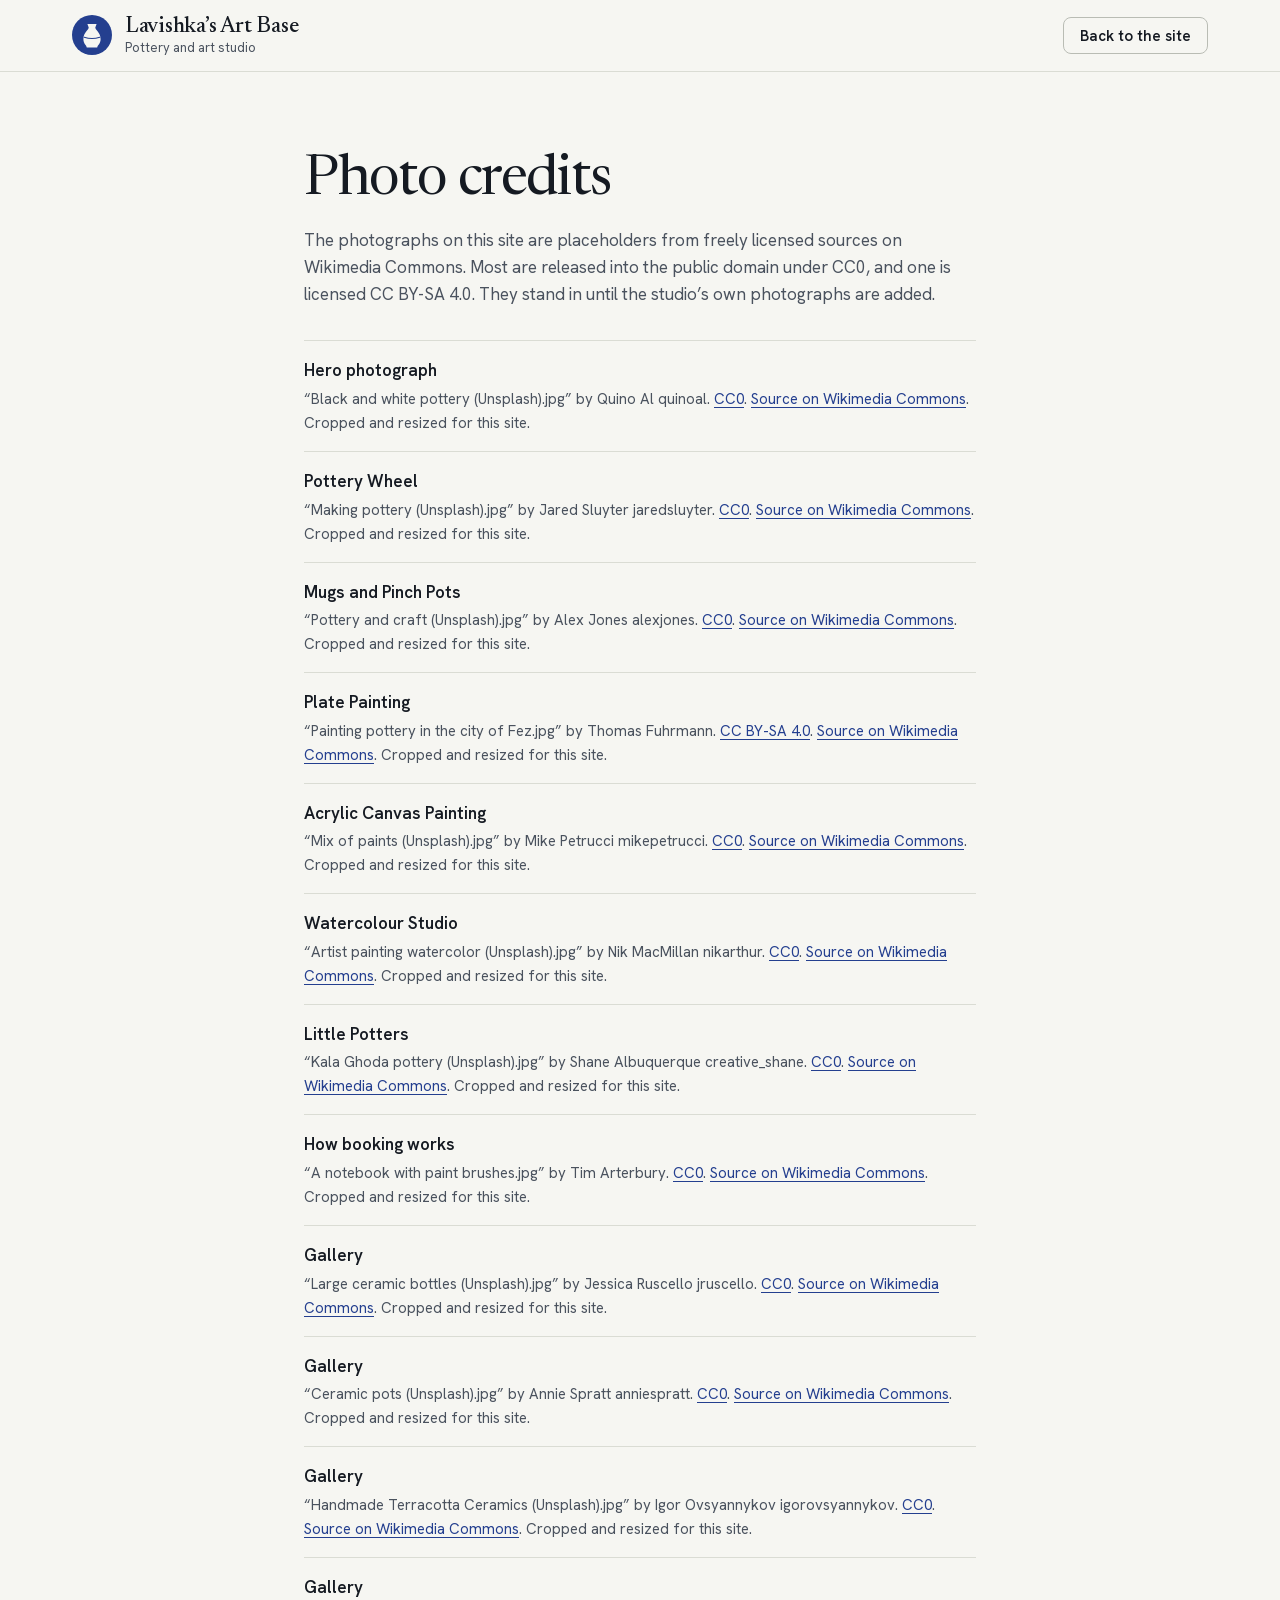
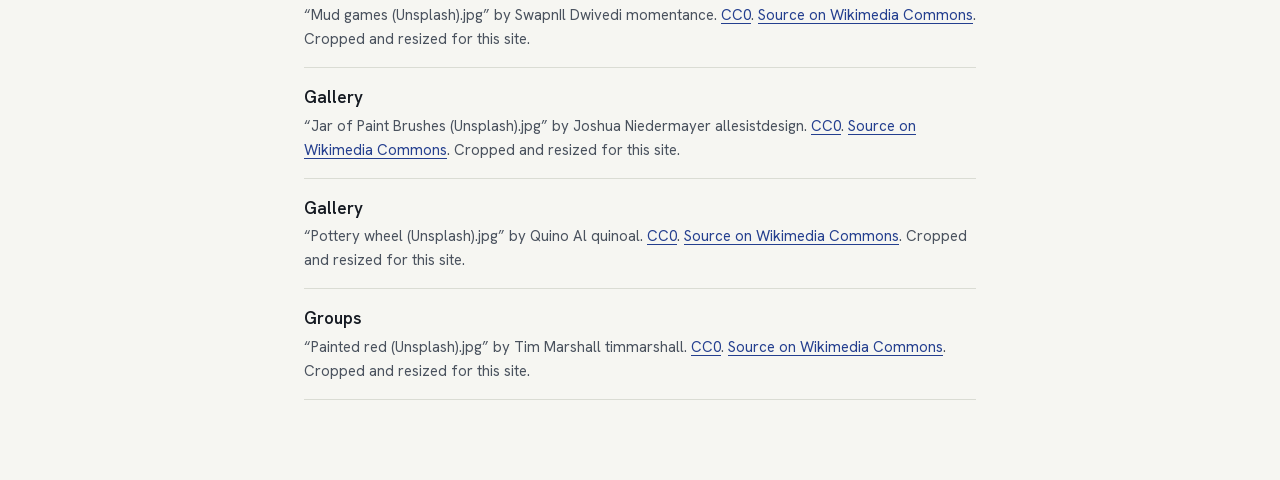
==== credits.html @ 11d5a0e7 "Redesign as a professional photo-led site Replace the cartoon look with a restrained design: porcela" ====
<!doctype html>
<html lang="en">
<head>
<meta charset="utf-8">
<meta name="viewport" content="width=device-width, initial-scale=1">
<title>Photo credits | Lavishka’s Art Base</title>
<meta name="robots" content="noindex">
<link rel="icon" href="assets/favicon.svg" type="image/svg+xml">
<link rel="stylesheet" href="css/style.css">
</head>
<body>
<header class="site-header"><div class="wrap bar">
  <a class="brand" href="./" aria-label="Lavishka’s Art Base, home"><img src="assets/logo-mark.svg" width="40" height="40" alt=""><span class="brand__text"><b>Lavishka’s Art Base</b><small>Pottery and art studio</small></span></a>
  <a class="btn btn--sm btn--ghost" href="./">Back to the site</a>
</div></header>
<main class="wrap prose">
  <h1>Photo credits</h1>
  <p>The photographs on this site are placeholders from freely licensed sources on Wikimedia Commons. Most are released into the public domain under CC0, and one is licensed CC BY-SA 4.0. They stand in until the studio’s own photographs are added.</p>
  <ul class="credits">
    <li><b>Hero photograph</b><span>“Black and white pottery (Unsplash).jpg” by Quino Al quinoal. <a href="http://creativecommons.org/publicdomain/zero/1.0/deed.en" rel="noopener">CC0</a>. <a href="https://commons.wikimedia.org/wiki/File:Black_and_white_pottery_(Unsplash).jpg" rel="noopener">Source on Wikimedia Commons</a>. Cropped and resized for this site.</span></li>
<li><b>Pottery Wheel</b><span>“Making pottery (Unsplash).jpg” by Jared Sluyter jaredsluyter. <a href="http://creativecommons.org/publicdomain/zero/1.0/deed.en" rel="noopener">CC0</a>. <a href="https://commons.wikimedia.org/wiki/File:Making_pottery_(Unsplash).jpg" rel="noopener">Source on Wikimedia Commons</a>. Cropped and resized for this site.</span></li>
<li><b>Mugs and Pinch Pots</b><span>“Pottery and craft (Unsplash).jpg” by Alex Jones alexjones. <a href="http://creativecommons.org/publicdomain/zero/1.0/deed.en" rel="noopener">CC0</a>. <a href="https://commons.wikimedia.org/wiki/File:Pottery_and_craft_(Unsplash).jpg" rel="noopener">Source on Wikimedia Commons</a>. Cropped and resized for this site.</span></li>
<li><b>Plate Painting</b><span>“Painting pottery in the city of Fez.jpg” by Thomas Fuhrmann. <a href="https://creativecommons.org/licenses/by-sa/4.0" rel="noopener">CC BY-SA 4.0</a>. <a href="https://commons.wikimedia.org/wiki/File:Painting_pottery_in_the_city_of_Fez.jpg" rel="noopener">Source on Wikimedia Commons</a>. Cropped and resized for this site.</span></li>
<li><b>Acrylic Canvas Painting</b><span>“Mix of paints (Unsplash).jpg” by Mike Petrucci mikepetrucci. <a href="http://creativecommons.org/publicdomain/zero/1.0/deed.en" rel="noopener">CC0</a>. <a href="https://commons.wikimedia.org/wiki/File:Mix_of_paints_(Unsplash).jpg" rel="noopener">Source on Wikimedia Commons</a>. Cropped and resized for this site.</span></li>
<li><b>Watercolour Studio</b><span>“Artist painting watercolor (Unsplash).jpg” by Nik MacMillan nikarthur. <a href="http://creativecommons.org/publicdomain/zero/1.0/deed.en" rel="noopener">CC0</a>. <a href="https://commons.wikimedia.org/wiki/File:Artist_painting_watercolor_(Unsplash).jpg" rel="noopener">Source on Wikimedia Commons</a>. Cropped and resized for this site.</span></li>
<li><b>Little Potters</b><span>“Kala Ghoda pottery (Unsplash).jpg” by Shane Albuquerque creative_shane. <a href="http://creativecommons.org/publicdomain/zero/1.0/deed.en" rel="noopener">CC0</a>. <a href="https://commons.wikimedia.org/wiki/File:Kala_Ghoda_pottery_(Unsplash).jpg" rel="noopener">Source on Wikimedia Commons</a>. Cropped and resized for this site.</span></li>
<li><b>How booking works</b><span>“A notebook with paint brushes.jpg” by Tim Arterbury. <a href="http://creativecommons.org/publicdomain/zero/1.0/deed.en" rel="noopener">CC0</a>. <a href="https://commons.wikimedia.org/wiki/File:A_notebook_with_paint_brushes.jpg" rel="noopener">Source on Wikimedia Commons</a>. Cropped and resized for this site.</span></li>
<li><b>Gallery</b><span>“Large ceramic bottles (Unsplash).jpg” by Jessica Ruscello jruscello. <a href="http://creativecommons.org/publicdomain/zero/1.0/deed.en" rel="noopener">CC0</a>. <a href="https://commons.wikimedia.org/wiki/File:Large_ceramic_bottles_(Unsplash).jpg" rel="noopener">Source on Wikimedia Commons</a>. Cropped and resized for this site.</span></li>
<li><b>Gallery</b><span>“Ceramic pots (Unsplash).jpg” by Annie Spratt anniespratt. <a href="http://creativecommons.org/publicdomain/zero/1.0/deed.en" rel="noopener">CC0</a>. <a href="https://commons.wikimedia.org/wiki/File:Ceramic_pots_(Unsplash).jpg" rel="noopener">Source on Wikimedia Commons</a>. Cropped and resized for this site.</span></li>
<li><b>Gallery</b><span>“Handmade Terracotta Ceramics (Unsplash).jpg” by Igor Ovsyannykov igorovsyannykov. <a href="http://creativecommons.org/publicdomain/zero/1.0/deed.en" rel="noopener">CC0</a>. <a href="https://commons.wikimedia.org/wiki/File:Handmade_Terracotta_Ceramics_(Unsplash).jpg" rel="noopener">Source on Wikimedia Commons</a>. Cropped and resized for this site.</span></li>
<li><b>Gallery</b><span>“Mud games (Unsplash).jpg” by SwapnIl Dwivedi momentance. <a href="http://creativecommons.org/publicdomain/zero/1.0/deed.en" rel="noopener">CC0</a>. <a href="https://commons.wikimedia.org/wiki/File:Mud_games_(Unsplash).jpg" rel="noopener">Source on Wikimedia Commons</a>. Cropped and resized for this site.</span></li>
<li><b>Gallery</b><span>“Jar of Paint Brushes (Unsplash).jpg” by Joshua Niedermayer allesistdesign. <a href="http://creativecommons.org/publicdomain/zero/1.0/deed.en" rel="noopener">CC0</a>. <a href="https://commons.wikimedia.org/wiki/File:Jar_of_Paint_Brushes_(Unsplash).jpg" rel="noopener">Source on Wikimedia Commons</a>. Cropped and resized for this site.</span></li>
<li><b>Gallery</b><span>“Pottery wheel (Unsplash).jpg” by Quino Al quinoal. <a href="http://creativecommons.org/publicdomain/zero/1.0/deed.en" rel="noopener">CC0</a>. <a href="https://commons.wikimedia.org/wiki/File:Pottery_wheel_(Unsplash).jpg" rel="noopener">Source on Wikimedia Commons</a>. Cropped and resized for this site.</span></li>
<li><b>Groups</b><span>“Painted red (Unsplash).jpg” by Tim Marshall timmarshall. <a href="http://creativecommons.org/publicdomain/zero/1.0/deed.en" rel="noopener">CC0</a>. <a href="https://commons.wikimedia.org/wiki/File:Painted_red_(Unsplash).jpg" rel="noopener">Source on Wikimedia Commons</a>. Cropped and resized for this site.</span></li>
  </ul>
</main>
</body>
</html>
---- css/style.css ----
/* ==========================================================================
   Lavishka’s Art Base
   Palette is taken from glazed ware: porcelain white, cobalt underglaze, celadon.
   Type: Newsreader (display, prices) and Hanken Grotesk (text and interface).
   ========================================================================== */

@font-face{font-family:"Newsreader";src:url("../assets/fonts/newsreader-latin.woff2") format("woff2");font-weight:400 600;font-style:normal;font-display:swap;
  unicode-range:U+0000-00FF,U+0131,U+0152-0153,U+02BB-02BC,U+02C6,U+02DA,U+02DC,U+2000-206F,U+2074,U+20AC,U+2122,U+2191,U+2193,U+2212,U+2215,U+FEFF,U+FFFD}
@font-face{font-family:"Newsreader";src:url("../assets/fonts/newsreader-rupee.woff2") format("woff2");font-weight:400 600;font-style:normal;font-display:swap;unicode-range:U+20B9}
@font-face{font-family:"Hanken Grotesk";src:url("../assets/fonts/hanken-latin.woff2") format("woff2");font-weight:400 700;font-style:normal;font-display:swap;
  unicode-range:U+0000-00FF,U+0131,U+0152-0153,U+02BB-02BC,U+02C6,U+02DA,U+02DC,U+2000-206F,U+2074,U+20AC,U+2122,U+2191,U+2193,U+2212,U+2215,U+FEFF,U+FFFD}

:root{
  --porcelain:#F6F6F2;
  --white:#FFFFFF;
  --ink:#151A22;
  --ink-2:#4A525E;
  --line:#DADCD4;
  --cobalt:#243F8F;
  --cobalt-dk:#1A3070;
  --cobalt-tint:#EAEFFA;
  --celadon:#DCE7DF;
  --error:#B3261E;
  --serif:"Newsreader","Iowan Old Style",Georgia,serif;
  --sans:"Hanken Grotesk","Newsreader",system-ui,-apple-system,"Segoe UI",Roboto,sans-serif;
  --r:12px;
  --r-sm:8px;
  --header-h:72px;
}
*,*::before,*::after{box-sizing:border-box}
html{scroll-behavior:smooth;scroll-padding-top:calc(var(--header-h) + 12px);-webkit-text-size-adjust:100%}
body{margin:0;background:var(--porcelain);color:var(--ink);font:400 1.0625rem/1.6 var(--sans);-webkit-font-smoothing:antialiased;text-rendering:optimizeLegibility}
img{max-width:100%;height:auto;display:block}
h1,h2,h3,h4{margin:0;font-family:var(--serif);font-weight:400;font-optical-sizing:auto}
p{margin:0}
ul,ol{margin:0;padding:0;list-style:none}
a{color:var(--cobalt);text-underline-offset:.2em}
button,input,select,textarea{font:inherit;color:inherit}
:focus-visible{outline:3px solid #6F93F0;outline-offset:2px;border-radius:4px}
.sr{position:absolute;width:1px;height:1px;overflow:hidden;clip:rect(0 0 0 0);white-space:nowrap}
.skip{position:absolute;left:1rem;top:-4rem;background:var(--ink);color:#fff;padding:.6rem 1rem;border-radius:var(--r-sm);z-index:100}
.skip:focus{top:1rem}
.wrap{max-width:1200px;margin-inline:auto;padding-inline:clamp(1rem,4vw,2rem)}

/* ---------- buttons ---------- */
.btn{display:inline-flex;align-items:center;justify-content:center;gap:.5rem;background:var(--cobalt);color:#fff;border:1px solid var(--cobalt);
  padding:.8rem 1.4rem;border-radius:var(--r-sm);font-weight:600;font-size:1rem;line-height:1.2;text-decoration:none;cursor:pointer;transition:background .15s,border-color .15s}
.btn:hover{background:var(--cobalt-dk);border-color:var(--cobalt-dk)}
.btn--sm{padding:.55rem 1rem;font-size:.9375rem}
.btn--wide{width:100%}
.btn--ghost{background:transparent;color:var(--ink);border-color:#B9BCB4}
.btn--ghost:hover{background:var(--white);border-color:var(--ink)}
.btn--whatsapp{background:#146C43;border-color:#146C43}
.btn--whatsapp:hover{background:#0F5535;border-color:#0F5535}
.btn[disabled]{opacity:.5;cursor:not-allowed}
.linkbtn{background:none;border:0;padding:.25rem 0;color:var(--cobalt);font-weight:600;cursor:pointer;text-decoration:underline;text-underline-offset:.2em}

/* ---------- header ---------- */
.site-header{position:sticky;top:0;z-index:50;height:var(--header-h);background:rgba(246,246,242,.92);-webkit-backdrop-filter:saturate(1.4) blur(12px);backdrop-filter:saturate(1.4) blur(12px);border-bottom:1px solid var(--line)}
.bar{height:100%;display:flex;align-items:center;justify-content:space-between;gap:1.5rem}
.brand{display:flex;align-items:center;gap:.8rem;text-decoration:none;color:var(--ink)}
.brand__text{display:flex;flex-direction:column;line-height:1.15}
.brand__text b{font:500 1.375rem/1.1 var(--serif);letter-spacing:-.01em}
.brand__text small{font-size:.8125rem;color:var(--ink-2);margin-top:.15rem}
.nav{display:flex;align-items:center;gap:1.75rem}
.nav a:not(.btn){color:var(--ink);text-decoration:none;font-weight:500;font-size:.9375rem;padding:.4rem 0;border-bottom:2px solid transparent}
.nav a:not(.btn):hover{border-bottom-color:var(--cobalt)}
.nav-toggle{display:none;width:44px;height:44px;border:1px solid var(--line);background:var(--white);border-radius:var(--r-sm);cursor:pointer;position:relative}
.nav-toggle i,.nav-toggle i::before,.nav-toggle i::after{position:absolute;left:12px;right:12px;height:2px;background:var(--ink);content:"";top:50%}
.nav-toggle i{margin-top:-1px}
.nav-toggle i::before{top:-6px;left:0;right:0}
.nav-toggle i::after{top:6px;left:0;right:0}

/* ---------- hero ---------- */
.hero{position:relative;isolation:isolate;display:grid;align-items:end;min-height:clamp(540px,calc(100svh - var(--header-h) - 40px),800px);background:#0b0d10;color:#fff;overflow:hidden}
.hero__img{position:absolute;inset:0;width:100%;height:100%;object-fit:cover;object-position:50% 42%;z-index:-2;animation:settle 2.2s cubic-bezier(.2,.7,.2,1) both}
.hero__shade{position:absolute;inset:0;z-index:-1;background:linear-gradient(90deg,rgba(8,10,14,.55) 0%,rgba(8,10,14,0) 62%),linear-gradient(180deg,rgba(8,10,14,.25) 0%,rgba(8,10,14,0) 28%,rgba(8,10,14,.7) 100%)}
.hero__inner{width:100%;padding-block:7rem 6.5rem}
.hero h1{font-size:clamp(2.6rem,5.6vw,5rem);line-height:1.03;letter-spacing:-.028em;max-width:12.5ch;text-wrap:balance}
.hero__lead{margin-top:1.4rem;max-width:34rem;font-size:clamp(1.0625rem,1.6vw,1.25rem);line-height:1.5;color:rgba(255,255,255,.88)}
@keyframes settle{from{transform:scale(1.06)}to{transform:scale(1)}}

/* ---------- quick reserve bar ---------- */
.quick-wrap{position:relative;z-index:2;margin-top:-2.75rem}
.quick{display:grid;grid-template-columns:1.5fr 1.4fr .5fr auto;align-items:stretch;gap:.25rem;background:var(--white);border-radius:var(--r);padding:.6rem;
  box-shadow:0 22px 44px -22px rgba(14,24,56,.4),0 0 0 1px rgba(21,26,34,.07)}
.qf{display:flex;flex-direction:column;justify-content:center;padding:.5rem 1rem;min-width:0}
.qf + .qf{border-left:1px solid var(--line)}
.qf label{font-size:.8125rem;font-weight:600;color:var(--ink-2)}
.qf select{appearance:none;-webkit-appearance:none;border:0;background:transparent url("data:image/svg+xml,%3Csvg xmlns='http://www.w3.org/2000/svg' width='12' height='8' viewBox='0 0 12 8'%3E%3Cpath d='M1 1.5l5 5 5-5' fill='none' stroke='%23151A22' stroke-width='1.7' stroke-linecap='round' stroke-linejoin='round'/%3E%3C/svg%3E") no-repeat right .1rem center;
  padding:.2rem 1.5rem .2rem 0;font-weight:500;font-size:1.0625rem;width:100%;cursor:pointer;text-overflow:ellipsis}
.qf select:focus-visible{outline-offset:6px}
.quick .btn{padding-inline:1.8rem}

/* ---------- sections ---------- */
.section{padding-block:clamp(4rem,8.5vw,7rem)}
.section--tight{padding-top:clamp(1rem,3vw,2rem)}
.section--white{background:var(--white)}
.band-celadon{background:var(--celadon)}
h2{font-size:clamp(2rem,4vw,3.125rem);line-height:1.1;letter-spacing:-.02em}
.sec-head{display:flex;align-items:flex-end;justify-content:space-between;gap:1rem 2rem;flex-wrap:wrap;margin-bottom:clamp(1.75rem,4vw,2.75rem)}
.sec-head__note{color:var(--ink-2);max-width:26rem;text-wrap:balance}
.h-solo{margin-bottom:clamp(1.75rem,4vw,2.75rem)}

/* ---------- intro ---------- */
.intro__top{display:grid;grid-template-columns:1.15fr .85fr;gap:clamp(1.5rem,6vw,5rem);align-items:start}
.intro__top h2{font-size:clamp(2.1rem,4.6vw,3.75rem);line-height:1.05;letter-spacing:-.025em;text-wrap:balance}
.intro__top p{color:var(--ink-2);font-size:1.125rem;padding-top:.6rem}
.facts{display:grid;grid-template-columns:repeat(4,1fr);gap:0;margin-top:clamp(2.5rem,5vw,4rem)}
.facts li{border-top:2px solid var(--ink);padding:1rem 1.25rem 0 0;display:flex;flex-direction:column;gap:.25rem}
.facts b{font:500 1.25rem/1.25 var(--serif)}
.facts span{color:var(--ink-2);font-size:.9375rem;line-height:1.45}

/* ---------- tabs ---------- */
.tabs{display:inline-flex;background:var(--white);border:1px solid var(--line);border-radius:var(--r-sm);padding:3px}
.tab{background:transparent;border:0;padding:.5rem 1.1rem;border-radius:6px;font-weight:600;font-size:.9375rem;color:var(--ink-2);cursor:pointer}
.tab:hover{color:var(--ink)}
.tab[aria-pressed="true"]{background:var(--ink);color:#fff}

/* ---------- workshop cards ---------- */
.grid{display:grid;grid-template-columns:repeat(3,1fr);gap:clamp(2rem,4vw,3rem) clamp(1.25rem,2.5vw,2rem)}
.card{display:flex;flex-direction:column}
.card[hidden]{display:none}
.card__img{aspect-ratio:4/3;overflow:hidden;border-radius:var(--r);background:var(--line)}
.card__img img{width:100%;height:100%;object-fit:cover;object-position:var(--pos,50% 50%)}
.card h3{font-size:1.625rem;line-height:1.15;letter-spacing:-.01em;margin:1.1rem 0 .45rem;font-weight:500}
.card p{color:var(--ink-2);font-size:1rem}
.facts-inline{display:flex;flex-wrap:wrap;gap:.2rem 0;margin:.9rem 0 1.1rem;font-size:.9375rem;font-weight:500}
.facts-inline li + li{border-left:1px solid #B9BCB4;margin-left:.9rem;padding-left:.9rem}
.card__foot{margin-top:auto;display:flex;align-items:center;justify-content:space-between;gap:1rem;padding-top:1rem;border-top:1px solid var(--line)}
.price{font:500 1.625rem/1 var(--serif);letter-spacing:-.01em}
.price small{font:400 .875rem var(--sans);color:var(--ink-2);margin-left:.4rem;letter-spacing:0}

/* ---------- schedule ---------- */
.days{display:grid;grid-template-columns:1fr 1fr;gap:clamp(2rem,6vw,5rem);align-items:start}
.day__head{display:flex;align-items:baseline;justify-content:space-between;gap:1rem;margin-bottom:1rem}
.day__head h3{font-size:2rem;letter-spacing:-.015em}
.day__head span{color:var(--ink-2);font-size:.9375rem}
.slot{display:grid;grid-template-columns:7rem 1fr auto;align-items:center;gap:1rem;padding:1.1rem 0;border-top:1px solid var(--line)}
.slot:last-child{border-bottom:1px solid var(--line)}
.slot__time{font:500 1.375rem/1 var(--serif);white-space:nowrap}
.slot__what b{display:block;font-weight:600}
.slot__what small{color:var(--ink-2);font-size:.9375rem}

/* ---------- how it works ---------- */
.how{display:grid;grid-template-columns:1.05fr .95fr;gap:clamp(2rem,7vw,6rem);align-items:center}
.how h2{margin-bottom:1.75rem}
.steps{counter-reset:step}
.steps li{counter-increment:step;display:grid;grid-template-columns:3rem 1fr;padding:1.15rem 0;border-top:1px solid var(--line)}
.steps li:last-child{border-bottom:1px solid var(--line)}
.steps li::before{content:counter(step);font:500 1.75rem/1.1 var(--serif);color:var(--cobalt)}
.steps b{font-weight:600}
.steps p{color:var(--ink-2);margin-top:.15rem}
.how__photo{margin:0}
.how__photo img{width:100%;aspect-ratio:5/4;object-fit:cover;border-radius:var(--r)}

/* ---------- gallery ---------- */
.mosaic{display:grid;grid-template-columns:repeat(4,1fr);grid-template-rows:repeat(2,clamp(180px,22vw,290px));gap:clamp(.5rem,1.2vw,1rem)}
.mosaic img{width:100%;height:100%;object-fit:cover;border-radius:var(--r)}
.m-a{grid-column:1 / 3;grid-row:1}
.m-b{grid-column:3;grid-row:1 / 3}
.m-c{grid-column:4;grid-row:1}
.m-d{grid-column:1;grid-row:2}
.m-e{grid-column:2;grid-row:2}
.m-f{grid-column:4;grid-row:2}

/* ---------- groups ---------- */
.groups{display:grid;grid-template-columns:1fr 1fr;gap:clamp(2rem,6vw,5rem);align-items:center}
.groups__photo{width:100%;aspect-ratio:4/3;object-fit:cover;border-radius:var(--r)}
.groups h2{margin-bottom:1rem}
.groups p{color:#2F3A36;max-width:30rem;font-size:1.125rem}
.groups__actions{margin-top:1.75rem}

/* ---------- booking ---------- */
.book{display:grid;grid-template-columns:minmax(0,1.5fr) minmax(0,1fr);gap:clamp(1.5rem,4vw,3rem);align-items:start}
.panel{background:var(--white);border:1px solid var(--line);border-radius:var(--r);padding:clamp(1.25rem,3.5vw,2.25rem)}
.form-grid{display:grid;grid-template-columns:1fr 1fr;gap:1.25rem 1.25rem;margin-bottom:1.5rem}
.field{display:flex;flex-direction:column;min-width:0}
.field--full{grid-column:1 / -1}
.field label,.label{font-weight:600;font-size:.9375rem;margin-bottom:.4rem;display:block}
.opt-tag{font-weight:400;color:var(--ink-2);margin-left:.35rem}
.field input,.field select,.field textarea{width:100%;background:var(--white);border:1px solid #B9BCB4;border-radius:var(--r-sm);padding:.75rem .9rem;font-size:1rem;line-height:1.4}
.field select{appearance:none;-webkit-appearance:none;padding-right:2.4rem;background:var(--white) url("data:image/svg+xml,%3Csvg xmlns='http://www.w3.org/2000/svg' width='12' height='8' viewBox='0 0 12 8'%3E%3Cpath d='M1 1.5l5 5 5-5' fill='none' stroke='%23151A22' stroke-width='1.7' stroke-linecap='round' stroke-linejoin='round'/%3E%3C/svg%3E") no-repeat right .95rem center;cursor:pointer}
.field textarea{resize:vertical;min-height:4.5rem}
.field input:hover,.field select:hover,.field textarea:hover{border-color:var(--ink)}
.field input:focus,.field select:focus,.field textarea:focus{outline:none;border-color:var(--cobalt);box-shadow:0 0 0 3px rgba(36,63,143,.2)}
.field.has-error input{border-color:var(--error)}
.err{color:var(--error);font-size:.875rem;margin-top:.35rem;min-height:0}
.err:empty{display:none}
.hint{color:var(--ink-2);font-size:.875rem;margin-top:.4rem}
.fieldset{border:0;padding:0;margin:0}
.fieldset legend{padding:0;margin-bottom:.5rem}
.stepper{display:inline-flex;align-items:stretch;border:1px solid #B9BCB4;border-radius:var(--r-sm);overflow:hidden;align-self:flex-start}
.stepper button{width:3rem;border:0;background:var(--white);font-size:1.25rem;cursor:pointer}
.stepper button:hover:not(:disabled){background:var(--cobalt-tint)}
.stepper button:disabled{color:#A8ABA4;cursor:not-allowed}
.stepper output{min-width:3rem;display:grid;place-items:center;font-weight:600;border-inline:1px solid #B9BCB4}
.pay-opts{display:grid;grid-template-columns:1fr 1fr;gap:.75rem}
.opt{position:relative;display:block;cursor:pointer}
.opt input{position:absolute;opacity:0;inset:0;margin:0;cursor:pointer}
.opt__box{display:flex;justify-content:space-between;align-items:flex-start;gap:.75rem;height:100%;border:1px solid #B9BCB4;border-radius:var(--r-sm);padding:.9rem 1rem;background:var(--white)}
.opt__box small{display:block;color:var(--ink-2);font-size:.875rem;line-height:1.4;margin-top:.2rem;font-weight:400}
.opt__box > span{font-weight:600}
.opt__box b{font:500 1.375rem/1.1 var(--serif);white-space:nowrap}
.opt:hover .opt__box{border-color:var(--ink)}
.opt input:checked + .opt__box{border-color:var(--cobalt);box-shadow:inset 0 0 0 1px var(--cobalt);background:var(--cobalt-tint)}
.opt input:focus-visible + .opt__box{outline:3px solid #6F93F0;outline-offset:2px}
.methods{margin-top:.9rem;color:var(--ink-2);font-size:.875rem;text-align:center}

/* summary card */
.ticket{position:sticky;top:calc(var(--header-h) + 1.25rem);background:var(--white);border:1px solid var(--line);border-radius:var(--r);overflow:hidden}
.ticket__photo{width:100%;aspect-ratio:16/10;object-fit:cover}
.ticket__body{padding:1.25rem 1.5rem 1.5rem}
.ticket h3{font-size:1.625rem;font-weight:500;letter-spacing:-.01em;margin-bottom:.75rem}
.ticket dl{margin:0}
.ticket dl > div{display:flex;justify-content:space-between;gap:1rem;padding:.6rem 0;border-top:1px solid var(--line)}
.ticket dt{color:var(--ink-2)}
.ticket dd{margin:0;font-weight:600;text-align:right}
.ticket__total{display:flex;justify-content:space-between;align-items:baseline;border-top:2px solid var(--ink);padding-top:.9rem;margin-top:.4rem}
.ticket__total span{font-weight:600}
.ticket__total strong{font:500 2rem/1 var(--serif);letter-spacing:-.01em}

/* payment step */
.pay{display:grid;gap:1.75rem}
.pay__head h3{font-size:1.875rem;letter-spacing:-.015em;line-height:1.15}
.pay__head p{color:var(--ink-2);margin-top:.5rem}
.ref{display:inline-block;background:var(--cobalt-tint);color:var(--cobalt-dk);padding:.05rem .5rem;border-radius:6px;font-weight:700;letter-spacing:.04em}
.notice{background:#FFF6DC;border:1px solid #E5C766;border-radius:var(--r-sm);padding:.8rem 1rem;font-size:.9375rem;line-height:1.5}
.notice code{background:rgba(0,0,0,.06);padding:.05rem .3rem;border-radius:4px;font-size:.875em}
.pay__step{display:grid;gap:.9rem}
.pay__step h4{font:600 1.0625rem/1.3 var(--sans);display:flex;align-items:center;gap:.7rem}
.pay__step h4 .n{display:inline-grid;place-items:center;width:1.9rem;height:1.9rem;border-radius:50%;background:var(--ink);color:#fff;font-size:.9375rem}
.pay__amount{font:500 2.75rem/1 var(--serif);letter-spacing:-.02em}
.pay__row{display:grid;grid-template-columns:auto 1fr;gap:1.5rem;align-items:center}
.pay__row > .stack{min-width:0}
.stack{display:grid;gap:.75rem}
.qr{width:176px;border:1px solid var(--line);border-radius:var(--r-sm);padding:.5rem;background:#fff}
.qr svg{display:block;width:100%;height:auto}
.upi-id{display:flex;flex-wrap:wrap;align-items:center;gap:.5rem .75rem}
.upi-id code{background:var(--porcelain);border:1px solid var(--line);border-radius:6px;padding:.3rem .6rem;font-size:.9375rem;overflow-wrap:anywhere}
.chip{background:var(--white);border:1px solid #B9BCB4;border-radius:var(--r-sm);padding:.35rem .75rem;font-weight:600;font-size:.875rem;cursor:pointer}
.chip:hover{border-color:var(--ink)}
.policy{display:grid;gap:.35rem;color:var(--ink-2);font-size:.9375rem;padding:1rem 1.1rem;background:var(--porcelain);border-radius:var(--r-sm)}
.policy li{padding-left:1.1rem;position:relative}
.policy li::before{content:"";position:absolute;left:0;top:.62em;width:5px;height:5px;border-radius:50%;background:var(--ink-2)}
.only-touch{display:none}
@media (hover:none) and (pointer:coarse){.only-touch{display:inline-flex}.only-desktop{display:none}}

/* ---------- visit ---------- */
.visit{display:grid;grid-template-columns:.85fr 1.15fr;gap:clamp(1.5rem,5vw,4rem);align-items:stretch}
.info{margin:0}
.info > div{padding:1.1rem 0;border-top:1px solid var(--line)}
.info > div:last-child{border-bottom:1px solid var(--line)}
.info dt{font-size:.875rem;font-weight:600;color:var(--ink-2);margin-bottom:.2rem}
.info dd{margin:0;font-size:1.0625rem}
.info a{font-weight:600}
.actions{display:flex;flex-wrap:wrap;gap:.75rem;margin-top:1.5rem}
.map{border-radius:var(--r);overflow:hidden;min-height:400px;background:#E4E6DF;border:1px solid var(--line)}
.map iframe{width:100%;height:100%;min-height:400px;border:0;display:block}

/* ---------- faq ---------- */
.faq-wrap{display:grid;grid-template-columns:.8fr 1.2fr;gap:clamp(1.5rem,6vw,5rem);align-items:start}
.faq details{border-top:1px solid var(--line)}
.faq details:last-child{border-bottom:1px solid var(--line)}
.faq summary{list-style:none;cursor:pointer;display:flex;justify-content:space-between;align-items:center;gap:1rem;padding:1.15rem 0;font-weight:600;font-size:1.0625rem}
.faq summary::-webkit-details-marker{display:none}
.faq summary::after{content:"";flex:none;width:14px;height:14px;
  background:linear-gradient(var(--ink),var(--ink)) center/100% 2px no-repeat,linear-gradient(var(--ink),var(--ink)) center/2px 100% no-repeat}
.faq details[open] summary::after{background:linear-gradient(var(--ink),var(--ink)) center/100% 2px no-repeat}
.faq details p{color:var(--ink-2);padding:0 2rem 1.3rem 0;max-width:38rem}

/* ---------- footer ---------- */
.footer{background:#10151C;color:#C5CBD5;padding-block:clamp(3rem,6vw,4.5rem) 1.75rem}
.footer a{color:#fff}
.footer__grid{display:grid;grid-template-columns:1.4fr 1fr 1fr;gap:2rem}
.footer__brand{display:flex;align-items:center;gap:.9rem}
.footer__brand b{display:block;font:500 1.5rem/1.15 var(--serif);color:#fff}
.footer__brand span{font-size:.9375rem}
.footer h3{font:600 .9375rem var(--sans);color:#fff;margin-bottom:.6rem}
.footer p{font-size:.9375rem;line-height:1.7}
.footer__fine{display:flex;justify-content:space-between;gap:1rem;flex-wrap:wrap;margin-top:3rem;padding-top:1.25rem;border-top:1px solid rgba(255,255,255,.14);font-size:.875rem}

/* ---------- toast ---------- */
.toast{position:fixed;left:50%;bottom:1.5rem;transform:translate(-50%,12px);background:var(--ink);color:#fff;padding:.7rem 1.1rem;border-radius:var(--r-sm);font-size:.9375rem;opacity:0;visibility:hidden;pointer-events:none;transition:opacity .2s,transform .2s,visibility .2s;z-index:80;max-width:calc(100% - 2rem)}
.toast.is-on{opacity:1;visibility:visible;transform:translate(-50%,0)}

/* ---------- credits page ---------- */
.prose{max-width:46rem;padding-block:clamp(3rem,7vw,5rem)}
.prose h1{font-size:clamp(2.25rem,5vw,3.5rem);letter-spacing:-.025em;line-height:1.05;margin-bottom:1rem}
.prose > p{color:var(--ink-2);margin-bottom:2rem}
.credits li{padding:1rem 0;border-top:1px solid var(--line);display:grid;gap:.15rem}
.credits li:last-child{border-bottom:1px solid var(--line)}
.credits b{font-weight:600}
.credits span{color:var(--ink-2);font-size:.9375rem}

/* ---------- responsive ---------- */
@media (max-width:1020px){
  .grid{grid-template-columns:repeat(2,1fr)}
  .facts{grid-template-columns:repeat(2,1fr);row-gap:1.75rem}
  .book{grid-template-columns:1fr}
  .ticket{position:static;display:grid;grid-template-columns:minmax(0,.9fr) minmax(0,1.1fr)}
  .ticket__photo{height:100%;aspect-ratio:auto}
  .quick{grid-template-columns:1fr 1fr}
  .qf + .qf{border-left:0}
  .qf:nth-child(2){border-left:1px solid var(--line)}
  .qf--s{border-top:1px solid var(--line)}
  .quick .btn{grid-column:1 / -1;margin-top:.35rem}
}
@media (max-width:860px){
  .nav-toggle{display:block}
  .nav{position:absolute;top:var(--header-h);left:0;right:0;flex-direction:column;align-items:stretch;gap:0;background:var(--porcelain);border-bottom:1px solid var(--line);padding:.5rem clamp(1rem,4vw,2rem) 1.25rem;display:none}
  .nav.is-open{display:flex}
  .nav a:not(.btn){padding:.9rem 0;border-bottom:1px solid var(--line);font-size:1.0625rem}
  .nav .btn{margin-top:1rem}
  .intro__top,.how,.groups,.visit,.faq-wrap,.days{grid-template-columns:1fr}
  .days{gap:2.5rem}
  .footer__grid{grid-template-columns:1fr 1fr}
  .footer__brand{grid-column:1 / -1}
  .mosaic{grid-template-columns:repeat(2,1fr);grid-template-rows:none;grid-auto-rows:clamp(150px,38vw,260px)}
  .m-a,.m-b,.m-c,.m-d,.m-e,.m-f{grid-column:auto;grid-row:auto}
  .m-a{grid-column:1 / -1}
  .m-b{grid-row:span 2}
}
@media (max-width:620px){
  :root{--header-h:64px}
  .brand__text small{display:none}
  .brand__text b{font-size:1.25rem}
  .hero__inner{padding-block:4.5rem 5.5rem}
  .grid{grid-template-columns:1fr}
  .quick{grid-template-columns:1fr;padding:.4rem}
  .qf{padding:.6rem .8rem}
  .qf:nth-child(2){border-left:0;border-top:1px solid var(--line)}
  .qf--s{border-top:1px solid var(--line)}
  .facts{grid-template-columns:1fr}
  .form-grid{grid-template-columns:1fr}
  .pay-opts{grid-template-columns:1fr}
  .slot{grid-template-columns:5.5rem 1fr;row-gap:.6rem}
  .slot .btn{grid-column:2;justify-self:start}
  .ticket{display:block}
  .ticket__photo{aspect-ratio:16/10}
  .pay__row{grid-template-columns:1fr}
  .footer__grid{grid-template-columns:1fr}
  .footer__fine{margin-top:2rem}
}
@media (prefers-reduced-motion:reduce){
  html{scroll-behavior:auto}
  *,*::before,*::after{animation:none!important;transition:none!important}
}
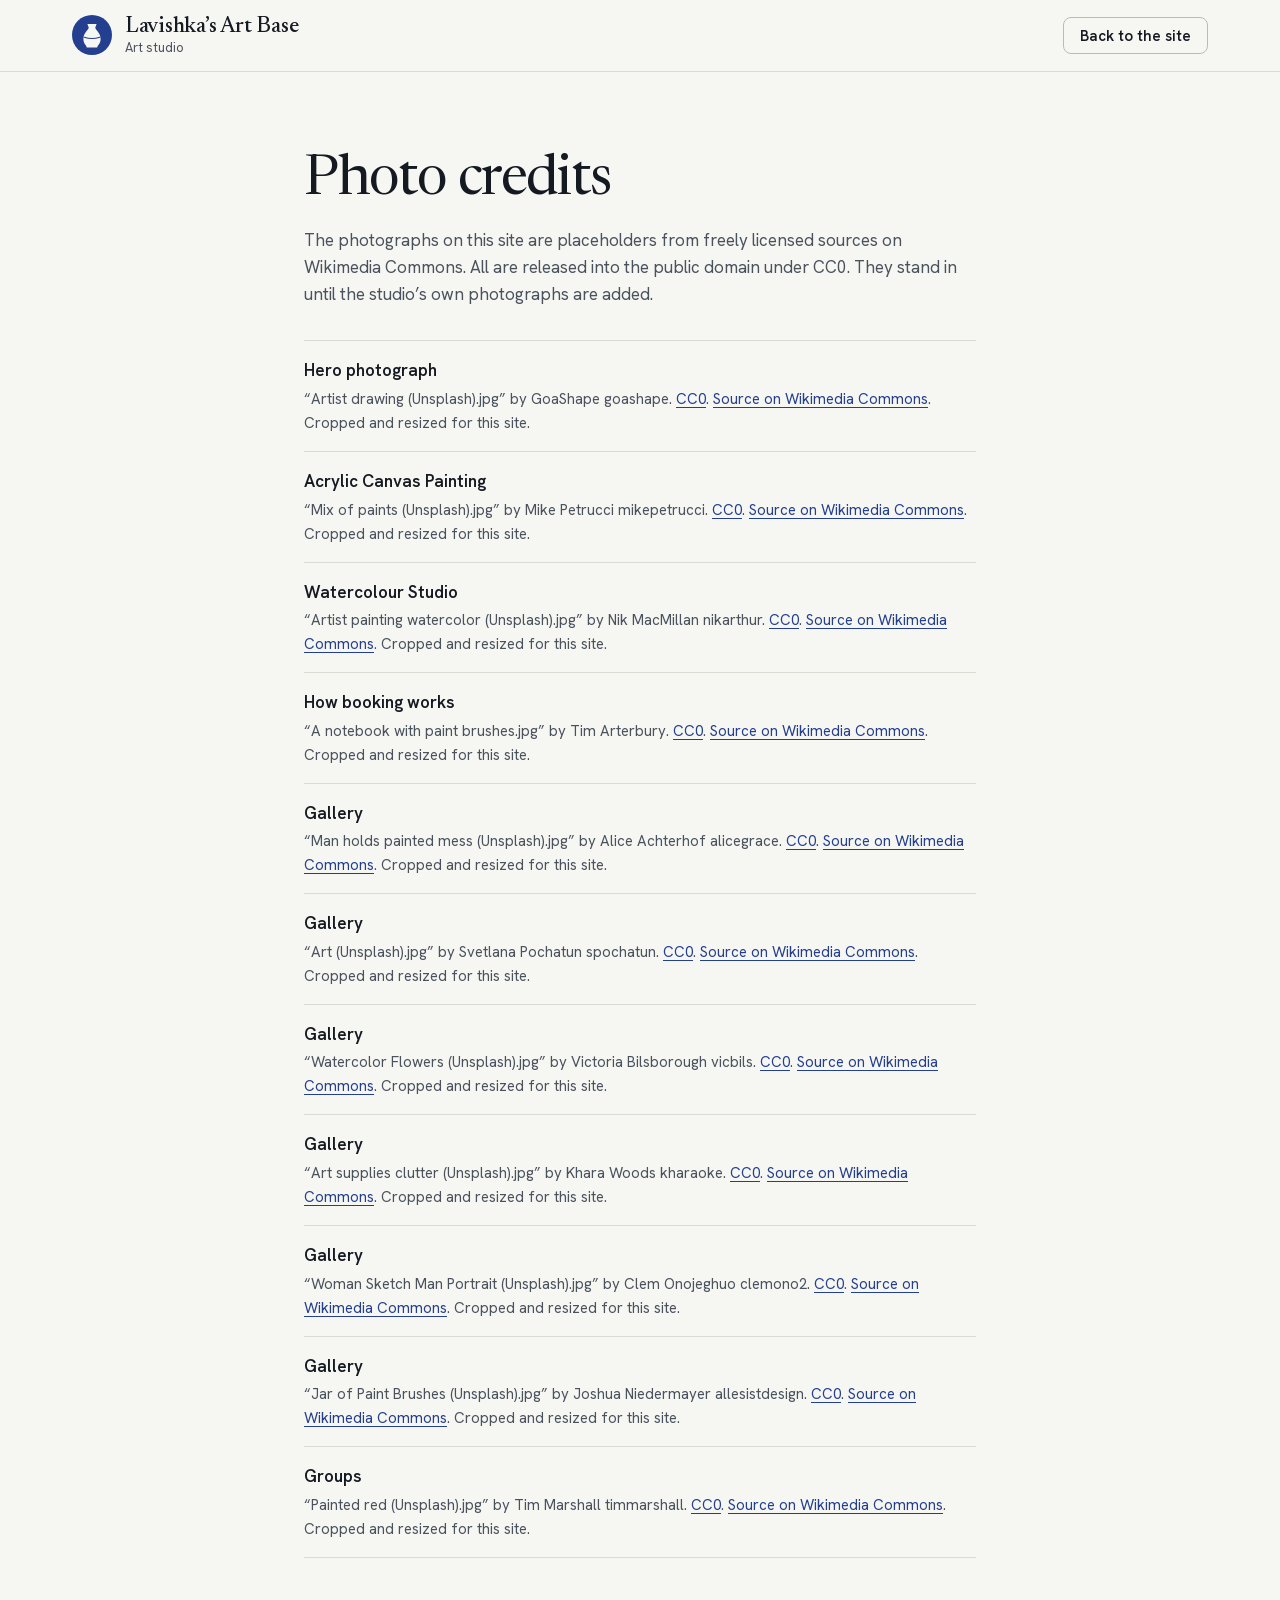
==== commit 99b3eeca: "Remove pottery workshops and pottery imagery Keep Acrylic Canvas Painting and Watercolour Studio, bo" ====
--- a/credits.html
+++ b/credits.html
@@ -10,27 +10,23 @@
 </head>
 <body>
 <header class="site-header"><div class="wrap bar">
-  <a class="brand" href="./" aria-label="Lavishka’s Art Base, home"><img src="assets/logo-mark.svg" width="40" height="40" alt=""><span class="brand__text"><b>Lavishka’s Art Base</b><small>Pottery and art studio</small></span></a>
+  <a class="brand" href="./" aria-label="Lavishka’s Art Base, home"><img src="assets/logo-mark.svg" width="40" height="40" alt=""><span class="brand__text"><b>Lavishka’s Art Base</b><small>Art studio</small></span></a>
   <a class="btn btn--sm btn--ghost" href="./">Back to the site</a>
 </div></header>
 <main class="wrap prose">
   <h1>Photo credits</h1>
-  <p>The photographs on this site are placeholders from freely licensed sources on Wikimedia Commons. Most are released into the public domain under CC0, and one is licensed CC BY-SA 4.0. They stand in until the studio’s own photographs are added.</p>
+  <p>The photographs on this site are placeholders from freely licensed sources on Wikimedia Commons. All are released into the public domain under CC0. They stand in until the studio’s own photographs are added.</p>
   <ul class="credits">
-    <li><b>Hero photograph</b><span>“Black and white pottery (Unsplash).jpg” by Quino Al quinoal. <a href="http://creativecommons.org/publicdomain/zero/1.0/deed.en" rel="noopener">CC0</a>. <a href="https://commons.wikimedia.org/wiki/File:Black_and_white_pottery_(Unsplash).jpg" rel="noopener">Source on Wikimedia Commons</a>. Cropped and resized for this site.</span></li>
-<li><b>Pottery Wheel</b><span>“Making pottery (Unsplash).jpg” by Jared Sluyter jaredsluyter. <a href="http://creativecommons.org/publicdomain/zero/1.0/deed.en" rel="noopener">CC0</a>. <a href="https://commons.wikimedia.org/wiki/File:Making_pottery_(Unsplash).jpg" rel="noopener">Source on Wikimedia Commons</a>. Cropped and resized for this site.</span></li>
-<li><b>Mugs and Pinch Pots</b><span>“Pottery and craft (Unsplash).jpg” by Alex Jones alexjones. <a href="http://creativecommons.org/publicdomain/zero/1.0/deed.en" rel="noopener">CC0</a>. <a href="https://commons.wikimedia.org/wiki/File:Pottery_and_craft_(Unsplash).jpg" rel="noopener">Source on Wikimedia Commons</a>. Cropped and resized for this site.</span></li>
-<li><b>Plate Painting</b><span>“Painting pottery in the city of Fez.jpg” by Thomas Fuhrmann. <a href="https://creativecommons.org/licenses/by-sa/4.0" rel="noopener">CC BY-SA 4.0</a>. <a href="https://commons.wikimedia.org/wiki/File:Painting_pottery_in_the_city_of_Fez.jpg" rel="noopener">Source on Wikimedia Commons</a>. Cropped and resized for this site.</span></li>
+    <li><b>Hero photograph</b><span>“Artist drawing (Unsplash).jpg” by GoaShape goashape. <a href="http://creativecommons.org/publicdomain/zero/1.0/deed.en" rel="noopener">CC0</a>. <a href="https://commons.wikimedia.org/wiki/File:Artist_drawing_(Unsplash).jpg" rel="noopener">Source on Wikimedia Commons</a>. Cropped and resized for this site.</span></li>
 <li><b>Acrylic Canvas Painting</b><span>“Mix of paints (Unsplash).jpg” by Mike Petrucci mikepetrucci. <a href="http://creativecommons.org/publicdomain/zero/1.0/deed.en" rel="noopener">CC0</a>. <a href="https://commons.wikimedia.org/wiki/File:Mix_of_paints_(Unsplash).jpg" rel="noopener">Source on Wikimedia Commons</a>. Cropped and resized for this site.</span></li>
 <li><b>Watercolour Studio</b><span>“Artist painting watercolor (Unsplash).jpg” by Nik MacMillan nikarthur. <a href="http://creativecommons.org/publicdomain/zero/1.0/deed.en" rel="noopener">CC0</a>. <a href="https://commons.wikimedia.org/wiki/File:Artist_painting_watercolor_(Unsplash).jpg" rel="noopener">Source on Wikimedia Commons</a>. Cropped and resized for this site.</span></li>
-<li><b>Little Potters</b><span>“Kala Ghoda pottery (Unsplash).jpg” by Shane Albuquerque creative_shane. <a href="http://creativecommons.org/publicdomain/zero/1.0/deed.en" rel="noopener">CC0</a>. <a href="https://commons.wikimedia.org/wiki/File:Kala_Ghoda_pottery_(Unsplash).jpg" rel="noopener">Source on Wikimedia Commons</a>. Cropped and resized for this site.</span></li>
 <li><b>How booking works</b><span>“A notebook with paint brushes.jpg” by Tim Arterbury. <a href="http://creativecommons.org/publicdomain/zero/1.0/deed.en" rel="noopener">CC0</a>. <a href="https://commons.wikimedia.org/wiki/File:A_notebook_with_paint_brushes.jpg" rel="noopener">Source on Wikimedia Commons</a>. Cropped and resized for this site.</span></li>
-<li><b>Gallery</b><span>“Large ceramic bottles (Unsplash).jpg” by Jessica Ruscello jruscello. <a href="http://creativecommons.org/publicdomain/zero/1.0/deed.en" rel="noopener">CC0</a>. <a href="https://commons.wikimedia.org/wiki/File:Large_ceramic_bottles_(Unsplash).jpg" rel="noopener">Source on Wikimedia Commons</a>. Cropped and resized for this site.</span></li>
-<li><b>Gallery</b><span>“Ceramic pots (Unsplash).jpg” by Annie Spratt anniespratt. <a href="http://creativecommons.org/publicdomain/zero/1.0/deed.en" rel="noopener">CC0</a>. <a href="https://commons.wikimedia.org/wiki/File:Ceramic_pots_(Unsplash).jpg" rel="noopener">Source on Wikimedia Commons</a>. Cropped and resized for this site.</span></li>
-<li><b>Gallery</b><span>“Handmade Terracotta Ceramics (Unsplash).jpg” by Igor Ovsyannykov igorovsyannykov. <a href="http://creativecommons.org/publicdomain/zero/1.0/deed.en" rel="noopener">CC0</a>. <a href="https://commons.wikimedia.org/wiki/File:Handmade_Terracotta_Ceramics_(Unsplash).jpg" rel="noopener">Source on Wikimedia Commons</a>. Cropped and resized for this site.</span></li>
-<li><b>Gallery</b><span>“Mud games (Unsplash).jpg” by SwapnIl Dwivedi momentance. <a href="http://creativecommons.org/publicdomain/zero/1.0/deed.en" rel="noopener">CC0</a>. <a href="https://commons.wikimedia.org/wiki/File:Mud_games_(Unsplash).jpg" rel="noopener">Source on Wikimedia Commons</a>. Cropped and resized for this site.</span></li>
+<li><b>Gallery</b><span>“Man holds painted mess (Unsplash).jpg” by Alice Achterhof alicegrace. <a href="http://creativecommons.org/publicdomain/zero/1.0/deed.en" rel="noopener">CC0</a>. <a href="https://commons.wikimedia.org/wiki/File:Man_holds_painted_mess_(Unsplash).jpg" rel="noopener">Source on Wikimedia Commons</a>. Cropped and resized for this site.</span></li>
+<li><b>Gallery</b><span>“Art (Unsplash).jpg” by Svetlana Pochatun spochatun. <a href="http://creativecommons.org/publicdomain/zero/1.0/deed.en" rel="noopener">CC0</a>. <a href="https://commons.wikimedia.org/wiki/File:Art_(Unsplash).jpg" rel="noopener">Source on Wikimedia Commons</a>. Cropped and resized for this site.</span></li>
+<li><b>Gallery</b><span>“Watercolor Flowers (Unsplash).jpg” by Victoria Bilsborough vicbils. <a href="http://creativecommons.org/publicdomain/zero/1.0/deed.en" rel="noopener">CC0</a>. <a href="https://commons.wikimedia.org/wiki/File:Watercolor_Flowers_(Unsplash).jpg" rel="noopener">Source on Wikimedia Commons</a>. Cropped and resized for this site.</span></li>
+<li><b>Gallery</b><span>“Art supplies clutter (Unsplash).jpg” by Khara Woods kharaoke. <a href="http://creativecommons.org/publicdomain/zero/1.0/deed.en" rel="noopener">CC0</a>. <a href="https://commons.wikimedia.org/wiki/File:Art_supplies_clutter_(Unsplash).jpg" rel="noopener">Source on Wikimedia Commons</a>. Cropped and resized for this site.</span></li>
+<li><b>Gallery</b><span>“Woman Sketch Man Portrait (Unsplash).jpg” by Clem Onojeghuo clemono2. <a href="http://creativecommons.org/publicdomain/zero/1.0/deed.en" rel="noopener">CC0</a>. <a href="https://commons.wikimedia.org/wiki/File:Woman_Sketch_Man_Portrait_(Unsplash).jpg" rel="noopener">Source on Wikimedia Commons</a>. Cropped and resized for this site.</span></li>
 <li><b>Gallery</b><span>“Jar of Paint Brushes (Unsplash).jpg” by Joshua Niedermayer allesistdesign. <a href="http://creativecommons.org/publicdomain/zero/1.0/deed.en" rel="noopener">CC0</a>. <a href="https://commons.wikimedia.org/wiki/File:Jar_of_Paint_Brushes_(Unsplash).jpg" rel="noopener">Source on Wikimedia Commons</a>. Cropped and resized for this site.</span></li>
-<li><b>Gallery</b><span>“Pottery wheel (Unsplash).jpg” by Quino Al quinoal. <a href="http://creativecommons.org/publicdomain/zero/1.0/deed.en" rel="noopener">CC0</a>. <a href="https://commons.wikimedia.org/wiki/File:Pottery_wheel_(Unsplash).jpg" rel="noopener">Source on Wikimedia Commons</a>. Cropped and resized for this site.</span></li>
 <li><b>Groups</b><span>“Painted red (Unsplash).jpg” by Tim Marshall timmarshall. <a href="http://creativecommons.org/publicdomain/zero/1.0/deed.en" rel="noopener">CC0</a>. <a href="https://commons.wikimedia.org/wiki/File:Painted_red_(Unsplash).jpg" rel="noopener">Source on Wikimedia Commons</a>. Cropped and resized for this site.</span></li>
   </ul>
 </main>
--- a/css/style.css
+++ b/css/style.css
@@ -1,6 +1,6 @@
 /* ==========================================================================
    Lavishka’s Art Base
-   Palette is taken from glazed ware: porcelain white, cobalt underglaze, celadon.
+   Palette: porcelain white, cobalt, celadon.
    Type: Newsreader (display, prices) and Hanken Grotesk (text and interface).
    ========================================================================== */
 
@@ -118,10 +118,10 @@
 .tab[aria-pressed="true"]{background:var(--ink);color:#fff}
 
 /* ---------- workshop cards ---------- */
-.grid{display:grid;grid-template-columns:repeat(3,1fr);gap:clamp(2rem,4vw,3rem) clamp(1.25rem,2.5vw,2rem)}
+.grid{display:grid;grid-template-columns:repeat(auto-fit,minmax(min(100%,19rem),1fr));gap:clamp(2rem,4vw,3rem) clamp(1.25rem,2.5vw,2rem)}
 .card{display:flex;flex-direction:column}
 .card[hidden]{display:none}
-.card__img{aspect-ratio:4/3;overflow:hidden;border-radius:var(--r);background:var(--line)}
+.card__img{aspect-ratio:3/2;overflow:hidden;border-radius:var(--r);background:var(--line)}
 .card__img img{width:100%;height:100%;object-fit:cover;object-position:var(--pos,50% 50%)}
 .card h3{font-size:1.625rem;line-height:1.15;letter-spacing:-.01em;margin:1.1rem 0 .45rem;font-weight:500}
 .card p{color:var(--ink-2);font-size:1rem}
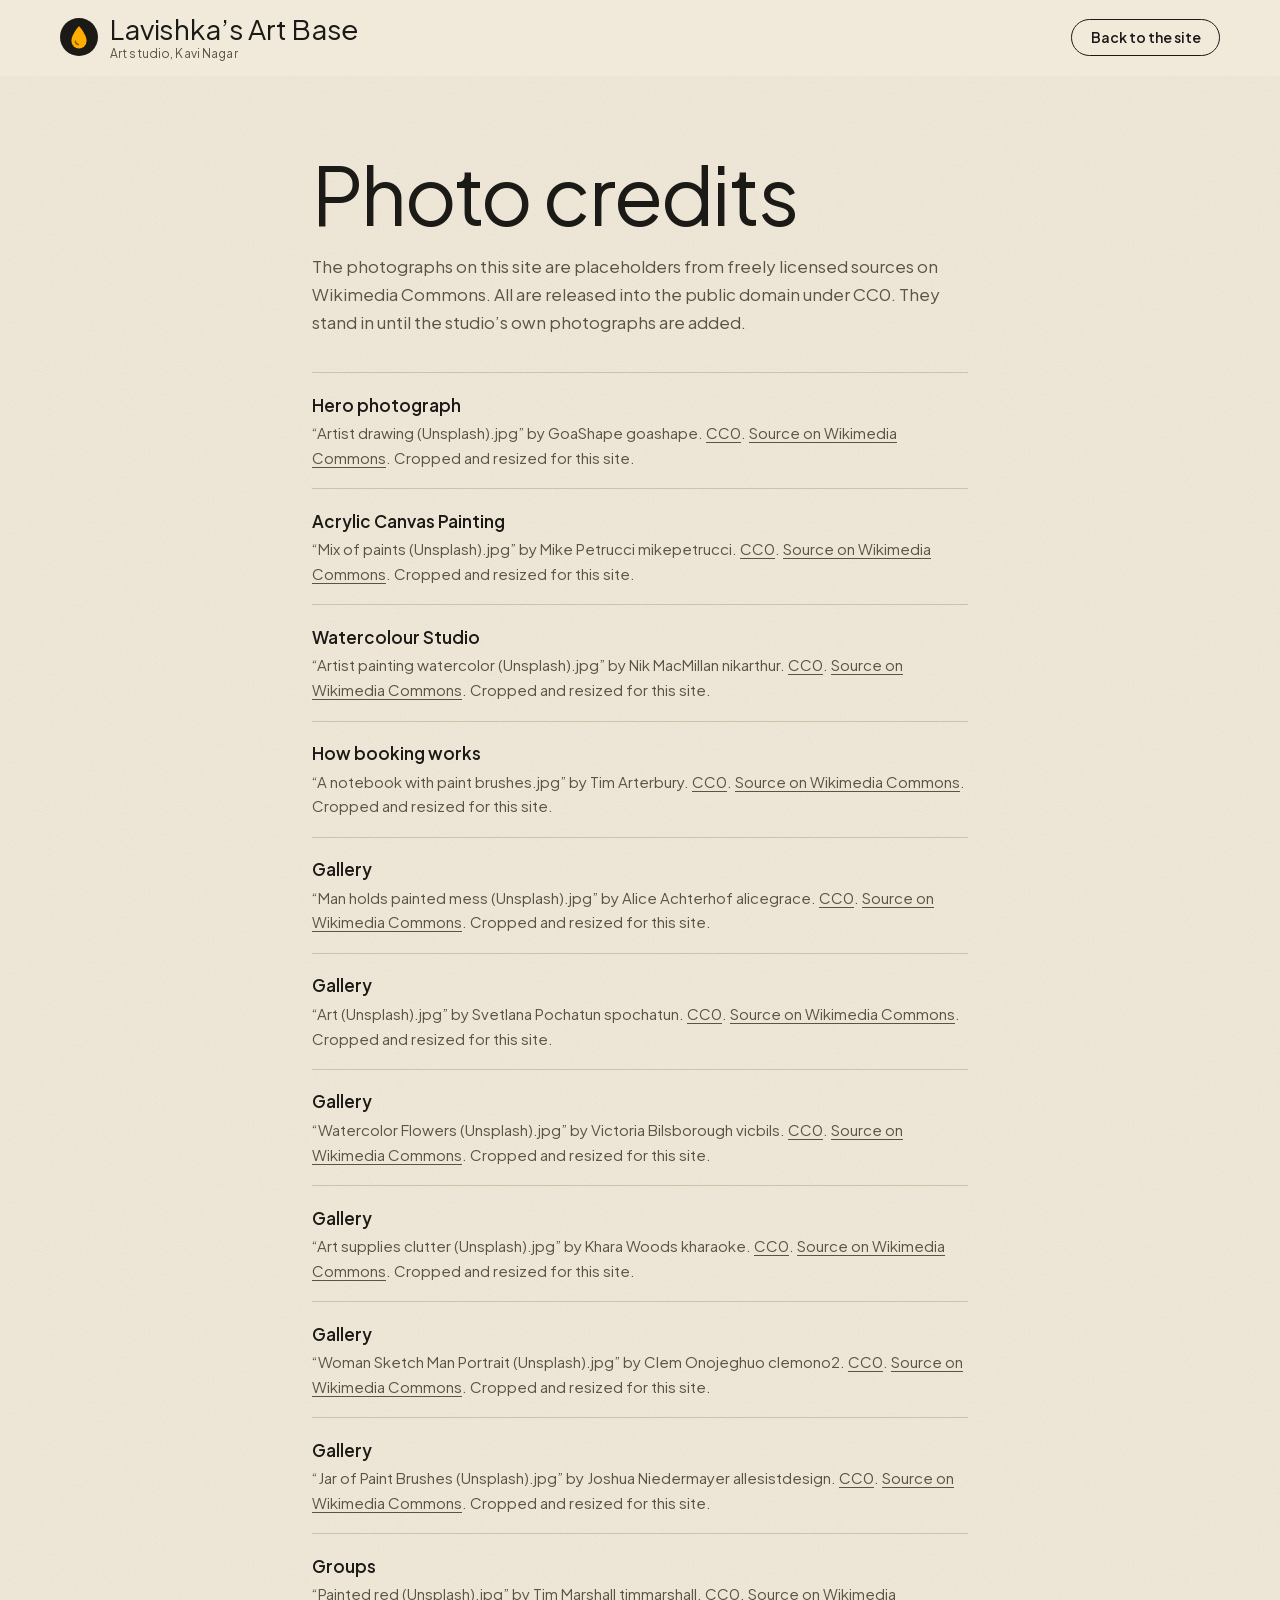
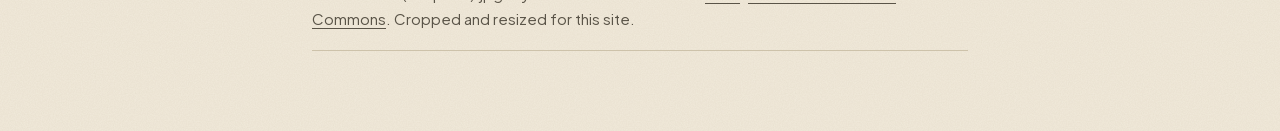
==== commit 5ad4485c: "Redesign: warm paper, charcoal and amber with an editorial serif New layout with an asymmetric hero," ====
--- a/credits.html
+++ b/credits.html
@@ -10,7 +10,7 @@
 </head>
 <body>
 <header class="site-header"><div class="wrap bar">
-  <a class="brand" href="./" aria-label="Lavishka’s Art Base, home"><img src="assets/logo-mark.svg" width="40" height="40" alt=""><span class="brand__text"><b>Lavishka’s Art Base</b><small>Art studio</small></span></a>
+  <a class="brand" href="./" aria-label="Lavishka’s Art Base, home"><img src="assets/logo-mark.svg" width="38" height="38" alt=""><span class="brand__text"><b>Lavishka’s Art Base</b><small>Art studio, Kavi Nagar</small></span></a>
   <a class="btn btn--sm btn--ghost" href="./">Back to the site</a>
 </div></header>
 <main class="wrap prose">
--- a/css/style.css
+++ b/css/style.css
@@ -1,348 +1,391 @@
 /* ==========================================================================
    Lavishka’s Art Base
-   Palette: porcelain white, cobalt, celadon.
-   Type: Newsreader (display, prices) and Hanken Grotesk (text and interface).
+   Warm tactile minimalism: paper, charcoal and one sharp amber.
+   Type: Instrument Serif (display, prices) and Plus Jakarta Sans (text, interface).
    ========================================================================== */
 
-@font-face{font-family:"Newsreader";src:url("../assets/fonts/newsreader-latin.woff2") format("woff2");font-weight:400 600;font-style:normal;font-display:swap;
-  unicode-range:U+0000-00FF,U+0131,U+0152-0153,U+02BB-02BC,U+02C6,U+02DA,U+02DC,U+2000-206F,U+2074,U+20AC,U+2122,U+2191,U+2193,U+2212,U+2215,U+FEFF,U+FFFD}
-@font-face{font-family:"Newsreader";src:url("../assets/fonts/newsreader-rupee.woff2") format("woff2");font-weight:400 600;font-style:normal;font-display:swap;unicode-range:U+20B9}
-@font-face{font-family:"Hanken Grotesk";src:url("../assets/fonts/hanken-latin.woff2") format("woff2");font-weight:400 700;font-style:normal;font-display:swap;
-  unicode-range:U+0000-00FF,U+0131,U+0152-0153,U+02BB-02BC,U+02C6,U+02DA,U+02DC,U+2000-206F,U+2074,U+20AC,U+2122,U+2191,U+2193,U+2212,U+2215,U+FEFF,U+FFFD}
+@font-face{font-family:"Instrument Serif";src:url("../assets/fonts/instrument-serif.woff2") format("woff2");font-weight:400;font-style:normal;font-display:swap;
+  unicode-range:U+0000-00FF,U+0131,U+0152-0153,U+02BB-02BC,U+02C6,U+02DA,U+02DC,U+0304,U+0308,U+0329,U+2000-206F,U+20AC,U+2122,U+2191,U+2193,U+2212,U+2215,U+FEFF,U+FFFD}
+@font-face{font-family:"Instrument Serif";src:url("../assets/fonts/instrument-serif-italic.woff2") format("woff2");font-weight:400;font-style:italic;font-display:swap;
+  unicode-range:U+0000-00FF,U+0131,U+0152-0153,U+02BB-02BC,U+02C6,U+02DA,U+02DC,U+0304,U+0308,U+0329,U+2000-206F,U+20AC,U+2122,U+2191,U+2193,U+2212,U+2215,U+FEFF,U+FFFD}
+@font-face{font-family:"Plus Jakarta Sans";src:url("../assets/fonts/jakarta-latin.woff2") format("woff2");font-weight:200 800;font-style:normal;font-display:swap;
+  unicode-range:U+0000-00FF,U+0131,U+0152-0153,U+02BB-02BC,U+02C6,U+02DA,U+02DC,U+0304,U+0308,U+0329,U+2000-206F,U+20AC,U+2122,U+2191,U+2193,U+2212,U+2215,U+FEFF,U+FFFD}
+/* the rupee sign is missing from Instrument Serif, so it falls back to this */
+@font-face{font-family:"Plus Jakarta Sans";src:url("../assets/fonts/jakarta-rupee.woff2") format("woff2");font-weight:200 800;font-style:normal;font-display:swap;unicode-range:U+20B9}
 
 :root{
-  --porcelain:#F6F6F2;
-  --white:#FFFFFF;
-  --ink:#151A22;
-  --ink-2:#4A525E;
-  --line:#DADCD4;
-  --cobalt:#243F8F;
-  --cobalt-dk:#1A3070;
-  --cobalt-tint:#EAEFFA;
-  --celadon:#DCE7DF;
-  --error:#B3261E;
-  --serif:"Newsreader","Iowan Old Style",Georgia,serif;
-  --sans:"Hanken Grotesk","Newsreader",system-ui,-apple-system,"Segoe UI",Roboto,sans-serif;
-  --r:12px;
-  --r-sm:8px;
-  --header-h:72px;
+  --paper:#F1EADB;
+  --paper-2:#E6DCC5;
+  --paper-3:#F8F3E7;
+  --ink:#1C1A17;
+  --ink-2:#5A5448;
+  --rule:#CDC2AA;
+  --amber:#FFAE00;
+  --amber-tint:#FFF1C6;
+  --on-dark:#B8AF9B;
+  --error:#A8231B;
+  --serif:"Instrument Serif","Plus Jakarta Sans",Georgia,"Times New Roman",serif;
+  --sans:"Plus Jakarta Sans",system-ui,-apple-system,"Segoe UI",Roboto,sans-serif;
+  --r:4px;
+  --r-ctl:10px;
+  --header-h:76px;
+  --gutter:clamp(1.25rem,4vw,2.5rem);
+  --ease:cubic-bezier(.2,.7,.2,1);
 }
 *,*::before,*::after{box-sizing:border-box}
 html{scroll-behavior:smooth;scroll-padding-top:calc(var(--header-h) + 12px);-webkit-text-size-adjust:100%}
-body{margin:0;background:var(--porcelain);color:var(--ink);font:400 1.0625rem/1.6 var(--sans);-webkit-font-smoothing:antialiased;text-rendering:optimizeLegibility}
+body{margin:0;color:var(--ink);font:400 1.0625rem/1.65 var(--sans);-webkit-font-smoothing:antialiased;text-rendering:optimizeLegibility;font-synthesis:none;
+  background-color:var(--paper);
+  background-image:url("data:image/svg+xml,%3Csvg xmlns='http://www.w3.org/2000/svg' width='220' height='220'%3E%3Cfilter id='n'%3E%3CfeTurbulence type='fractalNoise' baseFrequency='.85' numOctaves='2' stitchTiles='stitch'/%3E%3CfeColorMatrix values='0 0 0 0 .36 0 0 0 0 .28 0 0 0 0 .16 0 0 0 .11 0'/%3E%3C/filter%3E%3Crect width='100%25' height='100%25' filter='url(%23n)'/%3E%3C/svg%3E")}
 img{max-width:100%;height:auto;display:block}
-h1,h2,h3,h4{margin:0;font-family:var(--serif);font-weight:400;font-optical-sizing:auto}
+h1,h2,h3,h4{margin:0;font-family:var(--serif);font-weight:400}
 p{margin:0}
 ul,ol{margin:0;padding:0;list-style:none}
-a{color:var(--cobalt);text-underline-offset:.2em}
+a{color:inherit;text-underline-offset:.22em;text-decoration-thickness:1px}
 button,input,select,textarea{font:inherit;color:inherit}
-:focus-visible{outline:3px solid #6F93F0;outline-offset:2px;border-radius:4px}
+:focus-visible{outline:3px solid var(--ink);outline-offset:3px;border-radius:4px}
 .sr{position:absolute;width:1px;height:1px;overflow:hidden;clip:rect(0 0 0 0);white-space:nowrap}
-.skip{position:absolute;left:1rem;top:-4rem;background:var(--ink);color:#fff;padding:.6rem 1rem;border-radius:var(--r-sm);z-index:100}
+.skip{position:absolute;left:1rem;top:-4rem;background:var(--ink);color:var(--paper);padding:.6rem 1rem;border-radius:var(--r-ctl);z-index:100}
 .skip:focus{top:1rem}
-.wrap{max-width:1200px;margin-inline:auto;padding-inline:clamp(1rem,4vw,2rem)}
+.wrap{max-width:1240px;margin-inline:auto;padding-inline:var(--gutter)}
 
 /* ---------- buttons ---------- */
-.btn{display:inline-flex;align-items:center;justify-content:center;gap:.5rem;background:var(--cobalt);color:#fff;border:1px solid var(--cobalt);
-  padding:.8rem 1.4rem;border-radius:var(--r-sm);font-weight:600;font-size:1rem;line-height:1.2;text-decoration:none;cursor:pointer;transition:background .15s,border-color .15s}
-.btn:hover{background:var(--cobalt-dk);border-color:var(--cobalt-dk)}
-.btn--sm{padding:.55rem 1rem;font-size:.9375rem}
+.btn{display:inline-flex;align-items:center;justify-content:center;gap:.5rem;background:var(--amber);color:var(--ink);border:1px solid var(--amber);
+  padding:.85rem 1.6rem;border-radius:999px;font-weight:600;font-size:.9375rem;line-height:1.2;text-decoration:none;cursor:pointer;
+  transition:background .2s var(--ease),color .2s var(--ease),border-color .2s var(--ease),transform .2s var(--ease)}
+.btn:hover{background:var(--ink);border-color:var(--ink);color:var(--paper);transform:translateY(-2px)}
+.btn:active{transform:none}
+.btn--sm{padding:.6rem 1.15rem;font-size:.875rem}
 .btn--wide{width:100%}
-.btn--ghost{background:transparent;color:var(--ink);border-color:#B9BCB4}
-.btn--ghost:hover{background:var(--white);border-color:var(--ink)}
-.btn--whatsapp{background:#146C43;border-color:#146C43}
-.btn--whatsapp:hover{background:#0F5535;border-color:#0F5535}
+.btn--ghost{background:transparent;border-color:var(--ink)}
+.btn--ghost:hover{background:var(--ink);color:var(--paper)}
+.btn--whatsapp{background:#146C43;border-color:#146C43;color:#fff}
+.btn--whatsapp:hover{background:var(--ink);border-color:var(--ink)}
 .btn[disabled]{opacity:.5;cursor:not-allowed}
-.linkbtn{background:none;border:0;padding:.25rem 0;color:var(--cobalt);font-weight:600;cursor:pointer;text-decoration:underline;text-underline-offset:.2em}
+.linkbtn{background:none;border:0;padding:.25rem 0;font-weight:600;cursor:pointer;text-decoration:underline;text-underline-offset:.22em}
 
 /* ---------- header ---------- */
-.site-header{position:sticky;top:0;z-index:50;height:var(--header-h);background:rgba(246,246,242,.92);-webkit-backdrop-filter:saturate(1.4) blur(12px);backdrop-filter:saturate(1.4) blur(12px);border-bottom:1px solid var(--line)}
+.site-header{position:sticky;top:0;z-index:50;height:var(--header-h);background:rgba(241,234,219,.9);-webkit-backdrop-filter:blur(14px);backdrop-filter:blur(14px);border-bottom:1px solid transparent;transition:border-color .25s}
+.site-header.is-scrolled{border-bottom-color:var(--rule)}
 .bar{height:100%;display:flex;align-items:center;justify-content:space-between;gap:1.5rem}
-.brand{display:flex;align-items:center;gap:.8rem;text-decoration:none;color:var(--ink)}
-.brand__text{display:flex;flex-direction:column;line-height:1.15}
-.brand__text b{font:500 1.375rem/1.1 var(--serif);letter-spacing:-.01em}
-.brand__text small{font-size:.8125rem;color:var(--ink-2);margin-top:.15rem}
-.nav{display:flex;align-items:center;gap:1.75rem}
-.nav a:not(.btn){color:var(--ink);text-decoration:none;font-weight:500;font-size:.9375rem;padding:.4rem 0;border-bottom:2px solid transparent}
-.nav a:not(.btn):hover{border-bottom-color:var(--cobalt)}
-.nav-toggle{display:none;width:44px;height:44px;border:1px solid var(--line);background:var(--white);border-radius:var(--r-sm);cursor:pointer;position:relative}
-.nav-toggle i,.nav-toggle i::before,.nav-toggle i::after{position:absolute;left:12px;right:12px;height:2px;background:var(--ink);content:"";top:50%}
+.brand{display:flex;align-items:center;gap:.75rem;text-decoration:none}
+.brand img{flex:none}
+.brand__text{display:flex;flex-direction:column;line-height:1}
+.brand__text b{font:400 1.75rem/1 var(--serif);letter-spacing:-.005em}
+.brand__text small{font-size:.75rem;color:var(--ink-2);margin-top:.3rem;letter-spacing:.01em}
+.nav{display:flex;align-items:center;gap:2rem}
+.nav a:not(.btn){text-decoration:none;font-weight:500;font-size:.9375rem;padding:.35rem 0;background:linear-gradient(var(--amber),var(--amber)) left bottom/0 3px no-repeat;transition:background-size .25s var(--ease)}
+.nav a:not(.btn):hover{background-size:100% 3px}
+.nav-toggle{display:none;width:44px;height:44px;border:1px solid var(--ink);background:transparent;border-radius:50%;cursor:pointer;position:relative}
+.nav-toggle i,.nav-toggle i::before,.nav-toggle i::after{position:absolute;left:13px;right:13px;height:2px;background:var(--ink);content:"";top:50%}
 .nav-toggle i{margin-top:-1px}
-.nav-toggle i::before{top:-6px;left:0;right:0}
-.nav-toggle i::after{top:6px;left:0;right:0}
+.nav-toggle i::before{top:-5px;left:0;right:0}
+.nav-toggle i::after{top:5px;left:0;right:0}
 
 /* ---------- hero ---------- */
-.hero{position:relative;isolation:isolate;display:grid;align-items:end;min-height:clamp(540px,calc(100svh - var(--header-h) - 40px),800px);background:#0b0d10;color:#fff;overflow:hidden}
-.hero__img{position:absolute;inset:0;width:100%;height:100%;object-fit:cover;object-position:50% 42%;z-index:-2;animation:settle 2.2s cubic-bezier(.2,.7,.2,1) both}
-.hero__shade{position:absolute;inset:0;z-index:-1;background:linear-gradient(90deg,rgba(8,10,14,.55) 0%,rgba(8,10,14,0) 62%),linear-gradient(180deg,rgba(8,10,14,.25) 0%,rgba(8,10,14,0) 28%,rgba(8,10,14,.7) 100%)}
-.hero__inner{width:100%;padding-block:7rem 6.5rem}
-.hero h1{font-size:clamp(2.6rem,5.6vw,5rem);line-height:1.03;letter-spacing:-.028em;max-width:12.5ch;text-wrap:balance}
-.hero__lead{margin-top:1.4rem;max-width:34rem;font-size:clamp(1.0625rem,1.6vw,1.25rem);line-height:1.5;color:rgba(255,255,255,.88)}
-@keyframes settle{from{transform:scale(1.06)}to{transform:scale(1)}}
-
-/* ---------- quick reserve bar ---------- */
-.quick-wrap{position:relative;z-index:2;margin-top:-2.75rem}
-.quick{display:grid;grid-template-columns:1.5fr 1.4fr .5fr auto;align-items:stretch;gap:.25rem;background:var(--white);border-radius:var(--r);padding:.6rem;
-  box-shadow:0 22px 44px -22px rgba(14,24,56,.4),0 0 0 1px rgba(21,26,34,.07)}
-.qf{display:flex;flex-direction:column;justify-content:center;padding:.5rem 1rem;min-width:0}
-.qf + .qf{border-left:1px solid var(--line)}
-.qf label{font-size:.8125rem;font-weight:600;color:var(--ink-2)}
-.qf select{appearance:none;-webkit-appearance:none;border:0;background:transparent url("data:image/svg+xml,%3Csvg xmlns='http://www.w3.org/2000/svg' width='12' height='8' viewBox='0 0 12 8'%3E%3Cpath d='M1 1.5l5 5 5-5' fill='none' stroke='%23151A22' stroke-width='1.7' stroke-linecap='round' stroke-linejoin='round'/%3E%3C/svg%3E") no-repeat right .1rem center;
-  padding:.2rem 1.5rem .2rem 0;font-weight:500;font-size:1.0625rem;width:100%;cursor:pointer;text-overflow:ellipsis}
+.hero{padding-block:clamp(2rem,4.5vw,4rem) clamp(4rem,8vw,7rem)}
+.hero__grid{display:grid;grid-template-columns:repeat(12,minmax(0,1fr));column-gap:clamp(1rem,2vw,2rem);align-items:start}
+.hero__copy{grid-column:1 / 8;grid-row:1;position:relative;z-index:2;padding-top:clamp(1rem,4vw,3.5rem)}
+.hero h1{font-size:clamp(3.4rem,8vw,7.25rem);line-height:.92;letter-spacing:-.025em;margin-right:-1.5rem;animation:rise .9s var(--ease) .15s both}
+.hero__lead{margin-top:clamp(1.5rem,3vw,2.25rem);max-width:29rem;font-size:clamp(1.0625rem,1.5vw,1.1875rem);line-height:1.6;color:var(--ink-2);animation:rise .9s var(--ease) .3s both}
+.hero__media{grid-column:8 / 13;grid-row:1;margin:0;position:relative}
+.hero__photo{overflow:hidden;border-radius:var(--r);aspect-ratio:4/5.5;background:var(--paper-2);animation:unveil 1.25s var(--ease) both}
+.hero__photo img{width:100%;height:118%;object-fit:cover;object-position:62% 50%;transform:translate3d(0,calc(var(--py,0px) - 12%),0);will-change:transform}
+@keyframes unveil{from{clip-path:inset(0 0 100% 0)}to{clip-path:inset(0)}}
+@keyframes rise{from{opacity:0;transform:translateY(18px)}to{opacity:1;transform:none}}
+
+/* quick reserve bar */
+.quick{display:grid;grid-template-columns:minmax(0,1.9fr) minmax(0,1.7fr) minmax(0,.62fr) auto;align-items:stretch;margin-top:clamp(2rem,4vw,3rem);max-width:42rem;
+  background:var(--paper-3);border:1px solid var(--ink);border-radius:999px;padding:.4rem .4rem .4rem .5rem;animation:rise .9s var(--ease) .45s both}
+.qf{display:flex;flex-direction:column;justify-content:center;padding:.4rem .95rem;min-width:0}
+.qf + .qf{border-left:1px solid var(--rule)}
+.qf label{font-size:.75rem;font-weight:600;color:var(--ink-2)}
+.qf select{appearance:none;-webkit-appearance:none;border:0;background:transparent url("data:image/svg+xml,%3Csvg xmlns='http://www.w3.org/2000/svg' width='12' height='8' viewBox='0 0 12 8'%3E%3Cpath d='M1 1.5l5 5 5-5' fill='none' stroke='%231C1A17' stroke-width='1.7' stroke-linecap='round' stroke-linejoin='round'/%3E%3C/svg%3E") no-repeat right .1rem center;
+  padding:.1rem 1.4rem .1rem 0;font-weight:600;font-size:.875rem;width:100%;cursor:pointer;text-overflow:ellipsis}
 .qf select:focus-visible{outline-offset:6px}
-.quick .btn{padding-inline:1.8rem}
+.quick .btn{padding-inline:1.45rem}
 
 /* ---------- sections ---------- */
-.section{padding-block:clamp(4rem,8.5vw,7rem)}
-.section--tight{padding-top:clamp(1rem,3vw,2rem)}
-.section--white{background:var(--white)}
-.band-celadon{background:var(--celadon)}
-h2{font-size:clamp(2rem,4vw,3.125rem);line-height:1.1;letter-spacing:-.02em}
-.sec-head{display:flex;align-items:flex-end;justify-content:space-between;gap:1rem 2rem;flex-wrap:wrap;margin-bottom:clamp(1.75rem,4vw,2.75rem)}
-.sec-head__note{color:var(--ink-2);max-width:26rem;text-wrap:balance}
-.h-solo{margin-bottom:clamp(1.75rem,4vw,2.75rem)}
-
-/* ---------- intro ---------- */
-.intro__top{display:grid;grid-template-columns:1.15fr .85fr;gap:clamp(1.5rem,6vw,5rem);align-items:start}
-.intro__top h2{font-size:clamp(2.1rem,4.6vw,3.75rem);line-height:1.05;letter-spacing:-.025em;text-wrap:balance}
-.intro__top p{color:var(--ink-2);font-size:1.125rem;padding-top:.6rem}
-.facts{display:grid;grid-template-columns:repeat(4,1fr);gap:0;margin-top:clamp(2.5rem,5vw,4rem)}
-.facts li{border-top:2px solid var(--ink);padding:1rem 1.25rem 0 0;display:flex;flex-direction:column;gap:.25rem}
-.facts b{font:500 1.25rem/1.25 var(--serif)}
-.facts span{color:var(--ink-2);font-size:.9375rem;line-height:1.45}
-
-/* ---------- tabs ---------- */
-.tabs{display:inline-flex;background:var(--white);border:1px solid var(--line);border-radius:var(--r-sm);padding:3px}
-.tab{background:transparent;border:0;padding:.5rem 1.1rem;border-radius:6px;font-weight:600;font-size:.9375rem;color:var(--ink-2);cursor:pointer}
-.tab:hover{color:var(--ink)}
-.tab[aria-pressed="true"]{background:var(--ink);color:#fff}
-
-/* ---------- workshop cards ---------- */
-.grid{display:grid;grid-template-columns:repeat(auto-fit,minmax(min(100%,19rem),1fr));gap:clamp(2rem,4vw,3rem) clamp(1.25rem,2.5vw,2rem)}
-.card{display:flex;flex-direction:column}
-.card[hidden]{display:none}
-.card__img{aspect-ratio:3/2;overflow:hidden;border-radius:var(--r);background:var(--line)}
-.card__img img{width:100%;height:100%;object-fit:cover;object-position:var(--pos,50% 50%)}
-.card h3{font-size:1.625rem;line-height:1.15;letter-spacing:-.01em;margin:1.1rem 0 .45rem;font-weight:500}
-.card p{color:var(--ink-2);font-size:1rem}
-.facts-inline{display:flex;flex-wrap:wrap;gap:.2rem 0;margin:.9rem 0 1.1rem;font-size:.9375rem;font-weight:500}
-.facts-inline li + li{border-left:1px solid #B9BCB4;margin-left:.9rem;padding-left:.9rem}
-.card__foot{margin-top:auto;display:flex;align-items:center;justify-content:space-between;gap:1rem;padding-top:1rem;border-top:1px solid var(--line)}
-.price{font:500 1.625rem/1 var(--serif);letter-spacing:-.01em}
-.price small{font:400 .875rem var(--sans);color:var(--ink-2);margin-left:.4rem;letter-spacing:0}
+.section{padding-block:clamp(4.5rem,10vw,8.5rem)}
+.section--flush-top{padding-top:0}
+.section--tint{background:var(--paper-2)}
+.section--dark{background:var(--ink);color:var(--paper)}
+.section--dark :focus-visible{outline-color:var(--amber)}
+h2{font-size:clamp(2.6rem,5.6vw,4.75rem);line-height:.98;letter-spacing:-.02em}
+.sec-head{display:flex;align-items:flex-end;justify-content:space-between;gap:1rem 3rem;flex-wrap:wrap;margin-bottom:clamp(2.5rem,6vw,4.5rem)}
+.sec-head__note{color:var(--ink-2);max-width:24rem}
+
+/* reveal on scroll: only when JS is running */
+.js .reveal{opacity:0;transform:translateY(22px);transition:opacity .8s var(--ease),transform .8s var(--ease)}
+.js .reveal.is-in{opacity:1;transform:none}
+
+/* ---------- statement ---------- */
+.statement__text{grid-column:3 / 13;font:400 clamp(2.1rem,4.7vw,4rem)/1.08 var(--serif);letter-spacing:-.015em;max-width:21em;text-wrap:pretty}
+.statement__grid{display:grid;grid-template-columns:repeat(12,minmax(0,1fr));column-gap:clamp(1rem,2vw,2rem)}
+.facts{display:grid;grid-template-columns:repeat(4,1fr);gap:0 clamp(1rem,2.5vw,2rem);margin-top:clamp(3.5rem,7vw,6rem)}
+.facts li{border-top:1px solid var(--ink);padding-top:1.1rem;display:flex;flex-direction:column;gap:.3rem}
+.facts b{font:400 1.75rem/1.1 var(--serif)}
+.facts span{color:var(--ink-2);font-size:.9375rem;line-height:1.5}
+
+/* ---------- workshops ---------- */
+.wks{display:grid;gap:clamp(4rem,9vw,8rem)}
+.wk{display:grid;grid-template-columns:repeat(12,minmax(0,1fr));column-gap:clamp(1rem,2vw,2rem);align-items:end}
+.wk__img{grid-column:1 / 8;grid-row:1;margin:0;overflow:hidden;border-radius:var(--r);background:var(--paper-2);aspect-ratio:4/3}
+.wk__img img{width:100%;height:100%;object-fit:cover;object-position:var(--pos,50% 50%);transition:transform 1.2s var(--ease)}
+.wk:hover .wk__img img{transform:scale(1.035)}
+.wk__body{grid-column:9 / 13;grid-row:1;padding-bottom:.25rem}
+.wk:nth-child(even) .wk__img{grid-column:6 / 13;margin-top:3rem}
+.wk:nth-child(even) .wk__body{grid-column:1 / 5}
+.wk h3{font-size:clamp(2.3rem,3.6vw,3.25rem);line-height:1;letter-spacing:-.015em}
+.wk__blurb{margin-top:1rem;color:var(--ink-2)}
+.wk__facts{display:grid;margin:1.75rem 0 0}
+.wk__facts > div{display:flex;justify-content:space-between;gap:1rem;padding:.7rem 0;border-top:1px solid var(--rule);font-size:.9375rem}
+.wk__facts dt{color:var(--ink-2)}
+.wk__facts dd{margin:0;font-weight:600;text-align:right}
+.wk__foot{display:flex;align-items:center;justify-content:space-between;gap:1rem;padding-top:1.25rem;border-top:1px solid var(--ink)}
+.price{font:400 2.5rem/1 var(--serif);letter-spacing:-.01em}
+.price small{font:400 .8125rem var(--sans);color:var(--ink-2);margin-left:.45rem;letter-spacing:0}
 
 /* ---------- schedule ---------- */
-.days{display:grid;grid-template-columns:1fr 1fr;gap:clamp(2rem,6vw,5rem);align-items:start}
-.day__head{display:flex;align-items:baseline;justify-content:space-between;gap:1rem;margin-bottom:1rem}
-.day__head h3{font-size:2rem;letter-spacing:-.015em}
-.day__head span{color:var(--ink-2);font-size:.9375rem}
-.slot{display:grid;grid-template-columns:7rem 1fr auto;align-items:center;gap:1rem;padding:1.1rem 0;border-top:1px solid var(--line)}
-.slot:last-child{border-bottom:1px solid var(--line)}
-.slot__time{font:500 1.375rem/1 var(--serif);white-space:nowrap}
+.days{display:grid;grid-template-columns:1fr 1fr;gap:clamp(3rem,8vw,7rem);align-items:start}
+.day__head{display:flex;align-items:baseline;justify-content:space-between;gap:1rem;margin-bottom:1.25rem;padding-bottom:1rem;border-bottom:1px solid var(--ink)}
+.day__head h3{font-size:clamp(2.4rem,4.4vw,3.75rem);line-height:1;letter-spacing:-.015em}
+.day__head span{font:italic 400 1.125rem var(--serif);color:var(--ink-2)}
+.slot{display:grid;grid-template-columns:7.5rem 1fr auto;align-items:center;gap:1rem;padding:1.35rem 0;border-bottom:1px solid var(--rule)}
+.slot__time{font:400 1.75rem/1 var(--serif);white-space:nowrap}
 .slot__what b{display:block;font-weight:600}
-.slot__what small{color:var(--ink-2);font-size:.9375rem}
+.slot__what small{color:var(--ink-2);font-size:.875rem}
 
 /* ---------- how it works ---------- */
-.how{display:grid;grid-template-columns:1.05fr .95fr;gap:clamp(2rem,7vw,6rem);align-items:center}
-.how h2{margin-bottom:1.75rem}
+.how{display:grid;grid-template-columns:repeat(12,minmax(0,1fr));column-gap:clamp(1rem,2vw,2rem);align-items:center}
+.how__photo{grid-column:1 / 6;margin:0;overflow:hidden;border-radius:var(--r)}
+.how__photo img{width:100%;aspect-ratio:4/5;object-fit:cover;object-position:40% 50%}
+.how__body{grid-column:7 / 13}
+.how__body h2{margin-bottom:clamp(1.75rem,4vw,3rem)}
 .steps{counter-reset:step}
-.steps li{counter-increment:step;display:grid;grid-template-columns:3rem 1fr;padding:1.15rem 0;border-top:1px solid var(--line)}
-.steps li:last-child{border-bottom:1px solid var(--line)}
-.steps li::before{content:counter(step);font:500 1.75rem/1.1 var(--serif);color:var(--cobalt)}
+.steps li{counter-increment:step;display:grid;grid-template-columns:4.25rem 1fr;align-items:start;padding:1.4rem 0;border-top:1px solid var(--rule)}
+.steps li:last-child{border-bottom:1px solid var(--rule)}
+.steps li::before{content:counter(step);display:grid;place-items:center;width:2.75rem;height:2.75rem;border-radius:50%;background:var(--amber);font:400 1.5rem/1 var(--serif);padding-bottom:.1rem}
 .steps b{font-weight:600}
-.steps p{color:var(--ink-2);margin-top:.15rem}
-.how__photo{margin:0}
-.how__photo img{width:100%;aspect-ratio:5/4;object-fit:cover;border-radius:var(--r)}
+.steps p{color:var(--ink-2);margin-top:.2rem}
 
 /* ---------- gallery ---------- */
-.mosaic{display:grid;grid-template-columns:repeat(4,1fr);grid-template-rows:repeat(2,clamp(180px,22vw,290px));gap:clamp(.5rem,1.2vw,1rem)}
-.mosaic img{width:100%;height:100%;object-fit:cover;border-radius:var(--r)}
-.m-a{grid-column:1 / 3;grid-row:1}
-.m-b{grid-column:3;grid-row:1 / 3}
-.m-c{grid-column:4;grid-row:1}
-.m-d{grid-column:1;grid-row:2}
-.m-e{grid-column:2;grid-row:2}
-.m-f{grid-column:4;grid-row:2}
+.mos{display:grid;grid-template-columns:1.25fr 1fr 1.1fr;gap:clamp(.75rem,1.8vw,1.5rem);align-items:start}
+.mos__col{display:grid;gap:clamp(.75rem,1.8vw,1.5rem)}
+.mos__col:nth-child(2){margin-top:clamp(2rem,8vw,7rem)}
+.mos__col:nth-child(3){margin-top:clamp(1rem,2.5vw,2.25rem)}
+.mos figure{margin:0;overflow:hidden;border-radius:var(--r);background:var(--paper-2)}
+.mos img{width:100%;height:100%;object-fit:cover;transition:transform 1.2s var(--ease)}
+.mos figure:hover img{transform:scale(1.04)}
+.mos .a32{aspect-ratio:3/2}.mos .a11{aspect-ratio:1}.mos .a45{aspect-ratio:4/5}
 
 /* ---------- groups ---------- */
-.groups{display:grid;grid-template-columns:1fr 1fr;gap:clamp(2rem,6vw,5rem);align-items:center}
-.groups__photo{width:100%;aspect-ratio:4/3;object-fit:cover;border-radius:var(--r)}
-.groups h2{margin-bottom:1rem}
-.groups p{color:#2F3A36;max-width:30rem;font-size:1.125rem}
-.groups__actions{margin-top:1.75rem}
+.groups{display:grid;grid-template-columns:repeat(12,minmax(0,1fr));column-gap:clamp(1rem,2vw,2rem);align-items:center}
+.groups__body{grid-column:1 / 7}
+.groups__photo{grid-column:8 / 13;margin:0;overflow:hidden;border-radius:var(--r)}
+.groups__photo img{width:100%;aspect-ratio:4/5;object-fit:cover}
+.groups h2{margin-bottom:1.5rem}
+.groups p{color:var(--on-dark);max-width:30rem;font-size:1.125rem;text-wrap:pretty}
+.groups__actions{margin-top:2.25rem}
+.section--dark .btn:hover{background:var(--paper);border-color:var(--paper);color:var(--ink)}
 
 /* ---------- booking ---------- */
-.book{display:grid;grid-template-columns:minmax(0,1.5fr) minmax(0,1fr);gap:clamp(1.5rem,4vw,3rem);align-items:start}
-.panel{background:var(--white);border:1px solid var(--line);border-radius:var(--r);padding:clamp(1.25rem,3.5vw,2.25rem)}
-.form-grid{display:grid;grid-template-columns:1fr 1fr;gap:1.25rem 1.25rem;margin-bottom:1.5rem}
+.book{display:grid;grid-template-columns:minmax(0,1.5fr) minmax(0,1fr);gap:clamp(1.5rem,4vw,3.5rem);align-items:start}
+.panel{background:var(--paper-3);border:1px solid var(--rule);border-radius:var(--r);padding:clamp(1.25rem,3.5vw,2.5rem)}
+.form-grid{display:grid;grid-template-columns:1fr 1fr;gap:1.35rem;margin-bottom:1.75rem}
 .field{display:flex;flex-direction:column;min-width:0}
 .field--full{grid-column:1 / -1}
-.field label,.label{font-weight:600;font-size:.9375rem;margin-bottom:.4rem;display:block}
+.field label,.label{font-weight:600;font-size:.875rem;margin-bottom:.45rem;display:block}
 .opt-tag{font-weight:400;color:var(--ink-2);margin-left:.35rem}
-.field input,.field select,.field textarea{width:100%;background:var(--white);border:1px solid #B9BCB4;border-radius:var(--r-sm);padding:.75rem .9rem;font-size:1rem;line-height:1.4}
-.field select{appearance:none;-webkit-appearance:none;padding-right:2.4rem;background:var(--white) url("data:image/svg+xml,%3Csvg xmlns='http://www.w3.org/2000/svg' width='12' height='8' viewBox='0 0 12 8'%3E%3Cpath d='M1 1.5l5 5 5-5' fill='none' stroke='%23151A22' stroke-width='1.7' stroke-linecap='round' stroke-linejoin='round'/%3E%3C/svg%3E") no-repeat right .95rem center;cursor:pointer}
+.field input,.field select,.field textarea{width:100%;background:#FFFDF8;border:1px solid var(--rule);border-radius:var(--r-ctl);padding:.8rem .95rem;font-size:1rem;line-height:1.4}
+.field select{appearance:none;-webkit-appearance:none;padding-right:2.4rem;background:#FFFDF8 url("data:image/svg+xml,%3Csvg xmlns='http://www.w3.org/2000/svg' width='12' height='8' viewBox='0 0 12 8'%3E%3Cpath d='M1 1.5l5 5 5-5' fill='none' stroke='%231C1A17' stroke-width='1.7' stroke-linecap='round' stroke-linejoin='round'/%3E%3C/svg%3E") no-repeat right .95rem center;cursor:pointer}
 .field textarea{resize:vertical;min-height:4.5rem}
-.field input:hover,.field select:hover,.field textarea:hover{border-color:var(--ink)}
-.field input:focus,.field select:focus,.field textarea:focus{outline:none;border-color:var(--cobalt);box-shadow:0 0 0 3px rgba(36,63,143,.2)}
+.field input:hover,.field select:hover,.field textarea:hover{border-color:var(--ink-2)}
+.field input:focus,.field select:focus,.field textarea:focus{outline:none;border-color:var(--ink);box-shadow:0 0 0 3px rgba(255,174,0,.5)}
 .field.has-error input{border-color:var(--error)}
-.err{color:var(--error);font-size:.875rem;margin-top:.35rem;min-height:0}
+.err{color:var(--error);font-size:.875rem;margin-top:.35rem}
 .err:empty{display:none}
 .hint{color:var(--ink-2);font-size:.875rem;margin-top:.4rem}
 .fieldset{border:0;padding:0;margin:0}
 .fieldset legend{padding:0;margin-bottom:.5rem}
-.stepper{display:inline-flex;align-items:stretch;border:1px solid #B9BCB4;border-radius:var(--r-sm);overflow:hidden;align-self:flex-start}
-.stepper button{width:3rem;border:0;background:var(--white);font-size:1.25rem;cursor:pointer}
-.stepper button:hover:not(:disabled){background:var(--cobalt-tint)}
-.stepper button:disabled{color:#A8ABA4;cursor:not-allowed}
-.stepper output{min-width:3rem;display:grid;place-items:center;font-weight:600;border-inline:1px solid #B9BCB4}
+.stepper{display:inline-flex;align-items:stretch;border:1px solid var(--rule);border-radius:999px;overflow:hidden;align-self:flex-start;background:#FFFDF8}
+.stepper button{width:3rem;border:0;background:transparent;font-size:1.25rem;cursor:pointer}
+.stepper button:hover:not(:disabled){background:var(--amber)}
+.stepper button:disabled{color:#A8A08E;cursor:not-allowed}
+.stepper output{min-width:3rem;display:grid;place-items:center;font-weight:600;border-inline:1px solid var(--rule)}
 .pay-opts{display:grid;grid-template-columns:1fr 1fr;gap:.75rem}
 .opt{position:relative;display:block;cursor:pointer}
 .opt input{position:absolute;opacity:0;inset:0;margin:0;cursor:pointer}
-.opt__box{display:flex;justify-content:space-between;align-items:flex-start;gap:.75rem;height:100%;border:1px solid #B9BCB4;border-radius:var(--r-sm);padding:.9rem 1rem;background:var(--white)}
-.opt__box small{display:block;color:var(--ink-2);font-size:.875rem;line-height:1.4;margin-top:.2rem;font-weight:400}
-.opt__box > span{font-weight:600}
-.opt__box b{font:500 1.375rem/1.1 var(--serif);white-space:nowrap}
-.opt:hover .opt__box{border-color:var(--ink)}
-.opt input:checked + .opt__box{border-color:var(--cobalt);box-shadow:inset 0 0 0 1px var(--cobalt);background:var(--cobalt-tint)}
-.opt input:focus-visible + .opt__box{outline:3px solid #6F93F0;outline-offset:2px}
-.methods{margin-top:.9rem;color:var(--ink-2);font-size:.875rem;text-align:center}
-
-/* summary card */
-.ticket{position:sticky;top:calc(var(--header-h) + 1.25rem);background:var(--white);border:1px solid var(--line);border-radius:var(--r);overflow:hidden}
+.opt__box{display:flex;justify-content:space-between;align-items:flex-start;gap:.75rem;height:100%;border:1px solid var(--rule);border-radius:var(--r-ctl);padding:.95rem 1.05rem;background:#FFFDF8}
+.opt__box small{display:block;color:var(--ink-2);font-size:.8125rem;line-height:1.45;margin-top:.2rem;font-weight:400}
+.opt__box > span{font-weight:600;font-size:.9375rem}
+.opt__box b{font:400 1.625rem/1.1 var(--serif);white-space:nowrap}
+.opt:hover .opt__box{border-color:var(--ink-2)}
+.opt input:checked + .opt__box{border-color:var(--ink);box-shadow:inset 0 0 0 1px var(--ink);background:var(--amber-tint)}
+.opt input:focus-visible + .opt__box{outline:3px solid var(--ink);outline-offset:3px}
+.methods{margin-top:1rem;color:var(--ink-2);font-size:.8125rem;text-align:center}
+
+/* summary */
+.ticket{position:sticky;top:calc(var(--header-h) + 1.25rem);background:var(--ink);color:var(--paper);border-radius:var(--r);overflow:hidden}
 .ticket__photo{width:100%;aspect-ratio:16/10;object-fit:cover}
-.ticket__body{padding:1.25rem 1.5rem 1.5rem}
-.ticket h3{font-size:1.625rem;font-weight:500;letter-spacing:-.01em;margin-bottom:.75rem}
+.ticket__body{padding:1.5rem 1.75rem 1.75rem}
+.ticket h3{font-size:2.25rem;line-height:1;letter-spacing:-.01em;margin-bottom:1.1rem}
 .ticket dl{margin:0}
-.ticket dl > div{display:flex;justify-content:space-between;gap:1rem;padding:.6rem 0;border-top:1px solid var(--line)}
-.ticket dt{color:var(--ink-2)}
+.ticket dl > div{display:flex;justify-content:space-between;gap:1rem;padding:.65rem 0;border-top:1px solid rgba(241,234,219,.16);font-size:.9375rem}
+.ticket dt{color:var(--on-dark)}
 .ticket dd{margin:0;font-weight:600;text-align:right}
-.ticket__total{display:flex;justify-content:space-between;align-items:baseline;border-top:2px solid var(--ink);padding-top:.9rem;margin-top:.4rem}
-.ticket__total span{font-weight:600}
-.ticket__total strong{font:500 2rem/1 var(--serif);letter-spacing:-.01em}
+.ticket__total{display:flex;justify-content:space-between;align-items:baseline;border-top:1px solid rgba(241,234,219,.16);padding-top:1rem;margin-top:.1rem}
+.ticket__total span{font-weight:600;font-size:.9375rem}
+.ticket__total strong{font:400 3.25rem/1 var(--serif);color:var(--amber);letter-spacing:-.01em}
+.ticket .hint{color:var(--on-dark);margin-top:.75rem}
 
 /* payment step */
-.pay{display:grid;gap:1.75rem}
-.pay__head h3{font-size:1.875rem;letter-spacing:-.015em;line-height:1.15}
-.pay__head p{color:var(--ink-2);margin-top:.5rem}
-.ref{display:inline-block;background:var(--cobalt-tint);color:var(--cobalt-dk);padding:.05rem .5rem;border-radius:6px;font-weight:700;letter-spacing:.04em}
-.notice{background:#FFF6DC;border:1px solid #E5C766;border-radius:var(--r-sm);padding:.8rem 1rem;font-size:.9375rem;line-height:1.5}
-.notice code{background:rgba(0,0,0,.06);padding:.05rem .3rem;border-radius:4px;font-size:.875em}
-.pay__step{display:grid;gap:.9rem}
-.pay__step h4{font:600 1.0625rem/1.3 var(--sans);display:flex;align-items:center;gap:.7rem}
-.pay__step h4 .n{display:inline-grid;place-items:center;width:1.9rem;height:1.9rem;border-radius:50%;background:var(--ink);color:#fff;font-size:.9375rem}
-.pay__amount{font:500 2.75rem/1 var(--serif);letter-spacing:-.02em}
+.pay{display:grid;gap:2rem}
+.pay__head h3{font-size:clamp(2.1rem,3.4vw,2.75rem);letter-spacing:-.015em;line-height:1.02}
+.pay__head p{color:var(--ink-2);margin-top:.6rem}
+.ref{display:inline-block;background:var(--amber);color:var(--ink);padding:.05rem .55rem;border-radius:6px;font-weight:700;letter-spacing:.04em}
+.notice{background:var(--amber-tint);border:1px solid #E2BC55;border-radius:var(--r-ctl);padding:.85rem 1.05rem;font-size:.9375rem;line-height:1.5}
+.notice code{background:rgba(0,0,0,.07);padding:.05rem .3rem;border-radius:4px;font-size:.875em}
+.pay__step{display:grid;gap:.95rem}
+.pay__step h4{font:600 1rem/1.3 var(--sans);display:flex;align-items:center;gap:.7rem}
+.pay__step h4 .n{display:inline-grid;place-items:center;width:1.9rem;height:1.9rem;border-radius:50%;background:var(--amber);color:var(--ink);font-size:.875rem}
+.pay__amount{font:400 3.5rem/1 var(--serif);letter-spacing:-.02em}
 .pay__row{display:grid;grid-template-columns:auto 1fr;gap:1.5rem;align-items:center}
 .pay__row > .stack{min-width:0}
 .stack{display:grid;gap:.75rem}
-.qr{width:176px;border:1px solid var(--line);border-radius:var(--r-sm);padding:.5rem;background:#fff}
+.qr{width:176px;border:1px solid var(--rule);border-radius:var(--r-ctl);padding:.5rem;background:#fff}
 .qr svg{display:block;width:100%;height:auto}
 .upi-id{display:flex;flex-wrap:wrap;align-items:center;gap:.5rem .75rem}
-.upi-id code{background:var(--porcelain);border:1px solid var(--line);border-radius:6px;padding:.3rem .6rem;font-size:.9375rem;overflow-wrap:anywhere}
-.chip{background:var(--white);border:1px solid #B9BCB4;border-radius:var(--r-sm);padding:.35rem .75rem;font-weight:600;font-size:.875rem;cursor:pointer}
-.chip:hover{border-color:var(--ink)}
-.policy{display:grid;gap:.35rem;color:var(--ink-2);font-size:.9375rem;padding:1rem 1.1rem;background:var(--porcelain);border-radius:var(--r-sm)}
+.upi-id code{background:#FFFDF8;border:1px solid var(--rule);border-radius:6px;padding:.3rem .6rem;font-size:.9375rem;overflow-wrap:anywhere}
+.chip{background:transparent;border:1px solid var(--ink);border-radius:999px;padding:.35rem .85rem;font-weight:600;font-size:.8125rem;cursor:pointer;transition:background .2s,color .2s}
+.chip:hover{background:var(--ink);color:var(--paper)}
+.policy{display:grid;gap:.35rem;color:var(--ink-2);font-size:.9375rem;padding:1.05rem 1.15rem;background:var(--paper-2);border-radius:var(--r-ctl)}
 .policy li{padding-left:1.1rem;position:relative}
-.policy li::before{content:"";position:absolute;left:0;top:.62em;width:5px;height:5px;border-radius:50%;background:var(--ink-2)}
+.policy li::before{content:"";position:absolute;left:0;top:.62em;width:5px;height:5px;border-radius:50%;background:var(--ink)}
 .only-touch{display:none}
 @media (hover:none) and (pointer:coarse){.only-touch{display:inline-flex}.only-desktop{display:none}}
 
 /* ---------- visit ---------- */
-.visit{display:grid;grid-template-columns:.85fr 1.15fr;gap:clamp(1.5rem,5vw,4rem);align-items:stretch}
+.visit{display:grid;grid-template-columns:repeat(12,minmax(0,1fr));column-gap:clamp(1rem,2vw,2rem);align-items:stretch}
+.visit__info{grid-column:1 / 6}
+.map{grid-column:6 / 13;border-radius:var(--r);overflow:hidden;min-height:440px;background:var(--paper-2)}
+.map iframe{width:100%;height:100%;min-height:440px;border:0;display:block;filter:grayscale(.35) sepia(.22) contrast(.96)}
 .info{margin:0}
-.info > div{padding:1.1rem 0;border-top:1px solid var(--line)}
-.info > div:last-child{border-bottom:1px solid var(--line)}
-.info dt{font-size:.875rem;font-weight:600;color:var(--ink-2);margin-bottom:.2rem}
+.info > div{padding:1.2rem 0;border-top:1px solid var(--rule)}
+.info > div:last-child{border-bottom:1px solid var(--rule)}
+.info dt{font-size:.8125rem;font-weight:600;color:var(--ink-2);margin-bottom:.25rem}
 .info dd{margin:0;font-size:1.0625rem}
 .info a{font-weight:600}
-.actions{display:flex;flex-wrap:wrap;gap:.75rem;margin-top:1.5rem}
-.map{border-radius:var(--r);overflow:hidden;min-height:400px;background:#E4E6DF;border:1px solid var(--line)}
-.map iframe{width:100%;height:100%;min-height:400px;border:0;display:block}
+.actions{display:flex;flex-wrap:wrap;gap:.75rem;margin-top:2rem}
 
 /* ---------- faq ---------- */
-.faq-wrap{display:grid;grid-template-columns:.8fr 1.2fr;gap:clamp(1.5rem,6vw,5rem);align-items:start}
-.faq details{border-top:1px solid var(--line)}
-.faq details:last-child{border-bottom:1px solid var(--line)}
-.faq summary{list-style:none;cursor:pointer;display:flex;justify-content:space-between;align-items:center;gap:1rem;padding:1.15rem 0;font-weight:600;font-size:1.0625rem}
+.faq-wrap{display:grid;grid-template-columns:repeat(12,minmax(0,1fr));column-gap:clamp(1rem,2vw,2rem);align-items:start}
+.faq-wrap h2{grid-column:1 / 6}
+.faq{grid-column:6 / 13}
+.faq details{border-top:1px solid var(--rule)}
+.faq details:last-child{border-bottom:1px solid var(--rule)}
+.faq summary{list-style:none;cursor:pointer;display:flex;justify-content:space-between;align-items:center;gap:1rem;padding:1.35rem 0;font-weight:600;font-size:1.0625rem}
 .faq summary::-webkit-details-marker{display:none}
-.faq summary::after{content:"";flex:none;width:14px;height:14px;
-  background:linear-gradient(var(--ink),var(--ink)) center/100% 2px no-repeat,linear-gradient(var(--ink),var(--ink)) center/2px 100% no-repeat}
-.faq details[open] summary::after{background:linear-gradient(var(--ink),var(--ink)) center/100% 2px no-repeat}
-.faq details p{color:var(--ink-2);padding:0 2rem 1.3rem 0;max-width:38rem}
+.faq summary::after{content:"";flex:none;width:30px;height:30px;border-radius:50%;background:
+  linear-gradient(var(--ink),var(--ink)) center/12px 1.5px no-repeat,linear-gradient(var(--ink),var(--ink)) center/1.5px 12px no-repeat,var(--paper-2);transition:background-color .2s}
+.faq summary:hover::after{background-color:var(--amber)}
+.faq details[open] summary::after{background:linear-gradient(var(--ink),var(--ink)) center/12px 1.5px no-repeat,var(--amber)}
+.faq details p{color:var(--ink-2);padding:0 3rem 1.5rem 0;max-width:38rem}
 
 /* ---------- footer ---------- */
-.footer{background:#10151C;color:#C5CBD5;padding-block:clamp(3rem,6vw,4.5rem) 1.75rem}
-.footer a{color:#fff}
-.footer__grid{display:grid;grid-template-columns:1.4fr 1fr 1fr;gap:2rem}
-.footer__brand{display:flex;align-items:center;gap:.9rem}
-.footer__brand b{display:block;font:500 1.5rem/1.15 var(--serif);color:#fff}
-.footer__brand span{font-size:.9375rem}
-.footer h3{font:600 .9375rem var(--sans);color:#fff;margin-bottom:.6rem}
-.footer p{font-size:.9375rem;line-height:1.7}
-.footer__fine{display:flex;justify-content:space-between;gap:1rem;flex-wrap:wrap;margin-top:3rem;padding-top:1.25rem;border-top:1px solid rgba(255,255,255,.14);font-size:.875rem}
+.footer{background:var(--ink);color:var(--on-dark);padding-block:clamp(3.5rem,7vw,6rem) 1.75rem}
+.footer a{color:var(--paper)}
+.footer a:hover{color:var(--amber)}
+.footer__mark{display:block;font:400 clamp(3.2rem,10.5vw,9.5rem)/.9 var(--serif);color:var(--paper);letter-spacing:-.03em;margin-bottom:clamp(2.5rem,6vw,5rem)}
+.footer__grid{display:grid;grid-template-columns:repeat(12,minmax(0,1fr));column-gap:clamp(1rem,2vw,2rem);row-gap:2rem}
+.footer__grid > div:nth-child(1){grid-column:1 / 6}
+.footer__grid > div:nth-child(2){grid-column:6 / 9}
+.footer__grid > div:nth-child(3){grid-column:9 / 13}
+.footer h3{font:600 .8125rem var(--sans);color:var(--paper);margin-bottom:.7rem}
+.footer p{font-size:.9375rem;line-height:1.8}
+.footer__fine{display:flex;justify-content:space-between;gap:1rem;flex-wrap:wrap;margin-top:clamp(2.5rem,5vw,4rem);padding-top:1.25rem;border-top:1px solid rgba(241,234,219,.16);font-size:.8125rem}
 
 /* ---------- toast ---------- */
-.toast{position:fixed;left:50%;bottom:1.5rem;transform:translate(-50%,12px);background:var(--ink);color:#fff;padding:.7rem 1.1rem;border-radius:var(--r-sm);font-size:.9375rem;opacity:0;visibility:hidden;pointer-events:none;transition:opacity .2s,transform .2s,visibility .2s;z-index:80;max-width:calc(100% - 2rem)}
+.toast{position:fixed;left:50%;bottom:1.5rem;transform:translate(-50%,12px);background:var(--ink);color:var(--paper);padding:.75rem 1.25rem;border-radius:999px;font-size:.9375rem;opacity:0;visibility:hidden;pointer-events:none;transition:opacity .2s,transform .2s,visibility .2s;z-index:80;max-width:calc(100% - 2rem)}
 .toast.is-on{opacity:1;visibility:visible;transform:translate(-50%,0)}
 
 /* ---------- credits page ---------- */
 .prose{max-width:46rem;padding-block:clamp(3rem,7vw,5rem)}
-.prose h1{font-size:clamp(2.25rem,5vw,3.5rem);letter-spacing:-.025em;line-height:1.05;margin-bottom:1rem}
-.prose > p{color:var(--ink-2);margin-bottom:2rem}
-.credits li{padding:1rem 0;border-top:1px solid var(--line);display:grid;gap:.15rem}
-.credits li:last-child{border-bottom:1px solid var(--line)}
+.prose h1{font-size:clamp(3rem,7vw,5rem);letter-spacing:-.025em;line-height:.95;margin-bottom:1.25rem}
+.prose > p{color:var(--ink-2);margin-bottom:2.25rem}
+.credits li{padding:1.1rem 0;border-top:1px solid var(--rule);display:grid;gap:.15rem}
+.credits li:last-child{border-bottom:1px solid var(--rule)}
 .credits b{font-weight:600}
 .credits span{color:var(--ink-2);font-size:.9375rem}
 
 /* ---------- responsive ---------- */
 @media (max-width:1020px){
-  .grid{grid-template-columns:repeat(2,1fr)}
-  .facts{grid-template-columns:repeat(2,1fr);row-gap:1.75rem}
+  .hero__copy{grid-column:1 / 8}
+  .hero__media{grid-column:8 / 13}
+  .quick{grid-template-columns:1fr 1fr;border-radius:28px;padding:.4rem;max-width:34rem}
+  .qf + .qf{border-left:0}
+  .qf:nth-child(2){border-left:1px solid var(--rule)}
+  .qf--s{border-top:1px solid var(--rule)}
+  .quick .btn{grid-column:1 / -1;margin-top:.4rem}
+  .facts{grid-template-columns:repeat(2,1fr);row-gap:2rem}
+  .wk__img,.wk:nth-child(even) .wk__img{grid-column:1 / 13;margin-top:0}
+  .wk__body,.wk:nth-child(even) .wk__body{grid-column:1 / 13;grid-row:2;padding-top:1.75rem}
   .book{grid-template-columns:1fr}
   .ticket{position:static;display:grid;grid-template-columns:minmax(0,.9fr) minmax(0,1.1fr)}
   .ticket__photo{height:100%;aspect-ratio:auto}
-  .quick{grid-template-columns:1fr 1fr}
-  .qf + .qf{border-left:0}
-  .qf:nth-child(2){border-left:1px solid var(--line)}
-  .qf--s{border-top:1px solid var(--line)}
-  .quick .btn{grid-column:1 / -1;margin-top:.35rem}
 }
 @media (max-width:860px){
   .nav-toggle{display:block}
-  .nav{position:absolute;top:var(--header-h);left:0;right:0;flex-direction:column;align-items:stretch;gap:0;background:var(--porcelain);border-bottom:1px solid var(--line);padding:.5rem clamp(1rem,4vw,2rem) 1.25rem;display:none}
+  .nav{position:absolute;top:var(--header-h);left:0;right:0;flex-direction:column;align-items:stretch;gap:0;background:var(--paper);border-bottom:1px solid var(--rule);padding:.5rem var(--gutter) 1.5rem;display:none}
   .nav.is-open{display:flex}
-  .nav a:not(.btn){padding:.9rem 0;border-bottom:1px solid var(--line);font-size:1.0625rem}
-  .nav .btn{margin-top:1rem}
-  .intro__top,.how,.groups,.visit,.faq-wrap,.days{grid-template-columns:1fr}
-  .days{gap:2.5rem}
-  .footer__grid{grid-template-columns:1fr 1fr}
-  .footer__brand{grid-column:1 / -1}
-  .mosaic{grid-template-columns:repeat(2,1fr);grid-template-rows:none;grid-auto-rows:clamp(150px,38vw,260px)}
-  .m-a,.m-b,.m-c,.m-d,.m-e,.m-f{grid-column:auto;grid-row:auto}
-  .m-a{grid-column:1 / -1}
-  .m-b{grid-row:span 2}
+  .nav a:not(.btn){padding:1rem 0;border-bottom:1px solid var(--rule);font-size:1.0625rem;background:none}
+  .nav .btn{margin-top:1.25rem}
+  .hero__copy,.hero__media{grid-column:1 / 13;grid-row:auto}
+  .hero__copy{padding-top:.5rem}
+  .hero h1{margin-right:0}
+  .hero__media{margin-top:2.5rem}
+  .hero__photo{aspect-ratio:4/3}
+  .hero__photo img{object-position:60% 40%}
+  .statement__text{grid-column:1 / 13}
+  .days,.how,.groups,.visit,.faq-wrap{grid-template-columns:1fr;display:grid}
+  .days{gap:3.5rem}
+  .how__photo,.how__body,.groups__body,.groups__photo,.visit__info,.map,.faq-wrap h2,.faq{grid-column:1 / -1}
+  .how__photo{margin-bottom:2.5rem}
+  .how__photo img{aspect-ratio:4/3}
+  .groups__photo{margin-top:2.5rem;order:2}
+  .groups__photo img{aspect-ratio:4/3}
+  .map{margin-top:2.5rem;min-height:340px}
+  .map iframe{min-height:340px}
+  .faq-wrap h2{margin-bottom:2rem}
+  .mos{grid-template-columns:1fr 1fr;align-items:start}
+  .mos__col{display:contents}
+  .mos__col:nth-child(2),.mos__col:nth-child(3){margin-top:0}
+  .footer__grid > div:nth-child(1),.footer__grid > div:nth-child(2),.footer__grid > div:nth-child(3){grid-column:1 / -1}
 }
 @media (max-width:620px){
-  :root{--header-h:64px}
+  :root{--header-h:66px}
   .brand__text small{display:none}
-  .brand__text b{font-size:1.25rem}
-  .hero__inner{padding-block:4.5rem 5.5rem}
-  .grid{grid-template-columns:1fr}
-  .quick{grid-template-columns:1fr;padding:.4rem}
-  .qf{padding:.6rem .8rem}
-  .qf:nth-child(2){border-left:0;border-top:1px solid var(--line)}
-  .qf--s{border-top:1px solid var(--line)}
+  .brand__text b{font-size:1.5rem}
+  .hero h1{font-size:clamp(3.1rem,15vw,4.4rem)}
+  .quick{grid-template-columns:1fr;padding:.35rem;border-radius:24px}
+  .qf{padding:.6rem .95rem}
+  .qf:nth-child(2){border-left:0;border-top:1px solid var(--rule)}
+  .qf--s{border-top:1px solid var(--rule)}
   .facts{grid-template-columns:1fr}
   .form-grid{grid-template-columns:1fr}
   .pay-opts{grid-template-columns:1fr}
-  .slot{grid-template-columns:5.5rem 1fr;row-gap:.6rem}
+  .pay__row{grid-template-columns:1fr}
+  .slot{grid-template-columns:5.75rem 1fr;row-gap:.7rem}
   .slot .btn{grid-column:2;justify-self:start}
   .ticket{display:block}
   .ticket__photo{aspect-ratio:16/10}
-  .pay__row{grid-template-columns:1fr}
-  .footer__grid{grid-template-columns:1fr}
-  .footer__fine{margin-top:2rem}
-}
+  .wk__foot{flex-wrap:wrap}
+  .mos figure,.mos .a32,.mos .a11,.mos .a45{aspect-ratio:4/5}
+}
+
+/* ---------- motion preferences ---------- */
 @media (prefers-reduced-motion:reduce){
   html{scroll-behavior:auto}
   *,*::before,*::after{animation:none!important;transition:none!important}
-}
+  .js .reveal{opacity:1;transform:none}
+}
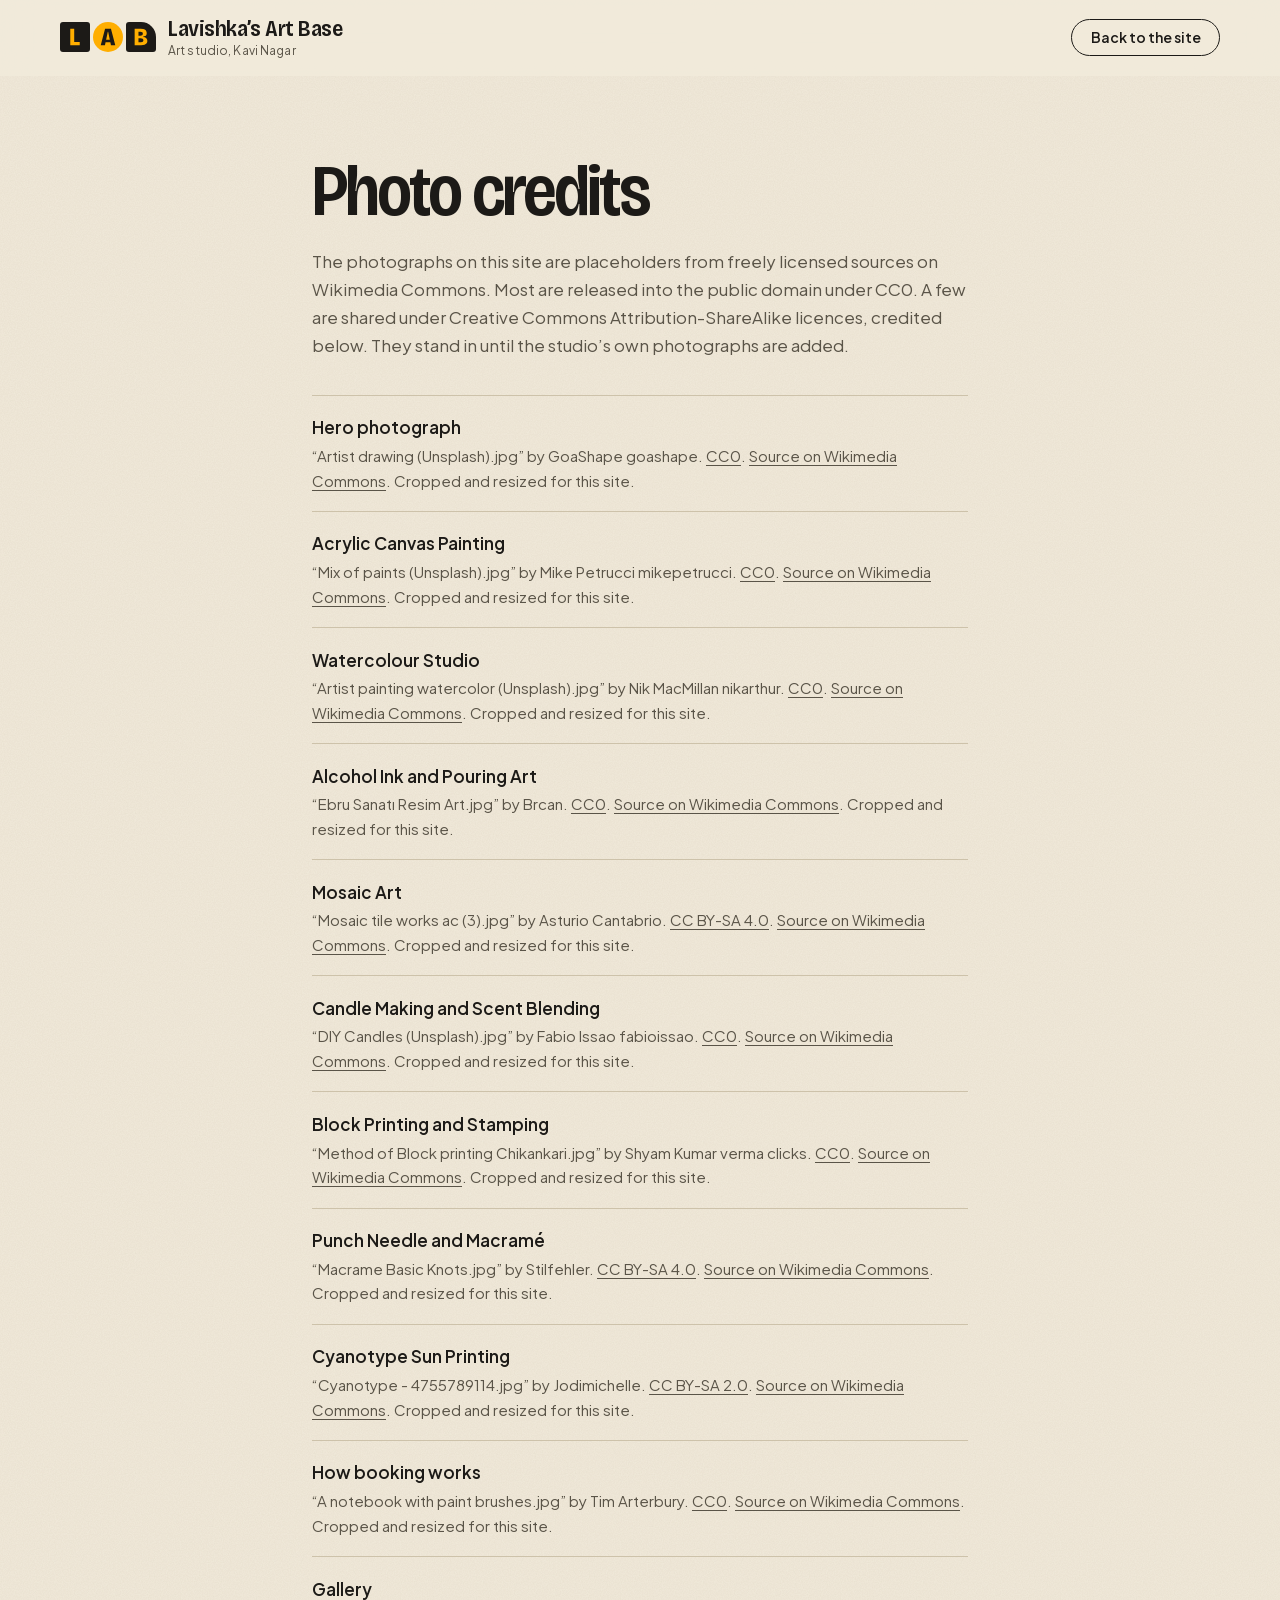
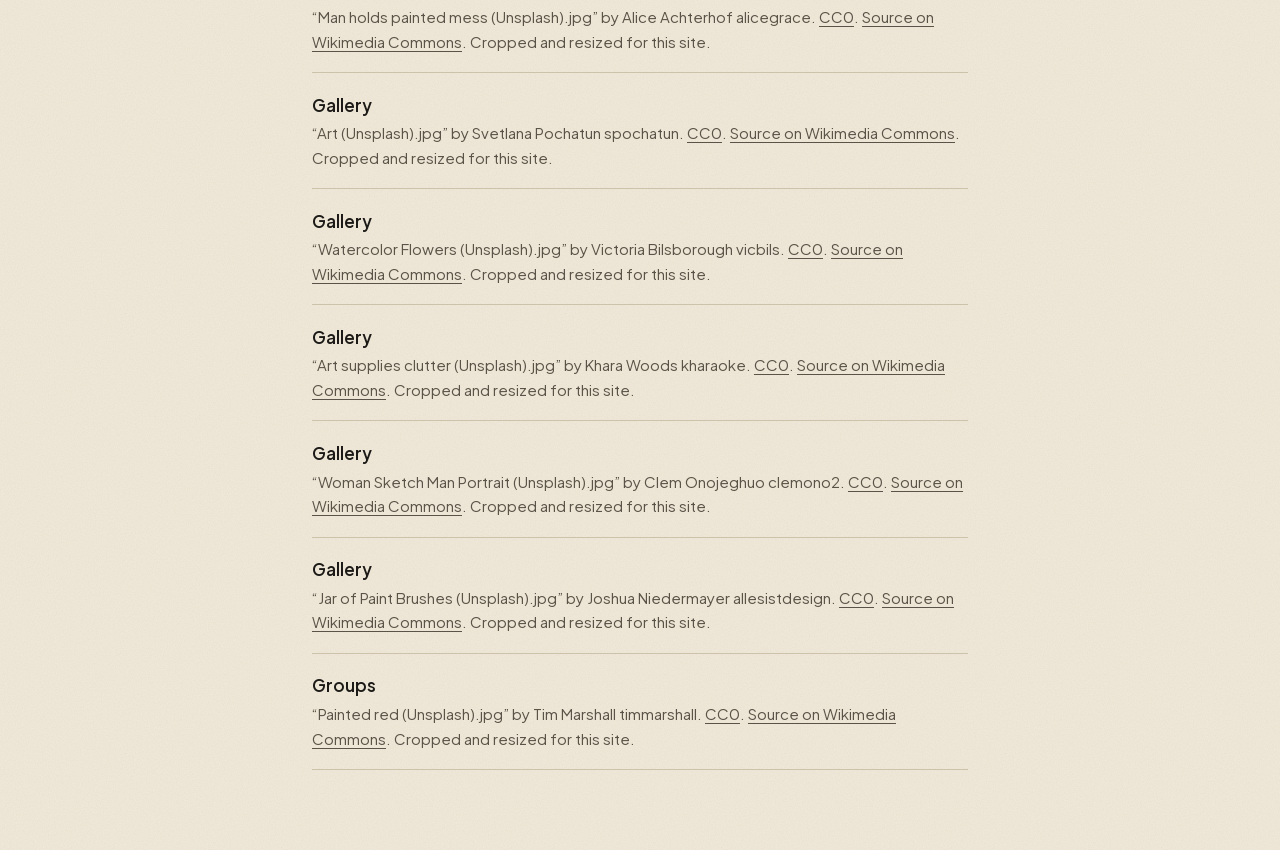
==== commit 3dc56fb3: "Add six workshops, LAB logo mark Add alcohol ink and pouring art, mosaic art, candle making, block p" ====
--- a/credits.html
+++ b/credits.html
@@ -10,16 +10,22 @@
 </head>
 <body>
 <header class="site-header"><div class="wrap bar">
-  <a class="brand" href="./" aria-label="Lavishka’s Art Base, home"><img src="assets/logo-mark.svg" width="38" height="38" alt=""><span class="brand__text"><b>Lavishka’s Art Base</b><small>Art studio, Kavi Nagar</small></span></a>
+  <a class="brand" href="./" aria-label="Lavishka’s Art Base, home"><img src="assets/logo-mark.svg" width="96" height="30" alt=""><span class="brand__text"><b>Lavishka’s Art Base</b><small>Art studio, Kavi Nagar</small></span></a>
   <a class="btn btn--sm btn--ghost" href="./">Back to the site</a>
 </div></header>
 <main class="wrap prose">
   <h1>Photo credits</h1>
-  <p>The photographs on this site are placeholders from freely licensed sources on Wikimedia Commons. All are released into the public domain under CC0. They stand in until the studio’s own photographs are added.</p>
+  <p>The photographs on this site are placeholders from freely licensed sources on Wikimedia Commons. Most are released into the public domain under CC0. A few are shared under Creative Commons Attribution-ShareAlike licences, credited below. They stand in until the studio’s own photographs are added.</p>
   <ul class="credits">
     <li><b>Hero photograph</b><span>“Artist drawing (Unsplash).jpg” by GoaShape goashape. <a href="http://creativecommons.org/publicdomain/zero/1.0/deed.en" rel="noopener">CC0</a>. <a href="https://commons.wikimedia.org/wiki/File:Artist_drawing_(Unsplash).jpg" rel="noopener">Source on Wikimedia Commons</a>. Cropped and resized for this site.</span></li>
 <li><b>Acrylic Canvas Painting</b><span>“Mix of paints (Unsplash).jpg” by Mike Petrucci mikepetrucci. <a href="http://creativecommons.org/publicdomain/zero/1.0/deed.en" rel="noopener">CC0</a>. <a href="https://commons.wikimedia.org/wiki/File:Mix_of_paints_(Unsplash).jpg" rel="noopener">Source on Wikimedia Commons</a>. Cropped and resized for this site.</span></li>
 <li><b>Watercolour Studio</b><span>“Artist painting watercolor (Unsplash).jpg” by Nik MacMillan nikarthur. <a href="http://creativecommons.org/publicdomain/zero/1.0/deed.en" rel="noopener">CC0</a>. <a href="https://commons.wikimedia.org/wiki/File:Artist_painting_watercolor_(Unsplash).jpg" rel="noopener">Source on Wikimedia Commons</a>. Cropped and resized for this site.</span></li>
+<li><b>Alcohol Ink and Pouring Art</b><span>“Ebru Sanatı Resim Art.jpg” by Brcan. <a href="http://creativecommons.org/publicdomain/zero/1.0/deed.en" rel="noopener">CC0</a>. <a href="https://commons.wikimedia.org/wiki/File:Ebru_Sanat%C4%B1_Resim_Art.jpg" rel="noopener">Source on Wikimedia Commons</a>. Cropped and resized for this site.</span></li>
+<li><b>Mosaic Art</b><span>“Mosaic tile works ac (3).jpg” by Asturio Cantabrio. <a href="https://creativecommons.org/licenses/by-sa/4.0" rel="noopener">CC BY-SA 4.0</a>. <a href="https://commons.wikimedia.org/wiki/File:Mosaic_tile_works_ac_(3).jpg" rel="noopener">Source on Wikimedia Commons</a>. Cropped and resized for this site.</span></li>
+<li><b>Candle Making and Scent Blending</b><span>“DIY Candles (Unsplash).jpg” by Fabio Issao fabioissao. <a href="http://creativecommons.org/publicdomain/zero/1.0/deed.en" rel="noopener">CC0</a>. <a href="https://commons.wikimedia.org/wiki/File:DIY_Candles_(Unsplash).jpg" rel="noopener">Source on Wikimedia Commons</a>. Cropped and resized for this site.</span></li>
+<li><b>Block Printing and Stamping</b><span>“Method of Block printing Chikankari.jpg” by Shyam Kumar verma clicks. <a href="http://creativecommons.org/publicdomain/zero/1.0/deed.en" rel="noopener">CC0</a>. <a href="https://commons.wikimedia.org/wiki/File:Method_of_Block_printing_Chikankari.jpg" rel="noopener">Source on Wikimedia Commons</a>. Cropped and resized for this site.</span></li>
+<li><b>Punch Needle and Macramé</b><span>“Macrame Basic Knots.jpg” by Stilfehler. <a href="https://creativecommons.org/licenses/by-sa/4.0" rel="noopener">CC BY-SA 4.0</a>. <a href="https://commons.wikimedia.org/wiki/File:Macrame_Basic_Knots.jpg" rel="noopener">Source on Wikimedia Commons</a>. Cropped and resized for this site.</span></li>
+<li><b>Cyanotype Sun Printing</b><span>“Cyanotype - 4755789114.jpg” by Jodimichelle. <a href="https://creativecommons.org/licenses/by-sa/2.0" rel="noopener">CC BY-SA 2.0</a>. <a href="https://commons.wikimedia.org/wiki/File:Cyanotype_-_4755789114.jpg" rel="noopener">Source on Wikimedia Commons</a>. Cropped and resized for this site.</span></li>
 <li><b>How booking works</b><span>“A notebook with paint brushes.jpg” by Tim Arterbury. <a href="http://creativecommons.org/publicdomain/zero/1.0/deed.en" rel="noopener">CC0</a>. <a href="https://commons.wikimedia.org/wiki/File:A_notebook_with_paint_brushes.jpg" rel="noopener">Source on Wikimedia Commons</a>. Cropped and resized for this site.</span></li>
 <li><b>Gallery</b><span>“Man holds painted mess (Unsplash).jpg” by Alice Achterhof alicegrace. <a href="http://creativecommons.org/publicdomain/zero/1.0/deed.en" rel="noopener">CC0</a>. <a href="https://commons.wikimedia.org/wiki/File:Man_holds_painted_mess_(Unsplash).jpg" rel="noopener">Source on Wikimedia Commons</a>. Cropped and resized for this site.</span></li>
 <li><b>Gallery</b><span>“Art (Unsplash).jpg” by Svetlana Pochatun spochatun. <a href="http://creativecommons.org/publicdomain/zero/1.0/deed.en" rel="noopener">CC0</a>. <a href="https://commons.wikimedia.org/wiki/File:Art_(Unsplash).jpg" rel="noopener">Source on Wikimedia Commons</a>. Cropped and resized for this site.</span></li>
--- a/css/style.css
+++ b/css/style.css
@@ -1,16 +1,15 @@
 /* ==========================================================================
    Lavishka’s Art Base
    Warm tactile minimalism: paper, charcoal and one sharp amber.
-   Type: Instrument Serif (display, prices) and Plus Jakarta Sans (text, interface).
+   Type: Bricolage Grotesque (display, prices) and Plus Jakarta Sans (text, interface).
    ========================================================================== */
 
-@font-face{font-family:"Instrument Serif";src:url("../assets/fonts/instrument-serif.woff2") format("woff2");font-weight:400;font-style:normal;font-display:swap;
+@font-face{font-family:"Bricolage Grotesque";src:url("../assets/fonts/bricolage.woff2") format("woff2");font-weight:400 800;font-stretch:75% 100%;font-style:normal;font-display:swap;
   unicode-range:U+0000-00FF,U+0131,U+0152-0153,U+02BB-02BC,U+02C6,U+02DA,U+02DC,U+0304,U+0308,U+0329,U+2000-206F,U+20AC,U+2122,U+2191,U+2193,U+2212,U+2215,U+FEFF,U+FFFD}
-@font-face{font-family:"Instrument Serif";src:url("../assets/fonts/instrument-serif-italic.woff2") format("woff2");font-weight:400;font-style:italic;font-display:swap;
-  unicode-range:U+0000-00FF,U+0131,U+0152-0153,U+02BB-02BC,U+02C6,U+02DA,U+02DC,U+0304,U+0308,U+0329,U+2000-206F,U+20AC,U+2122,U+2191,U+2193,U+2212,U+2215,U+FEFF,U+FFFD}
+@font-face{font-family:"Bricolage Grotesque";src:url("../assets/fonts/bricolage-rupee.woff2") format("woff2");font-weight:400 800;font-stretch:75% 100%;font-style:normal;font-display:swap;unicode-range:U+20B9}
 @font-face{font-family:"Plus Jakarta Sans";src:url("../assets/fonts/jakarta-latin.woff2") format("woff2");font-weight:200 800;font-style:normal;font-display:swap;
   unicode-range:U+0000-00FF,U+0131,U+0152-0153,U+02BB-02BC,U+02C6,U+02DA,U+02DC,U+0304,U+0308,U+0329,U+2000-206F,U+20AC,U+2122,U+2191,U+2193,U+2212,U+2215,U+FEFF,U+FFFD}
-/* the rupee sign is missing from Instrument Serif, so it falls back to this */
+/* the rupee sign for body text */
 @font-face{font-family:"Plus Jakarta Sans";src:url("../assets/fonts/jakarta-rupee.woff2") format("woff2");font-weight:200 800;font-style:normal;font-display:swap;unicode-range:U+20B9}
 
 :root{
@@ -24,7 +23,7 @@
   --amber-tint:#FFF1C6;
   --on-dark:#B8AF9B;
   --error:#A8231B;
-  --serif:"Instrument Serif","Plus Jakarta Sans",Georgia,"Times New Roman",serif;
+  --display:"Bricolage Grotesque","Plus Jakarta Sans",system-ui,sans-serif;
   --sans:"Plus Jakarta Sans",system-ui,-apple-system,"Segoe UI",Roboto,sans-serif;
   --r:4px;
   --r-ctl:10px;
@@ -38,7 +37,7 @@
   background-color:var(--paper);
   background-image:url("data:image/svg+xml,%3Csvg xmlns='http://www.w3.org/2000/svg' width='220' height='220'%3E%3Cfilter id='n'%3E%3CfeTurbulence type='fractalNoise' baseFrequency='.85' numOctaves='2' stitchTiles='stitch'/%3E%3CfeColorMatrix values='0 0 0 0 .36 0 0 0 0 .28 0 0 0 0 .16 0 0 0 .11 0'/%3E%3C/filter%3E%3Crect width='100%25' height='100%25' filter='url(%23n)'/%3E%3C/svg%3E")}
 img{max-width:100%;height:auto;display:block}
-h1,h2,h3,h4{margin:0;font-family:var(--serif);font-weight:400}
+h1,h2,h3,h4{margin:0;font-family:var(--display);font-weight:600;font-stretch:88%}
 p{margin:0}
 ul,ol{margin:0;padding:0;list-style:none}
 a{color:inherit;text-underline-offset:.22em;text-decoration-thickness:1px}
@@ -71,7 +70,7 @@
 .brand{display:flex;align-items:center;gap:.75rem;text-decoration:none}
 .brand img{flex:none}
 .brand__text{display:flex;flex-direction:column;line-height:1}
-.brand__text b{font:400 1.75rem/1 var(--serif);letter-spacing:-.005em}
+.brand__text b{font-family:var(--display);font-stretch:88%;font-weight:600;font-size:1.4rem;line-height:1;letter-spacing:-.02em}
 .brand__text small{font-size:.75rem;color:var(--ink-2);margin-top:.3rem;letter-spacing:.01em}
 .nav{display:flex;align-items:center;gap:2rem}
 .nav a:not(.btn){text-decoration:none;font-weight:500;font-size:.9375rem;padding:.35rem 0;background:linear-gradient(var(--amber),var(--amber)) left bottom/0 3px no-repeat;transition:background-size .25s var(--ease)}
@@ -86,7 +85,7 @@
 .hero{padding-block:clamp(2rem,4.5vw,4rem) clamp(4rem,8vw,7rem)}
 .hero__grid{display:grid;grid-template-columns:repeat(12,minmax(0,1fr));column-gap:clamp(1rem,2vw,2rem);align-items:start}
 .hero__copy{grid-column:1 / 8;grid-row:1;position:relative;z-index:2;padding-top:clamp(1rem,4vw,3.5rem)}
-.hero h1{font-size:clamp(3.4rem,8vw,7.25rem);line-height:.92;letter-spacing:-.025em;margin-right:-1.5rem;animation:rise .9s var(--ease) .15s both}
+.hero h1{font-size:clamp(3.2rem,7.7vw,6.9rem);line-height:.94;letter-spacing:-.032em;margin-right:-1.5rem;animation:rise .9s var(--ease) .15s both}
 .hero__lead{margin-top:clamp(1.5rem,3vw,2.25rem);max-width:29rem;font-size:clamp(1.0625rem,1.5vw,1.1875rem);line-height:1.6;color:var(--ink-2);animation:rise .9s var(--ease) .3s both}
 .hero__media{grid-column:8 / 13;grid-row:1;margin:0;position:relative}
 .hero__photo{overflow:hidden;border-radius:var(--r);aspect-ratio:4/5.5;background:var(--paper-2);animation:unveil 1.25s var(--ease) both}
@@ -111,7 +110,7 @@
 .section--tint{background:var(--paper-2)}
 .section--dark{background:var(--ink);color:var(--paper)}
 .section--dark :focus-visible{outline-color:var(--amber)}
-h2{font-size:clamp(2.6rem,5.6vw,4.75rem);line-height:.98;letter-spacing:-.02em}
+h2{font-size:clamp(2.4rem,5.2vw,4.25rem);line-height:1;letter-spacing:-.03em}
 .sec-head{display:flex;align-items:flex-end;justify-content:space-between;gap:1rem 3rem;flex-wrap:wrap;margin-bottom:clamp(2.5rem,6vw,4.5rem)}
 .sec-head__note{color:var(--ink-2);max-width:24rem}
 
@@ -120,39 +119,42 @@
 .js .reveal.is-in{opacity:1;transform:none}
 
 /* ---------- statement ---------- */
-.statement__text{grid-column:3 / 13;font:400 clamp(2.1rem,4.7vw,4rem)/1.08 var(--serif);letter-spacing:-.015em;max-width:21em;text-wrap:pretty}
+.statement__text{grid-column:3 / 13;font-family:var(--display);font-stretch:88%;font-weight:500;font-size:clamp(2rem,4.5vw,3.75rem);line-height:1.1;letter-spacing:-.024em;max-width:21em;text-wrap:pretty}
 .statement__grid{display:grid;grid-template-columns:repeat(12,minmax(0,1fr));column-gap:clamp(1rem,2vw,2rem)}
 .facts{display:grid;grid-template-columns:repeat(4,1fr);gap:0 clamp(1rem,2.5vw,2rem);margin-top:clamp(3.5rem,7vw,6rem)}
 .facts li{border-top:1px solid var(--ink);padding-top:1.1rem;display:flex;flex-direction:column;gap:.3rem}
-.facts b{font:400 1.75rem/1.1 var(--serif)}
+.facts b{font-family:var(--display);font-stretch:88%;font-weight:600;font-size:1.4rem;line-height:1.15;letter-spacing:-.015em}
 .facts span{color:var(--ink-2);font-size:.9375rem;line-height:1.5}
 
 /* ---------- workshops ---------- */
-.wks{display:grid;gap:clamp(4rem,9vw,8rem)}
-.wk{display:grid;grid-template-columns:repeat(12,minmax(0,1fr));column-gap:clamp(1rem,2vw,2rem);align-items:end}
-.wk__img{grid-column:1 / 8;grid-row:1;margin:0;overflow:hidden;border-radius:var(--r);background:var(--paper-2);aspect-ratio:4/3}
+.wks{display:grid}
+.cat + .cat{margin-top:clamp(4rem,8vw,6.5rem)}
+.cat__head{display:flex;align-items:baseline;justify-content:space-between;gap:1rem;padding-bottom:1rem;border-bottom:1px solid var(--ink)}
+.cat__head h3{font-size:clamp(1.75rem,3vw,2.5rem);line-height:1;letter-spacing:-.03em}
+.cat__head span{color:var(--ink-2);font-size:.9375rem;white-space:nowrap}
+.wk{display:grid;grid-template-columns:repeat(12,minmax(0,1fr));column-gap:clamp(1rem,2vw,2rem);align-items:center;padding-block:clamp(1.5rem,3vw,2.25rem);border-bottom:1px solid var(--rule)}
+.wk__img{grid-column:1 / 5;grid-row:1;margin:0;overflow:hidden;border-radius:var(--r);background:var(--paper-2);aspect-ratio:4/3}
 .wk__img img{width:100%;height:100%;object-fit:cover;object-position:var(--pos,50% 50%);transition:transform 1.2s var(--ease)}
-.wk:hover .wk__img img{transform:scale(1.035)}
-.wk__body{grid-column:9 / 13;grid-row:1;padding-bottom:.25rem}
-.wk:nth-child(even) .wk__img{grid-column:6 / 13;margin-top:3rem}
-.wk:nth-child(even) .wk__body{grid-column:1 / 5}
-.wk h3{font-size:clamp(2.3rem,3.6vw,3.25rem);line-height:1;letter-spacing:-.015em}
-.wk__blurb{margin-top:1rem;color:var(--ink-2)}
-.wk__facts{display:grid;margin:1.75rem 0 0}
-.wk__facts > div{display:flex;justify-content:space-between;gap:1rem;padding:.7rem 0;border-top:1px solid var(--rule);font-size:.9375rem}
+.wk:hover .wk__img img{transform:scale(1.04)}
+.wk__body{grid-column:5 / 10;grid-row:1}
+.wk__aside{grid-column:10 / 13;grid-row:1;display:grid;gap:1.25rem}
+.wk h4{font-size:clamp(1.6rem,2.4vw,2.125rem);line-height:1.02;letter-spacing:-.03em}
+.wk__blurb{margin-top:.85rem;color:var(--ink-2);max-width:32rem}
+.wk__facts{margin:0}
+.wk__facts > div{display:flex;justify-content:space-between;gap:1rem;padding:.55rem 0;border-top:1px solid var(--rule);font-size:.875rem}
 .wk__facts dt{color:var(--ink-2)}
 .wk__facts dd{margin:0;font-weight:600;text-align:right}
-.wk__foot{display:flex;align-items:center;justify-content:space-between;gap:1rem;padding-top:1.25rem;border-top:1px solid var(--ink)}
-.price{font:400 2.5rem/1 var(--serif);letter-spacing:-.01em}
-.price small{font:400 .8125rem var(--sans);color:var(--ink-2);margin-left:.45rem;letter-spacing:0}
+.wk__foot{display:flex;align-items:center;justify-content:space-between;gap:1rem;padding-top:1rem;border-top:1px solid var(--ink)}
+.price{font-family:var(--display);font-stretch:88%;font-weight:600;font-size:2rem;line-height:1;letter-spacing:-.02em}
+.price small{font:400 .75rem var(--sans);color:var(--ink-2);margin-left:.4rem;letter-spacing:0}
 
 /* ---------- schedule ---------- */
 .days{display:grid;grid-template-columns:1fr 1fr;gap:clamp(3rem,8vw,7rem);align-items:start}
 .day__head{display:flex;align-items:baseline;justify-content:space-between;gap:1rem;margin-bottom:1.25rem;padding-bottom:1rem;border-bottom:1px solid var(--ink)}
-.day__head h3{font-size:clamp(2.4rem,4.4vw,3.75rem);line-height:1;letter-spacing:-.015em}
-.day__head span{font:italic 400 1.125rem var(--serif);color:var(--ink-2)}
+.day__head h3{font-size:clamp(2.1rem,3.8vw,3.25rem);line-height:1;letter-spacing:-.03em}
+.day__head span{font-size:.9375rem;color:var(--ink-2)}
 .slot{display:grid;grid-template-columns:7.5rem 1fr auto;align-items:center;gap:1rem;padding:1.35rem 0;border-bottom:1px solid var(--rule)}
-.slot__time{font:400 1.75rem/1 var(--serif);white-space:nowrap}
+.slot__time{font-family:var(--display);font-stretch:88%;font-weight:600;font-size:1.5rem;line-height:1;white-space:nowrap}
 .slot__what b{display:block;font-weight:600}
 .slot__what small{color:var(--ink-2);font-size:.875rem}
 
@@ -165,7 +167,7 @@
 .steps{counter-reset:step}
 .steps li{counter-increment:step;display:grid;grid-template-columns:4.25rem 1fr;align-items:start;padding:1.4rem 0;border-top:1px solid var(--rule)}
 .steps li:last-child{border-bottom:1px solid var(--rule)}
-.steps li::before{content:counter(step);display:grid;place-items:center;width:2.75rem;height:2.75rem;border-radius:50%;background:var(--amber);font:400 1.5rem/1 var(--serif);padding-bottom:.1rem}
+.steps li::before{content:counter(step);display:grid;place-items:center;width:2.75rem;height:2.75rem;border-radius:50%;background:var(--amber);font-family:var(--display);font-stretch:88%;font-weight:600;font-size:1.25rem;line-height:1;padding-bottom:.1rem}
 .steps b{font-weight:600}
 .steps p{color:var(--ink-2);margin-top:.2rem}
 
@@ -213,35 +215,25 @@
 .stepper button:hover:not(:disabled){background:var(--amber)}
 .stepper button:disabled{color:#A8A08E;cursor:not-allowed}
 .stepper output{min-width:3rem;display:grid;place-items:center;font-weight:600;border-inline:1px solid var(--rule)}
-.pay-opts{display:grid;grid-template-columns:1fr 1fr;gap:.75rem}
-.opt{position:relative;display:block;cursor:pointer}
-.opt input{position:absolute;opacity:0;inset:0;margin:0;cursor:pointer}
-.opt__box{display:flex;justify-content:space-between;align-items:flex-start;gap:.75rem;height:100%;border:1px solid var(--rule);border-radius:var(--r-ctl);padding:.95rem 1.05rem;background:#FFFDF8}
-.opt__box small{display:block;color:var(--ink-2);font-size:.8125rem;line-height:1.45;margin-top:.2rem;font-weight:400}
-.opt__box > span{font-weight:600;font-size:.9375rem}
-.opt__box b{font:400 1.625rem/1.1 var(--serif);white-space:nowrap}
-.opt:hover .opt__box{border-color:var(--ink-2)}
-.opt input:checked + .opt__box{border-color:var(--ink);box-shadow:inset 0 0 0 1px var(--ink);background:var(--amber-tint)}
-.opt input:focus-visible + .opt__box{outline:3px solid var(--ink);outline-offset:3px}
 .methods{margin-top:1rem;color:var(--ink-2);font-size:.8125rem;text-align:center}
 
 /* summary */
 .ticket{position:sticky;top:calc(var(--header-h) + 1.25rem);background:var(--ink);color:var(--paper);border-radius:var(--r);overflow:hidden}
 .ticket__photo{width:100%;aspect-ratio:16/10;object-fit:cover}
 .ticket__body{padding:1.5rem 1.75rem 1.75rem}
-.ticket h3{font-size:2.25rem;line-height:1;letter-spacing:-.01em;margin-bottom:1.1rem}
+.ticket h3{font-size:1.875rem;line-height:1.02;letter-spacing:-.03em;margin-bottom:1.1rem}
 .ticket dl{margin:0}
 .ticket dl > div{display:flex;justify-content:space-between;gap:1rem;padding:.65rem 0;border-top:1px solid rgba(241,234,219,.16);font-size:.9375rem}
 .ticket dt{color:var(--on-dark)}
 .ticket dd{margin:0;font-weight:600;text-align:right}
 .ticket__total{display:flex;justify-content:space-between;align-items:baseline;border-top:1px solid rgba(241,234,219,.16);padding-top:1rem;margin-top:.1rem}
 .ticket__total span{font-weight:600;font-size:.9375rem}
-.ticket__total strong{font:400 3.25rem/1 var(--serif);color:var(--amber);letter-spacing:-.01em}
+.ticket__total strong{font-family:var(--display);font-stretch:88%;font-weight:600;font-size:3rem;line-height:1;color:var(--amber);letter-spacing:-.03em}
 .ticket .hint{color:var(--on-dark);margin-top:.75rem}
 
 /* payment step */
 .pay{display:grid;gap:2rem}
-.pay__head h3{font-size:clamp(2.1rem,3.4vw,2.75rem);letter-spacing:-.015em;line-height:1.02}
+.pay__head h3{font-size:clamp(1.9rem,3vw,2.4rem);letter-spacing:-.03em;line-height:1.05}
 .pay__head p{color:var(--ink-2);margin-top:.6rem}
 .ref{display:inline-block;background:var(--amber);color:var(--ink);padding:.05rem .55rem;border-radius:6px;font-weight:700;letter-spacing:.04em}
 .notice{background:var(--amber-tint);border:1px solid #E2BC55;border-radius:var(--r-ctl);padding:.85rem 1.05rem;font-size:.9375rem;line-height:1.5}
@@ -249,7 +241,7 @@
 .pay__step{display:grid;gap:.95rem}
 .pay__step h4{font:600 1rem/1.3 var(--sans);display:flex;align-items:center;gap:.7rem}
 .pay__step h4 .n{display:inline-grid;place-items:center;width:1.9rem;height:1.9rem;border-radius:50%;background:var(--amber);color:var(--ink);font-size:.875rem}
-.pay__amount{font:400 3.5rem/1 var(--serif);letter-spacing:-.02em}
+.pay__amount{font-family:var(--display);font-stretch:88%;font-weight:600;font-size:3.25rem;line-height:1;letter-spacing:-.035em}
 .pay__row{display:grid;grid-template-columns:auto 1fr;gap:1.5rem;align-items:center}
 .pay__row > .stack{min-width:0}
 .stack{display:grid;gap:.75rem}
@@ -296,7 +288,7 @@
 .footer{background:var(--ink);color:var(--on-dark);padding-block:clamp(3.5rem,7vw,6rem) 1.75rem}
 .footer a{color:var(--paper)}
 .footer a:hover{color:var(--amber)}
-.footer__mark{display:block;font:400 clamp(3.2rem,10.5vw,9.5rem)/.9 var(--serif);color:var(--paper);letter-spacing:-.03em;margin-bottom:clamp(2.5rem,6vw,5rem)}
+.footer__mark{display:block;font-family:var(--display);font-stretch:88%;font-weight:600;font-size:clamp(3rem,10vw,9rem);line-height:.92;color:var(--paper);letter-spacing:-.045em;margin-bottom:clamp(2.5rem,6vw,5rem)}
 .footer__grid{display:grid;grid-template-columns:repeat(12,minmax(0,1fr));column-gap:clamp(1rem,2vw,2rem);row-gap:2rem}
 .footer__grid > div:nth-child(1){grid-column:1 / 6}
 .footer__grid > div:nth-child(2){grid-column:6 / 9}
@@ -311,7 +303,7 @@
 
 /* ---------- credits page ---------- */
 .prose{max-width:46rem;padding-block:clamp(3rem,7vw,5rem)}
-.prose h1{font-size:clamp(3rem,7vw,5rem);letter-spacing:-.025em;line-height:.95;margin-bottom:1.25rem}
+.prose h1{font-size:clamp(2.8rem,6.4vw,4.5rem);letter-spacing:-.04em;line-height:.98;margin-bottom:1.25rem}
 .prose > p{color:var(--ink-2);margin-bottom:2.25rem}
 .credits li{padding:1.1rem 0;border-top:1px solid var(--rule);display:grid;gap:.15rem}
 .credits li:last-child{border-bottom:1px solid var(--rule)}
@@ -328,8 +320,9 @@
   .qf--s{border-top:1px solid var(--rule)}
   .quick .btn{grid-column:1 / -1;margin-top:.4rem}
   .facts{grid-template-columns:repeat(2,1fr);row-gap:2rem}
-  .wk__img,.wk:nth-child(even) .wk__img{grid-column:1 / 13;margin-top:0}
-  .wk__body,.wk:nth-child(even) .wk__body{grid-column:1 / 13;grid-row:2;padding-top:1.75rem}
+  .wk__img{grid-column:1 / 6;grid-row:1 / 3}
+  .wk__body{grid-column:6 / 13;grid-row:1;align-self:end}
+  .wk__aside{grid-column:6 / 13;grid-row:2;align-self:start;margin-top:1.25rem}
   .book{grid-template-columns:1fr}
   .ticket{position:static;display:grid;grid-template-columns:minmax(0,.9fr) minmax(0,1.1fr)}
   .ticket__photo{height:100%;aspect-ratio:auto}
@@ -365,7 +358,8 @@
 @media (max-width:620px){
   :root{--header-h:66px}
   .brand__text small{display:none}
-  .brand__text b{font-size:1.5rem}
+  .brand__text b{font-size:1.125rem;white-space:nowrap}
+  .brand{gap:.6rem}
   .hero h1{font-size:clamp(3.1rem,15vw,4.4rem)}
   .quick{grid-template-columns:1fr;padding:.35rem;border-radius:24px}
   .qf{padding:.6rem .95rem}
@@ -373,13 +367,14 @@
   .qf--s{border-top:1px solid var(--rule)}
   .facts{grid-template-columns:1fr}
   .form-grid{grid-template-columns:1fr}
-  .pay-opts{grid-template-columns:1fr}
   .pay__row{grid-template-columns:1fr}
   .slot{grid-template-columns:5.75rem 1fr;row-gap:.7rem}
   .slot .btn{grid-column:2;justify-self:start}
   .ticket{display:block}
   .ticket__photo{aspect-ratio:16/10}
-  .wk__foot{flex-wrap:wrap}
+  .wk__img,.wk__body,.wk__aside{grid-column:1 / -1;grid-row:auto}
+  .wk__body{margin-top:1.25rem}
+  .wk__aside{margin-top:1.25rem}
   .mos figure,.mos .a32,.mos .a11,.mos .a45{aspect-ratio:4/5}
 }
 
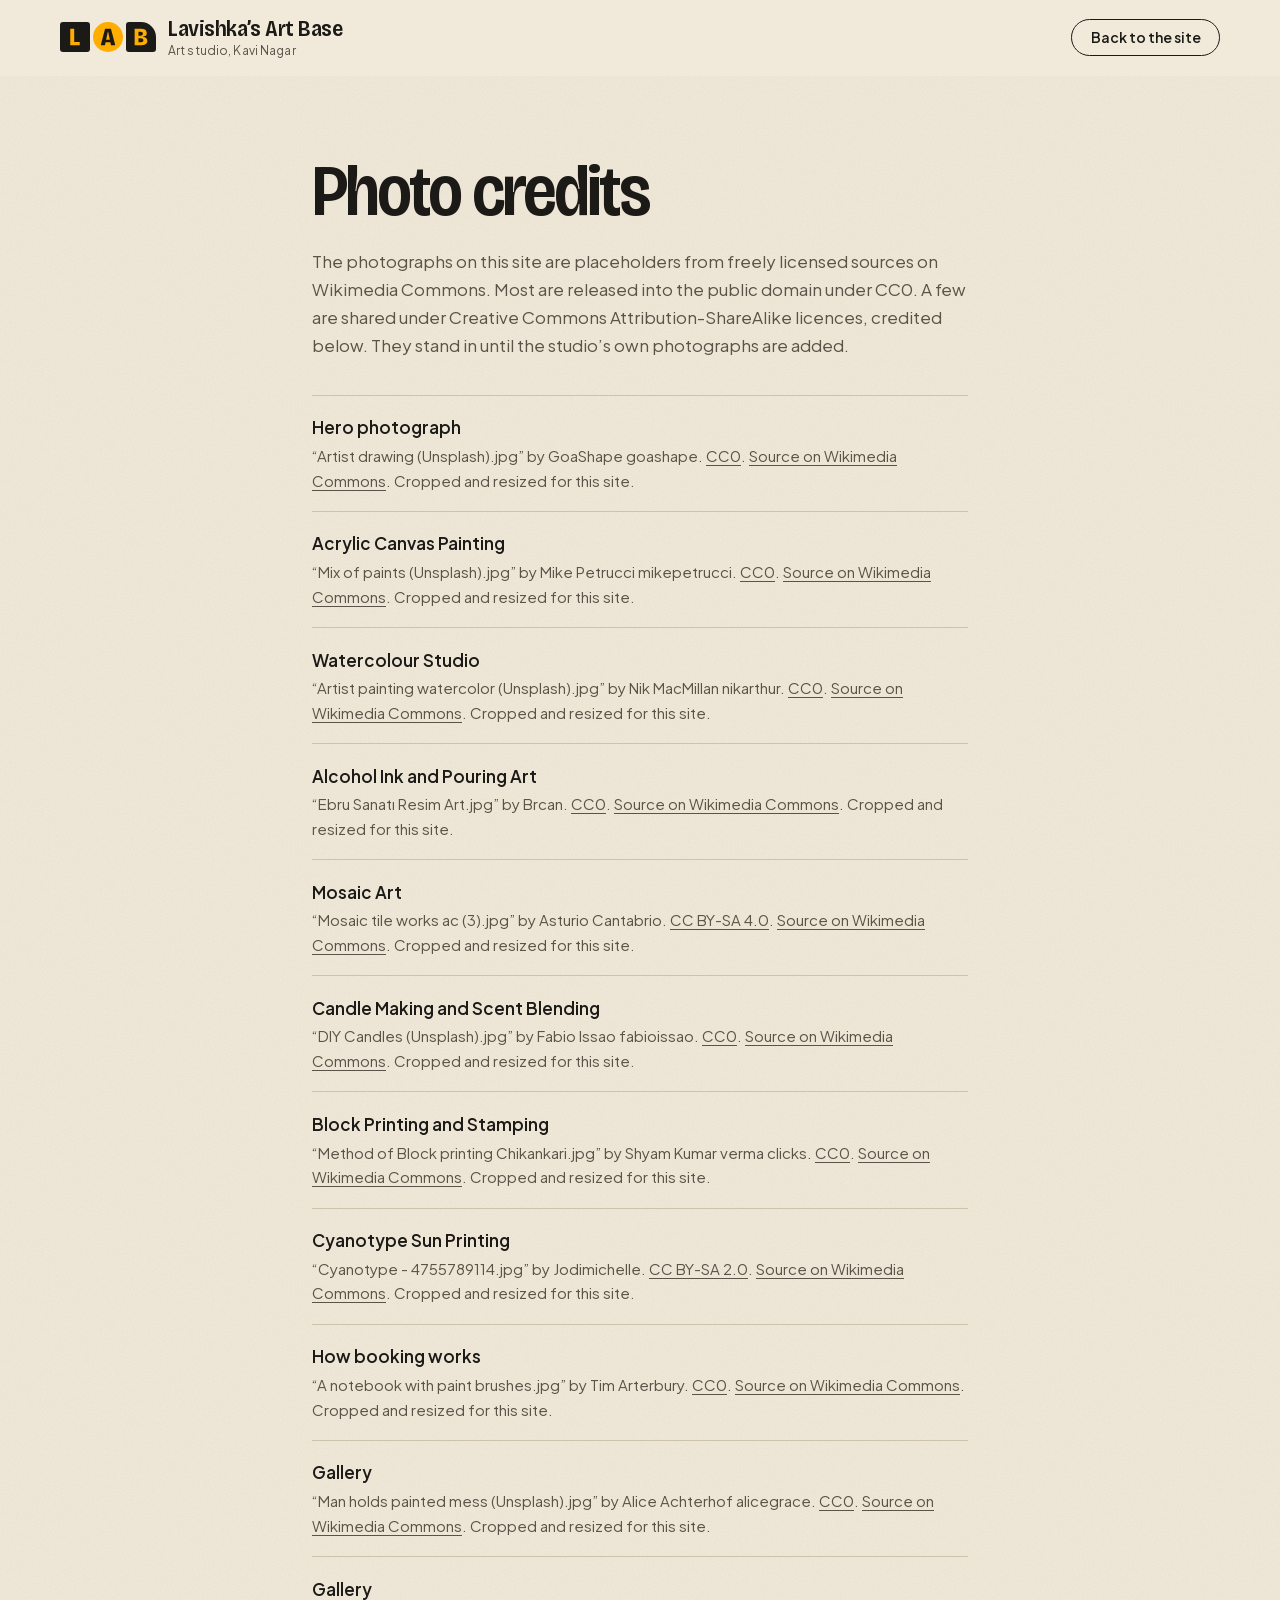
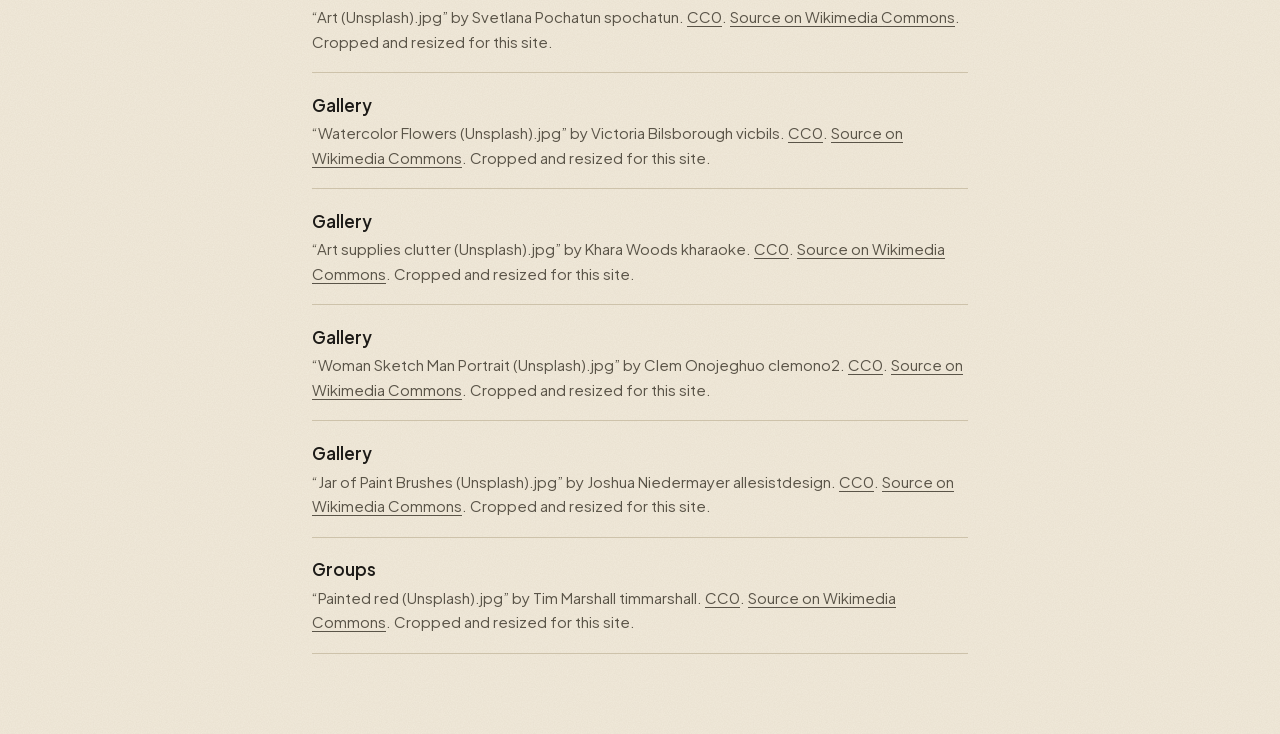
==== commit 0e92d876: "Remove Punch Needle and Macrame workshop Co-Authored-By: Claude Sonnet 5.5 <noreply@anthropic.com>" ====
--- a/credits.html
+++ b/credits.html
@@ -24,7 +24,6 @@
 <li><b>Mosaic Art</b><span>“Mosaic tile works ac (3).jpg” by Asturio Cantabrio. <a href="https://creativecommons.org/licenses/by-sa/4.0" rel="noopener">CC BY-SA 4.0</a>. <a href="https://commons.wikimedia.org/wiki/File:Mosaic_tile_works_ac_(3).jpg" rel="noopener">Source on Wikimedia Commons</a>. Cropped and resized for this site.</span></li>
 <li><b>Candle Making and Scent Blending</b><span>“DIY Candles (Unsplash).jpg” by Fabio Issao fabioissao. <a href="http://creativecommons.org/publicdomain/zero/1.0/deed.en" rel="noopener">CC0</a>. <a href="https://commons.wikimedia.org/wiki/File:DIY_Candles_(Unsplash).jpg" rel="noopener">Source on Wikimedia Commons</a>. Cropped and resized for this site.</span></li>
 <li><b>Block Printing and Stamping</b><span>“Method of Block printing Chikankari.jpg” by Shyam Kumar verma clicks. <a href="http://creativecommons.org/publicdomain/zero/1.0/deed.en" rel="noopener">CC0</a>. <a href="https://commons.wikimedia.org/wiki/File:Method_of_Block_printing_Chikankari.jpg" rel="noopener">Source on Wikimedia Commons</a>. Cropped and resized for this site.</span></li>
-<li><b>Punch Needle and Macramé</b><span>“Macrame Basic Knots.jpg” by Stilfehler. <a href="https://creativecommons.org/licenses/by-sa/4.0" rel="noopener">CC BY-SA 4.0</a>. <a href="https://commons.wikimedia.org/wiki/File:Macrame_Basic_Knots.jpg" rel="noopener">Source on Wikimedia Commons</a>. Cropped and resized for this site.</span></li>
 <li><b>Cyanotype Sun Printing</b><span>“Cyanotype - 4755789114.jpg” by Jodimichelle. <a href="https://creativecommons.org/licenses/by-sa/2.0" rel="noopener">CC BY-SA 2.0</a>. <a href="https://commons.wikimedia.org/wiki/File:Cyanotype_-_4755789114.jpg" rel="noopener">Source on Wikimedia Commons</a>. Cropped and resized for this site.</span></li>
 <li><b>How booking works</b><span>“A notebook with paint brushes.jpg” by Tim Arterbury. <a href="http://creativecommons.org/publicdomain/zero/1.0/deed.en" rel="noopener">CC0</a>. <a href="https://commons.wikimedia.org/wiki/File:A_notebook_with_paint_brushes.jpg" rel="noopener">Source on Wikimedia Commons</a>. Cropped and resized for this site.</span></li>
 <li><b>Gallery</b><span>“Man holds painted mess (Unsplash).jpg” by Alice Achterhof alicegrace. <a href="http://creativecommons.org/publicdomain/zero/1.0/deed.en" rel="noopener">CC0</a>. <a href="https://commons.wikimedia.org/wiki/File:Man_holds_painted_mess_(Unsplash).jpg" rel="noopener">Source on Wikimedia Commons</a>. Cropped and resized for this site.</span></li>
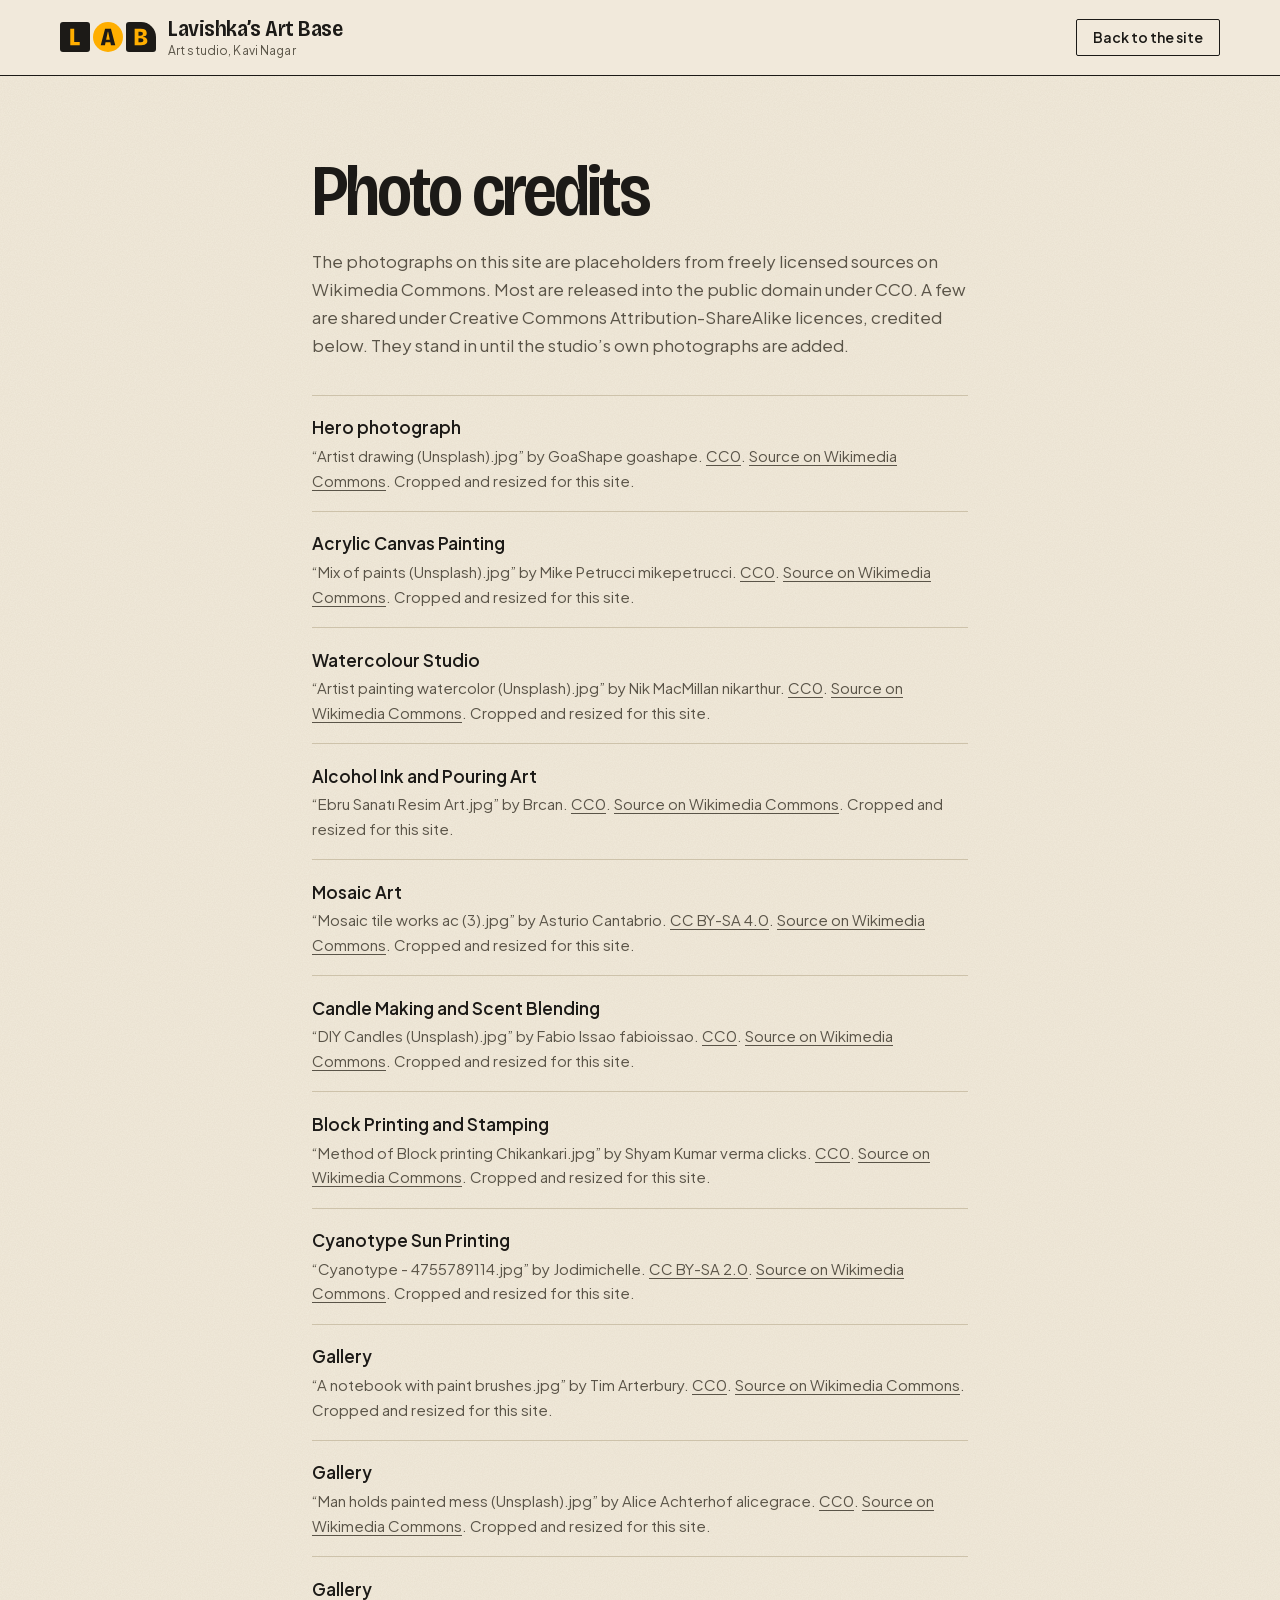
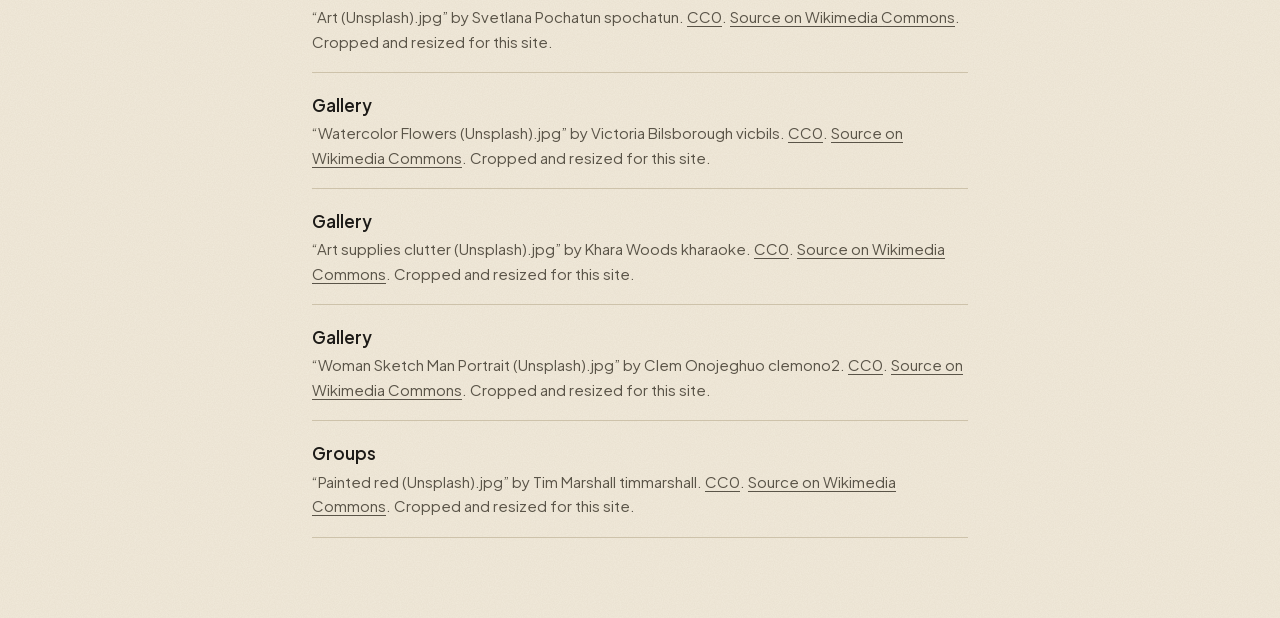
==== commit 55b1d051: "Reformat each section, keep the page structure Workshops become a chalkboard menu, the schedule two " ====
--- a/credits.html
+++ b/credits.html
@@ -25,13 +25,12 @@
 <li><b>Candle Making and Scent Blending</b><span>“DIY Candles (Unsplash).jpg” by Fabio Issao fabioissao. <a href="http://creativecommons.org/publicdomain/zero/1.0/deed.en" rel="noopener">CC0</a>. <a href="https://commons.wikimedia.org/wiki/File:DIY_Candles_(Unsplash).jpg" rel="noopener">Source on Wikimedia Commons</a>. Cropped and resized for this site.</span></li>
 <li><b>Block Printing and Stamping</b><span>“Method of Block printing Chikankari.jpg” by Shyam Kumar verma clicks. <a href="http://creativecommons.org/publicdomain/zero/1.0/deed.en" rel="noopener">CC0</a>. <a href="https://commons.wikimedia.org/wiki/File:Method_of_Block_printing_Chikankari.jpg" rel="noopener">Source on Wikimedia Commons</a>. Cropped and resized for this site.</span></li>
 <li><b>Cyanotype Sun Printing</b><span>“Cyanotype - 4755789114.jpg” by Jodimichelle. <a href="https://creativecommons.org/licenses/by-sa/2.0" rel="noopener">CC BY-SA 2.0</a>. <a href="https://commons.wikimedia.org/wiki/File:Cyanotype_-_4755789114.jpg" rel="noopener">Source on Wikimedia Commons</a>. Cropped and resized for this site.</span></li>
-<li><b>How booking works</b><span>“A notebook with paint brushes.jpg” by Tim Arterbury. <a href="http://creativecommons.org/publicdomain/zero/1.0/deed.en" rel="noopener">CC0</a>. <a href="https://commons.wikimedia.org/wiki/File:A_notebook_with_paint_brushes.jpg" rel="noopener">Source on Wikimedia Commons</a>. Cropped and resized for this site.</span></li>
+<li><b>Gallery</b><span>“A notebook with paint brushes.jpg” by Tim Arterbury. <a href="http://creativecommons.org/publicdomain/zero/1.0/deed.en" rel="noopener">CC0</a>. <a href="https://commons.wikimedia.org/wiki/File:A_notebook_with_paint_brushes.jpg" rel="noopener">Source on Wikimedia Commons</a>. Cropped and resized for this site.</span></li>
 <li><b>Gallery</b><span>“Man holds painted mess (Unsplash).jpg” by Alice Achterhof alicegrace. <a href="http://creativecommons.org/publicdomain/zero/1.0/deed.en" rel="noopener">CC0</a>. <a href="https://commons.wikimedia.org/wiki/File:Man_holds_painted_mess_(Unsplash).jpg" rel="noopener">Source on Wikimedia Commons</a>. Cropped and resized for this site.</span></li>
 <li><b>Gallery</b><span>“Art (Unsplash).jpg” by Svetlana Pochatun spochatun. <a href="http://creativecommons.org/publicdomain/zero/1.0/deed.en" rel="noopener">CC0</a>. <a href="https://commons.wikimedia.org/wiki/File:Art_(Unsplash).jpg" rel="noopener">Source on Wikimedia Commons</a>. Cropped and resized for this site.</span></li>
 <li><b>Gallery</b><span>“Watercolor Flowers (Unsplash).jpg” by Victoria Bilsborough vicbils. <a href="http://creativecommons.org/publicdomain/zero/1.0/deed.en" rel="noopener">CC0</a>. <a href="https://commons.wikimedia.org/wiki/File:Watercolor_Flowers_(Unsplash).jpg" rel="noopener">Source on Wikimedia Commons</a>. Cropped and resized for this site.</span></li>
 <li><b>Gallery</b><span>“Art supplies clutter (Unsplash).jpg” by Khara Woods kharaoke. <a href="http://creativecommons.org/publicdomain/zero/1.0/deed.en" rel="noopener">CC0</a>. <a href="https://commons.wikimedia.org/wiki/File:Art_supplies_clutter_(Unsplash).jpg" rel="noopener">Source on Wikimedia Commons</a>. Cropped and resized for this site.</span></li>
 <li><b>Gallery</b><span>“Woman Sketch Man Portrait (Unsplash).jpg” by Clem Onojeghuo clemono2. <a href="http://creativecommons.org/publicdomain/zero/1.0/deed.en" rel="noopener">CC0</a>. <a href="https://commons.wikimedia.org/wiki/File:Woman_Sketch_Man_Portrait_(Unsplash).jpg" rel="noopener">Source on Wikimedia Commons</a>. Cropped and resized for this site.</span></li>
-<li><b>Gallery</b><span>“Jar of Paint Brushes (Unsplash).jpg” by Joshua Niedermayer allesistdesign. <a href="http://creativecommons.org/publicdomain/zero/1.0/deed.en" rel="noopener">CC0</a>. <a href="https://commons.wikimedia.org/wiki/File:Jar_of_Paint_Brushes_(Unsplash).jpg" rel="noopener">Source on Wikimedia Commons</a>. Cropped and resized for this site.</span></li>
 <li><b>Groups</b><span>“Painted red (Unsplash).jpg” by Tim Marshall timmarshall. <a href="http://creativecommons.org/publicdomain/zero/1.0/deed.en" rel="noopener">CC0</a>. <a href="https://commons.wikimedia.org/wiki/File:Painted_red_(Unsplash).jpg" rel="noopener">Source on Wikimedia Commons</a>. Cropped and resized for this site.</span></li>
   </ul>
 </main>
--- a/css/style.css
+++ b/css/style.css
@@ -25,8 +25,8 @@
   --error:#A8231B;
   --display:"Bricolage Grotesque","Plus Jakarta Sans",system-ui,sans-serif;
   --sans:"Plus Jakarta Sans",system-ui,-apple-system,"Segoe UI",Roboto,sans-serif;
-  --r:4px;
-  --r-ctl:10px;
+  --r:2px;
+  --r-ctl:2px;
   --header-h:76px;
   --gutter:clamp(1.25rem,4vw,2.5rem);
   --ease:cubic-bezier(.2,.7,.2,1);
@@ -49,23 +49,21 @@
 .wrap{max-width:1240px;margin-inline:auto;padding-inline:var(--gutter)}
 
 /* ---------- buttons ---------- */
-.btn{display:inline-flex;align-items:center;justify-content:center;gap:.5rem;background:var(--amber);color:var(--ink);border:1px solid var(--amber);
-  padding:.85rem 1.6rem;border-radius:999px;font-weight:600;font-size:.9375rem;line-height:1.2;text-decoration:none;cursor:pointer;
-  transition:background .2s var(--ease),color .2s var(--ease),border-color .2s var(--ease),transform .2s var(--ease)}
-.btn:hover{background:var(--ink);border-color:var(--ink);color:var(--paper);transform:translateY(-2px)}
-.btn:active{transform:none}
-.btn--sm{padding:.6rem 1.15rem;font-size:.875rem}
+.btn{display:inline-flex;align-items:center;justify-content:center;gap:.5rem;background:var(--ink);color:var(--paper);border:1px solid var(--ink);
+  padding:.8rem 1.4rem;border-radius:var(--r);font-weight:600;font-size:.9375rem;line-height:1.2;text-decoration:none;cursor:pointer;
+  transition:background .15s,color .15s,transform .15s var(--ease),box-shadow .15s var(--ease)}
+.btn:hover{background:var(--amber);color:var(--ink);transform:translate(-2px,-2px);box-shadow:3px 3px 0 var(--ink)}
+.btn:active{transform:none;box-shadow:none}
+.btn--sm{padding:.55rem 1rem;font-size:.875rem}
 .btn--wide{width:100%}
-.btn--ghost{background:transparent;border-color:var(--ink)}
-.btn--ghost:hover{background:var(--ink);color:var(--paper)}
+.btn--ghost{background:transparent;color:var(--ink)}
 .btn--whatsapp{background:#146C43;border-color:#146C43;color:#fff}
-.btn--whatsapp:hover{background:var(--ink);border-color:var(--ink)}
-.btn[disabled]{opacity:.5;cursor:not-allowed}
+.btn--whatsapp:hover{color:var(--ink)}
+.btn[disabled]{opacity:.5;cursor:not-allowed;transform:none;box-shadow:none}
 .linkbtn{background:none;border:0;padding:.25rem 0;font-weight:600;cursor:pointer;text-decoration:underline;text-underline-offset:.22em}
 
 /* ---------- header ---------- */
-.site-header{position:sticky;top:0;z-index:50;height:var(--header-h);background:rgba(241,234,219,.9);-webkit-backdrop-filter:blur(14px);backdrop-filter:blur(14px);border-bottom:1px solid transparent;transition:border-color .25s}
-.site-header.is-scrolled{border-bottom-color:var(--rule)}
+.site-header{position:sticky;top:0;z-index:50;height:var(--header-h);background:rgba(241,234,219,.96);border-bottom:1px solid var(--ink)}
 .bar{height:100%;display:flex;align-items:center;justify-content:space-between;gap:1.5rem}
 .brand{display:flex;align-items:center;gap:.75rem;text-decoration:none}
 .brand img{flex:none}
@@ -75,27 +73,28 @@
 .nav{display:flex;align-items:center;gap:2rem}
 .nav a:not(.btn){text-decoration:none;font-weight:500;font-size:.9375rem;padding:.35rem 0;background:linear-gradient(var(--amber),var(--amber)) left bottom/0 3px no-repeat;transition:background-size .25s var(--ease)}
 .nav a:not(.btn):hover{background-size:100% 3px}
-.nav-toggle{display:none;width:44px;height:44px;border:1px solid var(--ink);background:transparent;border-radius:50%;cursor:pointer;position:relative}
+.nav-toggle{display:none;width:44px;height:44px;border:1px solid var(--ink);background:transparent;border-radius:var(--r);cursor:pointer;position:relative}
 .nav-toggle i,.nav-toggle i::before,.nav-toggle i::after{position:absolute;left:13px;right:13px;height:2px;background:var(--ink);content:"";top:50%}
 .nav-toggle i{margin-top:-1px}
 .nav-toggle i::before{top:-5px;left:0;right:0}
 .nav-toggle i::after{top:5px;left:0;right:0}
 
 /* ---------- hero ---------- */
-.hero{padding-block:clamp(2rem,4.5vw,4rem) clamp(4rem,8vw,7rem)}
-.hero__grid{display:grid;grid-template-columns:repeat(12,minmax(0,1fr));column-gap:clamp(1rem,2vw,2rem);align-items:start}
-.hero__copy{grid-column:1 / 8;grid-row:1;position:relative;z-index:2;padding-top:clamp(1rem,4vw,3.5rem)}
-.hero h1{font-size:clamp(3.2rem,7.7vw,6.9rem);line-height:.94;letter-spacing:-.032em;margin-right:-1.5rem;animation:rise .9s var(--ease) .15s both}
-.hero__lead{margin-top:clamp(1.5rem,3vw,2.25rem);max-width:29rem;font-size:clamp(1.0625rem,1.5vw,1.1875rem);line-height:1.6;color:var(--ink-2);animation:rise .9s var(--ease) .3s both}
+.hero{padding-block:clamp(2.5rem,5vw,4.5rem) clamp(4.5rem,8vw,7rem)}
+.hero__grid{display:grid;grid-template-columns:repeat(12,minmax(0,1fr));column-gap:clamp(1rem,2vw,2rem);align-items:center}
+.hero__copy{grid-column:1 / 8;grid-row:1;position:relative;z-index:2}
+.hero h1{font-size:clamp(2.9rem,6.6vw,5.9rem);line-height:.98;letter-spacing:-.03em;animation:rise .9s var(--ease) .15s both}
+.hero__lead{margin-top:clamp(1.25rem,2.5vw,2rem);max-width:30rem;font-size:clamp(1.0625rem,1.5vw,1.1875rem);line-height:1.6;color:var(--ink-2);animation:rise .9s var(--ease) .3s both}
 .hero__media{grid-column:8 / 13;grid-row:1;margin:0;position:relative}
-.hero__photo{overflow:hidden;border-radius:var(--r);aspect-ratio:4/5.5;background:var(--paper-2);animation:unveil 1.25s var(--ease) both}
+.hero__media::before{content:"";position:absolute;inset:18px -18px -18px 18px;background:var(--amber);border:1px solid var(--ink)}
+.hero__photo{position:relative;overflow:hidden;border:1px solid var(--ink);aspect-ratio:4/5;background:var(--paper-2);animation:unveil 1.25s var(--ease) both}
 .hero__photo img{width:100%;height:118%;object-fit:cover;object-position:62% 50%;transform:translate3d(0,calc(var(--py,0px) - 12%),0);will-change:transform}
 @keyframes unveil{from{clip-path:inset(0 0 100% 0)}to{clip-path:inset(0)}}
 @keyframes rise{from{opacity:0;transform:translateY(18px)}to{opacity:1;transform:none}}
 
 /* quick reserve bar */
-.quick{display:grid;grid-template-columns:minmax(0,1.9fr) minmax(0,1.7fr) minmax(0,.62fr) auto;align-items:stretch;margin-top:clamp(2rem,4vw,3rem);max-width:42rem;
-  background:var(--paper-3);border:1px solid var(--ink);border-radius:999px;padding:.4rem .4rem .4rem .5rem;animation:rise .9s var(--ease) .45s both}
+.quick{display:grid;grid-template-columns:minmax(0,1.9fr) minmax(0,1.7fr) minmax(0,.62fr) auto;align-items:stretch;margin-top:clamp(1.75rem,3.5vw,2.75rem);max-width:42rem;
+  background:var(--paper-3);border:1px solid var(--ink);box-shadow:5px 5px 0 var(--ink);padding:.4rem;animation:rise .9s var(--ease) .45s both}
 .qf{display:flex;flex-direction:column;justify-content:center;padding:.4rem .95rem;min-width:0}
 .qf + .qf{border-left:1px solid var(--rule)}
 .qf label{font-size:.75rem;font-weight:600;color:var(--ink-2)}
@@ -119,87 +118,90 @@
 .js .reveal.is-in{opacity:1;transform:none}
 
 /* ---------- statement ---------- */
-.statement__text{grid-column:3 / 13;font-family:var(--display);font-stretch:88%;font-weight:500;font-size:clamp(2rem,4.5vw,3.75rem);line-height:1.1;letter-spacing:-.024em;max-width:21em;text-wrap:pretty}
-.statement__grid{display:grid;grid-template-columns:repeat(12,minmax(0,1fr));column-gap:clamp(1rem,2vw,2rem)}
-.facts{display:grid;grid-template-columns:repeat(4,1fr);gap:0 clamp(1rem,2.5vw,2rem);margin-top:clamp(3.5rem,7vw,6rem)}
-.facts li{border-top:1px solid var(--ink);padding-top:1.1rem;display:flex;flex-direction:column;gap:.3rem}
-.facts b{font-family:var(--display);font-stretch:88%;font-weight:600;font-size:1.4rem;line-height:1.15;letter-spacing:-.015em}
-.facts span{color:var(--ink-2);font-size:.9375rem;line-height:1.5}
-
-/* ---------- workshops ---------- */
-.wks{display:grid}
-.cat + .cat{margin-top:clamp(4rem,8vw,6.5rem)}
-.cat__head{display:flex;align-items:baseline;justify-content:space-between;gap:1rem;padding-bottom:1rem;border-bottom:1px solid var(--ink)}
-.cat__head h3{font-size:clamp(1.75rem,3vw,2.5rem);line-height:1;letter-spacing:-.03em}
-.cat__head span{color:var(--ink-2);font-size:.9375rem;white-space:nowrap}
-.wk{display:grid;grid-template-columns:repeat(12,minmax(0,1fr));column-gap:clamp(1rem,2vw,2rem);align-items:center;padding-block:clamp(1.5rem,3vw,2.25rem);border-bottom:1px solid var(--rule)}
-.wk__img{grid-column:1 / 5;grid-row:1;margin:0;overflow:hidden;border-radius:var(--r);background:var(--paper-2);aspect-ratio:4/3}
-.wk__img img{width:100%;height:100%;object-fit:cover;object-position:var(--pos,50% 50%);transition:transform 1.2s var(--ease)}
-.wk:hover .wk__img img{transform:scale(1.04)}
-.wk__body{grid-column:5 / 10;grid-row:1}
-.wk__aside{grid-column:10 / 13;grid-row:1;display:grid;gap:1.25rem}
-.wk h4{font-size:clamp(1.6rem,2.4vw,2.125rem);line-height:1.02;letter-spacing:-.03em}
-.wk__blurb{margin-top:.85rem;color:var(--ink-2);max-width:32rem}
-.wk__facts{margin:0}
-.wk__facts > div{display:flex;justify-content:space-between;gap:1rem;padding:.55rem 0;border-top:1px solid var(--rule);font-size:.875rem}
-.wk__facts dt{color:var(--ink-2)}
-.wk__facts dd{margin:0;font-weight:600;text-align:right}
-.wk__foot{display:flex;align-items:center;justify-content:space-between;gap:1rem;padding-top:1rem;border-top:1px solid var(--ink)}
-.price{font-family:var(--display);font-stretch:88%;font-weight:600;font-size:2rem;line-height:1;letter-spacing:-.02em}
-.price small{font:400 .75rem var(--sans);color:var(--ink-2);margin-left:.4rem;letter-spacing:0}
-
-/* ---------- schedule ---------- */
-.days{display:grid;grid-template-columns:1fr 1fr;gap:clamp(3rem,8vw,7rem);align-items:start}
-.day__head{display:flex;align-items:baseline;justify-content:space-between;gap:1rem;margin-bottom:1.25rem;padding-bottom:1rem;border-bottom:1px solid var(--ink)}
-.day__head h3{font-size:clamp(2.1rem,3.8vw,3.25rem);line-height:1;letter-spacing:-.03em}
-.day__head span{font-size:.9375rem;color:var(--ink-2)}
-.slot{display:grid;grid-template-columns:7.5rem 1fr auto;align-items:center;gap:1rem;padding:1.35rem 0;border-bottom:1px solid var(--rule)}
-.slot__time{font-family:var(--display);font-stretch:88%;font-weight:600;font-size:1.5rem;line-height:1;white-space:nowrap}
+.intro__text{font-family:var(--display);font-stretch:88%;font-weight:500;font-size:clamp(1.75rem,3.6vw,3rem);line-height:1.12;letter-spacing:-.022em;max-width:26em;text-wrap:pretty}
+.stub{position:relative;display:grid;grid-template-columns:repeat(4,1fr);margin-top:clamp(2.5rem,5vw,4rem);background:var(--paper-3);border:1px solid var(--ink)}
+.stub li{padding:1.25rem 1.5rem 1.4rem;display:flex;flex-direction:column;gap:.35rem}
+.stub li + li{border-left:2px dashed var(--ink)}
+.stub b{font-family:var(--display);font-stretch:88%;font-weight:600;font-size:1.35rem;line-height:1.1;letter-spacing:-.02em}
+.stub span{color:var(--ink-2);font-size:.9375rem;line-height:1.5}
+.stub::before,.stub::after{content:"";position:absolute;top:50%;width:22px;height:22px;margin-top:-11px;border-radius:50%;background:var(--paper);border:1px solid var(--ink)}
+.stub::before{left:-12px;clip-path:inset(0 0 0 50%)}
+.stub::after{right:-12px;clip-path:inset(0 50% 0 0)}
+
+/* ---------- workshops: a chalkboard menu ---------- */
+.board{background:var(--paper)}
+.board__frame{background:#211F1B;color:var(--paper);border:12px solid #8A6A45;outline:1px solid var(--ink);padding:clamp(1.5rem,4vw,3.5rem);box-shadow:8px 8px 0 var(--ink)}
+.board__frame h2{color:var(--paper);margin-bottom:clamp(1.5rem,3vw,2.5rem)}
+.board__sub{color:var(--on-dark);margin-top:-1.25rem;margin-bottom:clamp(1.5rem,3vw,2.5rem);max-width:34rem}
+.menu__cat + .menu__cat{margin-top:clamp(2.5rem,5vw,3.5rem)}
+.menu__cat h3{font-size:clamp(1.5rem,2.4vw,2rem);letter-spacing:-.025em;color:var(--amber);padding-bottom:.6rem}
+.dish{display:grid;grid-template-columns:8rem minmax(0,1fr) auto;column-gap:1.5rem;row-gap:.75rem;align-items:start;padding:1.15rem 0;border-top:1px dashed rgba(241,234,219,.3)}
+.dish__thumb{width:8rem;height:6rem;object-fit:cover;object-position:var(--pos,50% 50%);border:1px solid rgba(241,234,219,.4)}
+.dish__line{display:flex;align-items:baseline;gap:.75rem}
+.dish h4{font-size:clamp(1.25rem,2vw,1.625rem);line-height:1.1;letter-spacing:-.02em;color:var(--paper)}
+.dish__dots{flex:1;min-width:1.25rem;border-bottom:2px dotted rgba(241,234,219,.4);transform:translateY(-.25rem)}
+.dish__price{font-family:var(--display);font-stretch:88%;font-weight:600;font-size:clamp(1.25rem,2vw,1.625rem);line-height:1;color:var(--amber);white-space:nowrap}
+.dish__desc{margin-top:.4rem;color:#D3CBB8;font-size:.9375rem;max-width:40rem}
+.dish__meta{margin-top:.55rem;display:flex;flex-wrap:wrap;gap:.2rem 1.1rem;font-size:.8125rem;color:var(--on-dark)}
+.dish__book{align-self:center;border:1px solid var(--amber);color:var(--amber);padding:.5rem 1.1rem;font-weight:600;font-size:.875rem;text-decoration:none;transition:background .15s,color .15s}
+.dish__book:hover{background:var(--amber);color:var(--ink)}
+.board :focus-visible{outline-color:var(--amber)}
+
+/* ---------- schedule: two tear-off tickets ---------- */
+.days{display:grid;grid-template-columns:1fr 1fr;gap:clamp(2rem,5vw,4rem);align-items:start}
+.day{background:var(--paper-3);border:1px solid var(--ink);box-shadow:6px 6px 0 var(--ink)}
+.day__head{position:relative;display:flex;align-items:baseline;justify-content:space-between;gap:1rem;padding:1.4rem 1.5rem 1.25rem;border-bottom:2px dashed var(--ink)}
+.day__head::before,.day__head::after{content:"";position:absolute;bottom:-12px;width:22px;height:22px;border-radius:50%;background:var(--paper-2);border:1px solid var(--ink)}
+.day__head::before{left:-12px;clip-path:inset(0 0 0 50%)}
+.day__head::after{right:-12px;clip-path:inset(0 50% 0 0)}
+.day__head h3{font-size:clamp(2rem,3.4vw,2.9rem);line-height:1;letter-spacing:-.03em}
+.day__head span{font-size:.875rem;color:var(--ink-2)}
+.slots{padding:0 1.5rem .5rem}
+.slot{display:grid;grid-template-columns:6.5rem 1fr auto;align-items:center;gap:1rem;padding:1.1rem 0;border-bottom:1px solid var(--rule)}
+.slot:last-child{border-bottom:0}
+.slot__time{font-family:var(--display);font-stretch:88%;font-weight:600;font-size:1.35rem;line-height:1;white-space:nowrap}
 .slot__what b{display:block;font-weight:600}
-.slot__what small{color:var(--ink-2);font-size:.875rem}
+.slot__what small{color:var(--ink-2);font-size:.8125rem}
 
 /* ---------- how it works ---------- */
-.how{display:grid;grid-template-columns:repeat(12,minmax(0,1fr));column-gap:clamp(1rem,2vw,2rem);align-items:center}
-.how__photo{grid-column:1 / 6;margin:0;overflow:hidden;border-radius:var(--r)}
-.how__photo img{width:100%;aspect-ratio:4/5;object-fit:cover;object-position:40% 50%}
-.how__body{grid-column:7 / 13}
-.how__body h2{margin-bottom:clamp(1.75rem,4vw,3rem)}
-.steps{counter-reset:step}
-.steps li{counter-increment:step;display:grid;grid-template-columns:4.25rem 1fr;align-items:start;padding:1.4rem 0;border-top:1px solid var(--rule)}
-.steps li:last-child{border-bottom:1px solid var(--rule)}
-.steps li::before{content:counter(step);display:grid;place-items:center;width:2.75rem;height:2.75rem;border-radius:50%;background:var(--amber);font-family:var(--display);font-stretch:88%;font-weight:600;font-size:1.25rem;line-height:1;padding-bottom:.1rem}
-.steps b{font-weight:600}
-.steps p{color:var(--ink-2);margin-top:.2rem}
-
-/* ---------- gallery ---------- */
-.mos{display:grid;grid-template-columns:1.25fr 1fr 1.1fr;gap:clamp(.75rem,1.8vw,1.5rem);align-items:start}
-.mos__col{display:grid;gap:clamp(.75rem,1.8vw,1.5rem)}
-.mos__col:nth-child(2){margin-top:clamp(2rem,8vw,7rem)}
-.mos__col:nth-child(3){margin-top:clamp(1rem,2.5vw,2.25rem)}
-.mos figure{margin:0;overflow:hidden;border-radius:var(--r);background:var(--paper-2)}
-.mos img{width:100%;height:100%;object-fit:cover;transition:transform 1.2s var(--ease)}
-.mos figure:hover img{transform:scale(1.04)}
-.mos .a32{aspect-ratio:3/2}.mos .a11{aspect-ratio:1}.mos .a45{aspect-ratio:4/5}
+.how__body h2{margin-bottom:clamp(2rem,4vw,3rem)}
+.steps{counter-reset:step;display:grid;grid-template-columns:repeat(4,1fr);gap:clamp(1.25rem,3vw,2.5rem)}
+.steps li{counter-increment:step;border-top:1px solid var(--ink);padding-top:1rem}
+.steps li::before{content:counter(step);display:block;font-family:var(--display);font-stretch:84%;font-weight:700;font-size:clamp(4rem,7vw,6rem);line-height:.9;color:transparent;-webkit-text-stroke:1.5px var(--ink);margin-bottom:1rem}
+.steps b{font-weight:600;display:block}
+.steps p{color:var(--ink-2);margin-top:.35rem;font-size:.9375rem}
+
+/* ---------- gallery: prints pinned to the page ---------- */
+.polas{display:grid;grid-template-columns:repeat(3,minmax(0,1fr));gap:clamp(2rem,4vw,3.5rem) clamp(1.25rem,3vw,2.5rem);align-items:start}
+.pola{margin:0;background:#FFFDF8;padding:12px 12px 0;border:1px solid var(--ink);box-shadow:5px 5px 0 var(--ink);transform:rotate(var(--rot,0deg));transition:transform .3s var(--ease)}
+.pola:nth-child(3n+2){margin-top:clamp(1rem,3vw,2.5rem)}
+.pola:hover{transform:rotate(0deg) translate(-2px,-2px)}
+.pola img{width:100%;aspect-ratio:var(--ar,4/3);object-fit:cover}
+.js .pola.reveal{transform:translateY(22px) rotate(var(--rot,0deg))}
+.js .pola.reveal.is-in{transform:rotate(var(--rot,0deg))}
+.js .pola.reveal.is-in:hover{transform:rotate(0deg) translate(-2px,-2px)}
+.pola figcaption{padding:.8rem .15rem 1rem;font-family:var(--display);font-stretch:88%;font-weight:600;font-size:1.125rem;letter-spacing:-.015em}
 
 /* ---------- groups ---------- */
+.section--amber{background:var(--amber);color:var(--ink);border-block:1px solid var(--ink)}
 .groups{display:grid;grid-template-columns:repeat(12,minmax(0,1fr));column-gap:clamp(1rem,2vw,2rem);align-items:center}
 .groups__body{grid-column:1 / 7}
-.groups__photo{grid-column:8 / 13;margin:0;overflow:hidden;border-radius:var(--r)}
-.groups__photo img{width:100%;aspect-ratio:4/5;object-fit:cover}
-.groups h2{margin-bottom:1.5rem}
-.groups p{color:var(--on-dark);max-width:30rem;font-size:1.125rem;text-wrap:pretty}
-.groups__actions{margin-top:2.25rem}
-.section--dark .btn:hover{background:var(--paper);border-color:var(--paper);color:var(--ink)}
+.groups__photo{grid-column:8 / 13;margin:0;border:1px solid var(--ink);box-shadow:8px 8px 0 var(--ink);overflow:hidden}
+.groups__photo img{width:100%;aspect-ratio:4/3;object-fit:cover}
+.groups h2{margin-bottom:1.25rem}
+.groups p{max-width:30rem;font-size:1.125rem;text-wrap:pretty}
+.groups__actions{margin-top:2rem}
+.section--amber .btn:hover{background:var(--paper);color:var(--ink)}
 
 /* ---------- booking ---------- */
 .book{display:grid;grid-template-columns:minmax(0,1.5fr) minmax(0,1fr);gap:clamp(1.5rem,4vw,3.5rem);align-items:start}
-.panel{background:var(--paper-3);border:1px solid var(--rule);border-radius:var(--r);padding:clamp(1.25rem,3.5vw,2.5rem)}
+.panel{background:var(--paper-3);border:1px solid var(--ink);border-radius:var(--r);padding:clamp(1.25rem,3.5vw,2.5rem)}
 .form-grid{display:grid;grid-template-columns:1fr 1fr;gap:1.35rem;margin-bottom:1.75rem}
 .field{display:flex;flex-direction:column;min-width:0}
 .field--full{grid-column:1 / -1}
 .field label,.label{font-weight:600;font-size:.875rem;margin-bottom:.45rem;display:block}
 .opt-tag{font-weight:400;color:var(--ink-2);margin-left:.35rem}
-.field input,.field select,.field textarea{width:100%;background:#FFFDF8;border:1px solid var(--rule);border-radius:var(--r-ctl);padding:.8rem .95rem;font-size:1rem;line-height:1.4}
+.field input,.field select,.field textarea{width:100%;background:#FFFDF8;border:1px solid var(--ink);border-radius:var(--r-ctl);padding:.8rem .95rem;font-size:1rem;line-height:1.4}
 .field select{appearance:none;-webkit-appearance:none;padding-right:2.4rem;background:#FFFDF8 url("data:image/svg+xml,%3Csvg xmlns='http://www.w3.org/2000/svg' width='12' height='8' viewBox='0 0 12 8'%3E%3Cpath d='M1 1.5l5 5 5-5' fill='none' stroke='%231C1A17' stroke-width='1.7' stroke-linecap='round' stroke-linejoin='round'/%3E%3C/svg%3E") no-repeat right .95rem center;cursor:pointer}
 .field textarea{resize:vertical;min-height:4.5rem}
 .field input:hover,.field select:hover,.field textarea:hover{border-color:var(--ink-2)}
@@ -210,15 +212,15 @@
 .hint{color:var(--ink-2);font-size:.875rem;margin-top:.4rem}
 .fieldset{border:0;padding:0;margin:0}
 .fieldset legend{padding:0;margin-bottom:.5rem}
-.stepper{display:inline-flex;align-items:stretch;border:1px solid var(--rule);border-radius:999px;overflow:hidden;align-self:flex-start;background:#FFFDF8}
+.stepper{display:inline-flex;align-items:stretch;border:1px solid var(--ink);border-radius:var(--r);overflow:hidden;align-self:flex-start;background:#FFFDF8}
 .stepper button{width:3rem;border:0;background:transparent;font-size:1.25rem;cursor:pointer}
 .stepper button:hover:not(:disabled){background:var(--amber)}
 .stepper button:disabled{color:#A8A08E;cursor:not-allowed}
-.stepper output{min-width:3rem;display:grid;place-items:center;font-weight:600;border-inline:1px solid var(--rule)}
+.stepper output{min-width:3rem;display:grid;place-items:center;font-weight:600;border-inline:1px solid var(--ink)}
 .methods{margin-top:1rem;color:var(--ink-2);font-size:.8125rem;text-align:center}
 
 /* summary */
-.ticket{position:sticky;top:calc(var(--header-h) + 1.25rem);background:var(--ink);color:var(--paper);border-radius:var(--r);overflow:hidden}
+.ticket{position:sticky;top:calc(var(--header-h) + 1.25rem);background:var(--ink);color:var(--paper);border-radius:var(--r);overflow:hidden;box-shadow:6px 6px 0 var(--amber)}
 .ticket__photo{width:100%;aspect-ratio:16/10;object-fit:cover}
 .ticket__body{padding:1.5rem 1.75rem 1.75rem}
 .ticket h3{font-size:1.875rem;line-height:1.02;letter-spacing:-.03em;margin-bottom:1.1rem}
@@ -235,32 +237,32 @@
 .pay{display:grid;gap:2rem}
 .pay__head h3{font-size:clamp(1.9rem,3vw,2.4rem);letter-spacing:-.03em;line-height:1.05}
 .pay__head p{color:var(--ink-2);margin-top:.6rem}
-.ref{display:inline-block;background:var(--amber);color:var(--ink);padding:.05rem .55rem;border-radius:6px;font-weight:700;letter-spacing:.04em}
-.notice{background:var(--amber-tint);border:1px solid #E2BC55;border-radius:var(--r-ctl);padding:.85rem 1.05rem;font-size:.9375rem;line-height:1.5}
+.ref{display:inline-block;background:var(--amber);color:var(--ink);padding:.05rem .55rem;border-radius:0;font-weight:700;letter-spacing:.04em}
+.notice{background:var(--amber-tint);border:1px solid var(--ink);border-radius:var(--r-ctl);padding:.85rem 1.05rem;font-size:.9375rem;line-height:1.5}
 .notice code{background:rgba(0,0,0,.07);padding:.05rem .3rem;border-radius:4px;font-size:.875em}
 .pay__step{display:grid;gap:.95rem}
 .pay__step h4{font:600 1rem/1.3 var(--sans);display:flex;align-items:center;gap:.7rem}
-.pay__step h4 .n{display:inline-grid;place-items:center;width:1.9rem;height:1.9rem;border-radius:50%;background:var(--amber);color:var(--ink);font-size:.875rem}
+.pay__step h4 .n{display:inline-grid;place-items:center;width:1.9rem;height:1.9rem;border-radius:0;background:var(--ink);color:var(--paper);font-size:.875rem}
 .pay__amount{font-family:var(--display);font-stretch:88%;font-weight:600;font-size:3.25rem;line-height:1;letter-spacing:-.035em}
 .pay__row{display:grid;grid-template-columns:auto 1fr;gap:1.5rem;align-items:center}
 .pay__row > .stack{min-width:0}
 .stack{display:grid;gap:.75rem}
-.qr{width:176px;border:1px solid var(--rule);border-radius:var(--r-ctl);padding:.5rem;background:#fff}
+.qr{width:176px;border:1px solid var(--ink);border-radius:var(--r-ctl);padding:.5rem;background:#fff}
 .qr svg{display:block;width:100%;height:auto}
 .upi-id{display:flex;flex-wrap:wrap;align-items:center;gap:.5rem .75rem}
-.upi-id code{background:#FFFDF8;border:1px solid var(--rule);border-radius:6px;padding:.3rem .6rem;font-size:.9375rem;overflow-wrap:anywhere}
-.chip{background:transparent;border:1px solid var(--ink);border-radius:999px;padding:.35rem .85rem;font-weight:600;font-size:.8125rem;cursor:pointer;transition:background .2s,color .2s}
+.upi-id code{background:#FFFDF8;border:1px solid var(--rule);border-radius:0;padding:.3rem .6rem;font-size:.9375rem;overflow-wrap:anywhere}
+.chip{background:transparent;border:1px solid var(--ink);border-radius:var(--r);padding:.35rem .85rem;font-weight:600;font-size:.8125rem;cursor:pointer;transition:background .2s,color .2s}
 .chip:hover{background:var(--ink);color:var(--paper)}
 .policy{display:grid;gap:.35rem;color:var(--ink-2);font-size:.9375rem;padding:1.05rem 1.15rem;background:var(--paper-2);border-radius:var(--r-ctl)}
 .policy li{padding-left:1.1rem;position:relative}
-.policy li::before{content:"";position:absolute;left:0;top:.62em;width:5px;height:5px;border-radius:50%;background:var(--ink)}
+.policy li::before{content:"";position:absolute;left:0;top:.62em;width:5px;height:5px;border-radius:0;background:var(--ink)}
 .only-touch{display:none}
 @media (hover:none) and (pointer:coarse){.only-touch{display:inline-flex}.only-desktop{display:none}}
 
 /* ---------- visit ---------- */
 .visit{display:grid;grid-template-columns:repeat(12,minmax(0,1fr));column-gap:clamp(1rem,2vw,2rem);align-items:stretch}
 .visit__info{grid-column:1 / 6}
-.map{grid-column:6 / 13;border-radius:var(--r);overflow:hidden;min-height:440px;background:var(--paper-2)}
+.map{grid-column:6 / 13;border:1px solid var(--ink);box-shadow:6px 6px 0 var(--ink);overflow:hidden;min-height:440px;background:var(--paper-2)}
 .map iframe{width:100%;height:100%;min-height:440px;border:0;display:block;filter:grayscale(.35) sepia(.22) contrast(.96)}
 .info{margin:0}
 .info > div{padding:1.2rem 0;border-top:1px solid var(--rule)}
@@ -270,35 +272,24 @@
 .info a{font-weight:600}
 .actions{display:flex;flex-wrap:wrap;gap:.75rem;margin-top:2rem}
 
-/* ---------- faq ---------- */
-.faq-wrap{display:grid;grid-template-columns:repeat(12,minmax(0,1fr));column-gap:clamp(1rem,2vw,2rem);align-items:start}
-.faq-wrap h2{grid-column:1 / 6}
-.faq{grid-column:6 / 13}
-.faq details{border-top:1px solid var(--rule)}
-.faq details:last-child{border-bottom:1px solid var(--rule)}
-.faq summary{list-style:none;cursor:pointer;display:flex;justify-content:space-between;align-items:center;gap:1rem;padding:1.35rem 0;font-weight:600;font-size:1.0625rem}
-.faq summary::-webkit-details-marker{display:none}
-.faq summary::after{content:"";flex:none;width:30px;height:30px;border-radius:50%;background:
-  linear-gradient(var(--ink),var(--ink)) center/12px 1.5px no-repeat,linear-gradient(var(--ink),var(--ink)) center/1.5px 12px no-repeat,var(--paper-2);transition:background-color .2s}
-.faq summary:hover::after{background-color:var(--amber)}
-.faq details[open] summary::after{background:linear-gradient(var(--ink),var(--ink)) center/12px 1.5px no-repeat,var(--amber)}
-.faq details p{color:var(--ink-2);padding:0 3rem 1.5rem 0;max-width:38rem}
+/* ---------- faq: every answer in plain sight ---------- */
+.qa{display:grid;grid-template-columns:repeat(2,minmax(0,1fr));gap:2.5rem clamp(2rem,5vw,4.5rem);margin:clamp(2rem,4vw,3rem) 0 0}
+.qa > div{border-top:1px solid var(--ink);padding-top:1rem}
+.qa dt{font-family:var(--display);font-stretch:88%;font-weight:600;font-size:1.375rem;line-height:1.15;letter-spacing:-.02em}
+.qa dd{margin:.5rem 0 0;color:var(--ink-2);max-width:32rem}
 
 /* ---------- footer ---------- */
-.footer{background:var(--ink);color:var(--on-dark);padding-block:clamp(3.5rem,7vw,6rem) 1.75rem}
+.footer{background:var(--ink);color:var(--on-dark);padding-block:clamp(2.5rem,5vw,3.5rem) 1.5rem}
 .footer a{color:var(--paper)}
 .footer a:hover{color:var(--amber)}
-.footer__mark{display:block;font-family:var(--display);font-stretch:88%;font-weight:600;font-size:clamp(3rem,10vw,9rem);line-height:.92;color:var(--paper);letter-spacing:-.045em;margin-bottom:clamp(2.5rem,6vw,5rem)}
-.footer__grid{display:grid;grid-template-columns:repeat(12,minmax(0,1fr));column-gap:clamp(1rem,2vw,2rem);row-gap:2rem}
-.footer__grid > div:nth-child(1){grid-column:1 / 6}
-.footer__grid > div:nth-child(2){grid-column:6 / 9}
-.footer__grid > div:nth-child(3){grid-column:9 / 13}
-.footer h3{font:600 .8125rem var(--sans);color:var(--paper);margin-bottom:.7rem}
-.footer p{font-size:.9375rem;line-height:1.8}
-.footer__fine{display:flex;justify-content:space-between;gap:1rem;flex-wrap:wrap;margin-top:clamp(2.5rem,5vw,4rem);padding-top:1.25rem;border-top:1px solid rgba(241,234,219,.16);font-size:.8125rem}
+.footer__row{display:grid;grid-template-columns:1.2fr 1.2fr 1.2fr 1fr;gap:1.5rem 2rem;align-items:start}
+.footer__name{font-family:var(--display);font-stretch:88%;font-weight:600;font-size:1.75rem;line-height:1;letter-spacing:-.03em;color:var(--paper)}
+.footer p{font-size:.9375rem;line-height:1.7}
+.footer__links{display:grid;gap:.2rem;font-size:.9375rem}
+.footer__fine{margin-top:2.25rem;padding-top:1.1rem;border-top:1px solid rgba(241,234,219,.2);font-size:.8125rem}
 
 /* ---------- toast ---------- */
-.toast{position:fixed;left:50%;bottom:1.5rem;transform:translate(-50%,12px);background:var(--ink);color:var(--paper);padding:.75rem 1.25rem;border-radius:999px;font-size:.9375rem;opacity:0;visibility:hidden;pointer-events:none;transition:opacity .2s,transform .2s,visibility .2s;z-index:80;max-width:calc(100% - 2rem)}
+.toast{position:fixed;left:50%;bottom:1.5rem;transform:translate(-50%,12px);background:var(--ink);color:var(--paper);padding:.75rem 1.25rem;border-radius:var(--r);font-size:.9375rem;opacity:0;visibility:hidden;pointer-events:none;transition:opacity .2s,transform .2s,visibility .2s;z-index:80;max-width:calc(100% - 2rem)}
 .toast.is-on{opacity:1;visibility:visible;transform:translate(-50%,0)}
 
 /* ---------- credits page ---------- */
@@ -312,70 +303,71 @@
 
 /* ---------- responsive ---------- */
 @media (max-width:1020px){
-  .hero__copy{grid-column:1 / 8}
-  .hero__media{grid-column:8 / 13}
-  .quick{grid-template-columns:1fr 1fr;border-radius:28px;padding:.4rem;max-width:34rem}
+  .quick{grid-template-columns:1fr 1fr;max-width:34rem}
   .qf + .qf{border-left:0}
   .qf:nth-child(2){border-left:1px solid var(--rule)}
   .qf--s{border-top:1px solid var(--rule)}
   .quick .btn{grid-column:1 / -1;margin-top:.4rem}
-  .facts{grid-template-columns:repeat(2,1fr);row-gap:2rem}
-  .wk__img{grid-column:1 / 6;grid-row:1 / 3}
-  .wk__body{grid-column:6 / 13;grid-row:1;align-self:end}
-  .wk__aside{grid-column:6 / 13;grid-row:2;align-self:start;margin-top:1.25rem}
+  .stub{grid-template-columns:repeat(2,1fr)}
+  .stub li:nth-child(3){border-left:0}
+  .stub li:nth-child(n+3){border-top:2px dashed var(--ink)}
+  .steps{grid-template-columns:repeat(2,1fr);row-gap:2.5rem}
   .book{grid-template-columns:1fr}
   .ticket{position:static;display:grid;grid-template-columns:minmax(0,.9fr) minmax(0,1.1fr)}
   .ticket__photo{height:100%;aspect-ratio:auto}
+  .footer__row{grid-template-columns:1fr 1fr}
 }
 @media (max-width:860px){
   .nav-toggle{display:block}
-  .nav{position:absolute;top:var(--header-h);left:0;right:0;flex-direction:column;align-items:stretch;gap:0;background:var(--paper);border-bottom:1px solid var(--rule);padding:.5rem var(--gutter) 1.5rem;display:none}
+  .nav{position:absolute;top:var(--header-h);left:0;right:0;flex-direction:column;align-items:stretch;gap:0;background:var(--paper);border-bottom:1px solid var(--ink);padding:.5rem var(--gutter) 1.5rem;display:none}
   .nav.is-open{display:flex}
   .nav a:not(.btn){padding:1rem 0;border-bottom:1px solid var(--rule);font-size:1.0625rem;background:none}
   .nav .btn{margin-top:1.25rem}
   .hero__copy,.hero__media{grid-column:1 / 13;grid-row:auto}
-  .hero__copy{padding-top:.5rem}
-  .hero h1{margin-right:0}
-  .hero__media{margin-top:2.5rem}
+  .hero__media{margin-top:3rem;margin-right:18px}
+  .hero__media::before{inset:14px -14px -14px 14px}
   .hero__photo{aspect-ratio:4/3}
   .hero__photo img{object-position:60% 40%}
-  .statement__text{grid-column:1 / 13}
-  .days,.how,.groups,.visit,.faq-wrap{grid-template-columns:1fr;display:grid}
-  .days{gap:3.5rem}
-  .how__photo,.how__body,.groups__body,.groups__photo,.visit__info,.map,.faq-wrap h2,.faq{grid-column:1 / -1}
-  .how__photo{margin-bottom:2.5rem}
-  .how__photo img{aspect-ratio:4/3}
-  .groups__photo{margin-top:2.5rem;order:2}
-  .groups__photo img{aspect-ratio:4/3}
+  .days,.groups,.visit{grid-template-columns:1fr;display:grid}
+  .days{gap:3rem}
+  .groups__body,.groups__photo,.visit__info,.map{grid-column:1 / -1}
+  .groups__photo{margin-top:2.5rem;margin-right:8px}
   .map{margin-top:2.5rem;min-height:340px}
   .map iframe{min-height:340px}
-  .faq-wrap h2{margin-bottom:2rem}
-  .mos{grid-template-columns:1fr 1fr;align-items:start}
-  .mos__col{display:contents}
-  .mos__col:nth-child(2),.mos__col:nth-child(3){margin-top:0}
-  .footer__grid > div:nth-child(1),.footer__grid > div:nth-child(2),.footer__grid > div:nth-child(3){grid-column:1 / -1}
+  .polas{grid-template-columns:repeat(2,minmax(0,1fr))}
+  .pola:nth-child(3n+2){margin-top:0}
+  .pola:nth-child(even){margin-top:1.5rem}
+  .qa{grid-template-columns:1fr}
 }
 @media (max-width:620px){
   :root{--header-h:66px}
   .brand__text small{display:none}
   .brand__text b{font-size:1.125rem;white-space:nowrap}
   .brand{gap:.6rem}
-  .hero h1{font-size:clamp(3.1rem,15vw,4.4rem)}
-  .quick{grid-template-columns:1fr;padding:.35rem;border-radius:24px}
+  .hero h1{font-size:clamp(2.7rem,12.5vw,3.8rem)}
+  .quick{grid-template-columns:1fr;padding:.35rem}
   .qf{padding:.6rem .95rem}
   .qf:nth-child(2){border-left:0;border-top:1px solid var(--rule)}
   .qf--s{border-top:1px solid var(--rule)}
-  .facts{grid-template-columns:1fr}
+  .stub{grid-template-columns:1fr}
+  .stub li + li{border-left:0;border-top:2px dashed var(--ink)}
+  .stub li:nth-child(3){border-top:2px dashed var(--ink)}
+  .board__frame{border-width:8px;padding:1.25rem 1rem 1.5rem;box-shadow:5px 5px 0 var(--ink)}
+  .dish{grid-template-columns:4.5rem minmax(0,1fr);column-gap:.9rem}
+  .dish__thumb{width:4.5rem;height:3.5rem}
+  .dish__book{grid-column:1 / -1;justify-self:start}
+  .steps{grid-template-columns:1fr}
   .form-grid{grid-template-columns:1fr}
   .pay__row{grid-template-columns:1fr}
-  .slot{grid-template-columns:5.75rem 1fr;row-gap:.7rem}
+  .slot{grid-template-columns:5.25rem 1fr;row-gap:.7rem}
   .slot .btn{grid-column:2;justify-self:start}
+  .slots{padding-inline:1.1rem}
+  .day__head{padding-inline:1.1rem}
   .ticket{display:block}
   .ticket__photo{aspect-ratio:16/10}
-  .wk__img,.wk__body,.wk__aside{grid-column:1 / -1;grid-row:auto}
-  .wk__body{margin-top:1.25rem}
-  .wk__aside{margin-top:1.25rem}
-  .mos figure,.mos .a32,.mos .a11,.mos .a45{aspect-ratio:4/5}
+  .polas{grid-template-columns:1fr}
+  .pola:nth-child(even){margin-top:0}
+  .footer__row{grid-template-columns:1fr}
 }
 
 /* ---------- motion preferences ---------- */
